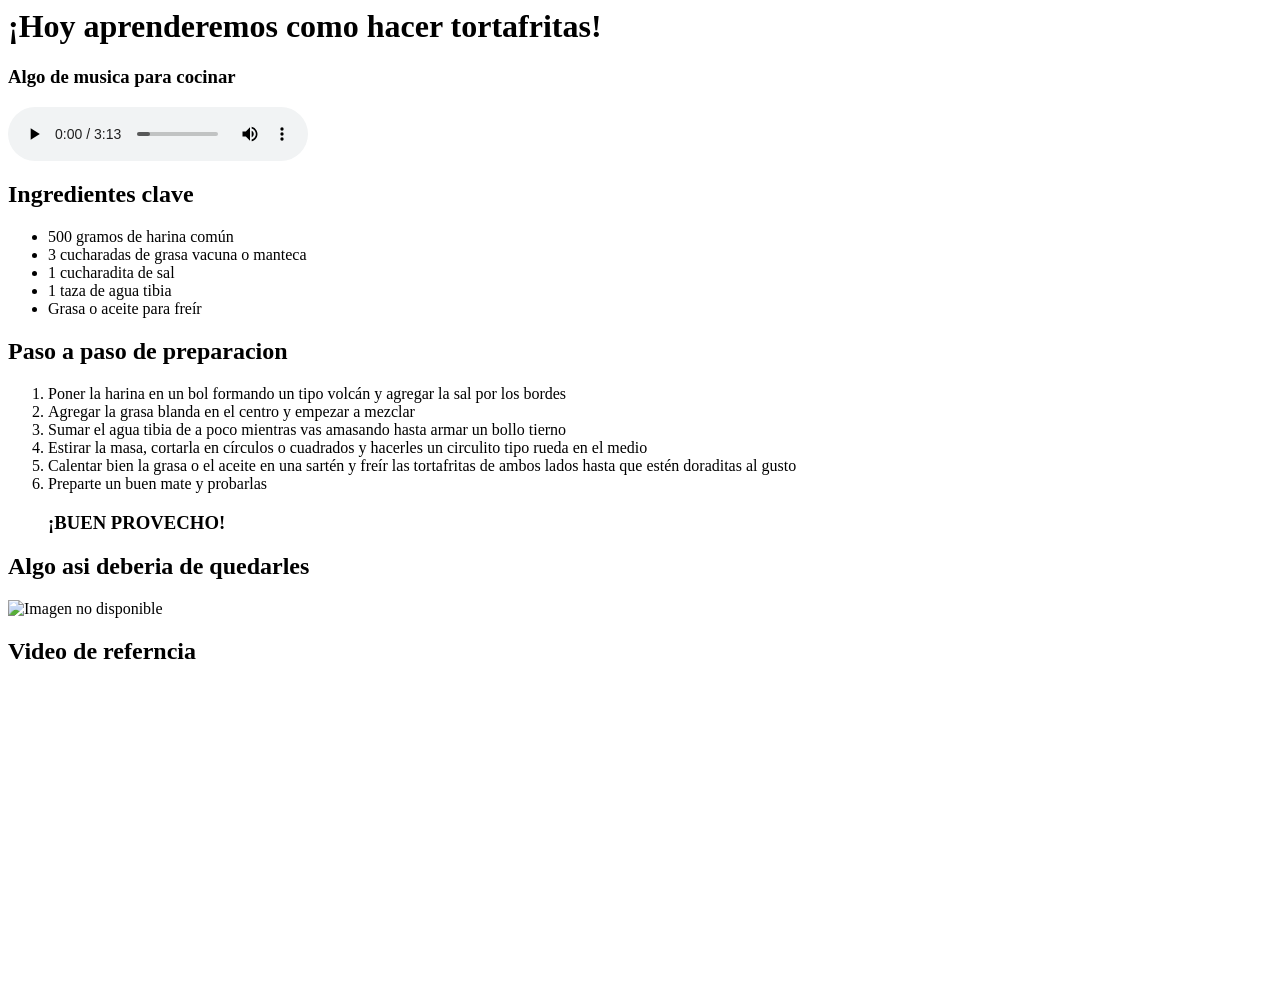
==== index.html @ 272dd84a "Add files via upload" ====
<html lang="en" dir="ltr">
<head>
<meta charset="utf-8">
<title>Receta de tortafritas</title>
</head>
<body>
    <h1>¡Hoy aprenderemos como hacer tortafritas!</h1>
    <h3>Algo de musica para cocinar</h3>
    <audio controls src="./sonidos/musichill.mp3"></audio>
<h2>Ingredientes clave</h2>
<ul>
        <li>500 gramos de harina común</li>
        <li>3 cucharadas de grasa vacuna o manteca</li>
        <li>1 cucharadita de sal</li>
        <li>1 taza de agua tibia</li>
        <li>Grasa o aceite para freír</li>
    </ul>

<h2>Paso a paso de preparacion</h2>
<ol>
<li>Poner la harina en un bol formando un tipo volcán y agregar la sal por los bordes</li>
        <li>Agregar la grasa blanda en el centro y empezar a mezclar</li>
        <li>Sumar el agua tibia de a poco mientras vas amasando hasta armar un bollo tierno</li>
        <li>Estirar la masa, cortarla en círculos o cuadrados y hacerles un circulito tipo rueda en el medio</li>
        <li>Calentar bien la grasa o el aceite en una sartén y freír las tortafritas de ambos lados hasta que estén doraditas al gusto</li>
        <li>Preparte un buen mate y probarlas</li>
        <h3>¡BUEN PROVECHO!</h3>
</ol>
        <h2>Algo asi deberia de quedarles</h2>
       <img src="https://media.sitioandino.com.ar/p/e0432204cb98eb2c34073217943a50ac/adjuntos/335/imagenes/000/647/0000647000/790x0/smart/imagepng.png" alt="Imagen no disponible">
    <h2>Video de referncia</h2>
    <iframe width="560" height="315" src="https://www.youtube.com/embed/6IPBfIj3O6Y?si=H_TmVHT4lkJ5EJUw" title="YouTube video player" frameborder="0" allow="accelerometer; autoplay; clipboard-write; encrypted-media; gyroscope; picture-in-picture; web-share" referrerpolicy="strict-origin-when-cross-origin" allowfullscreen></iframe>


    </body>




</html>
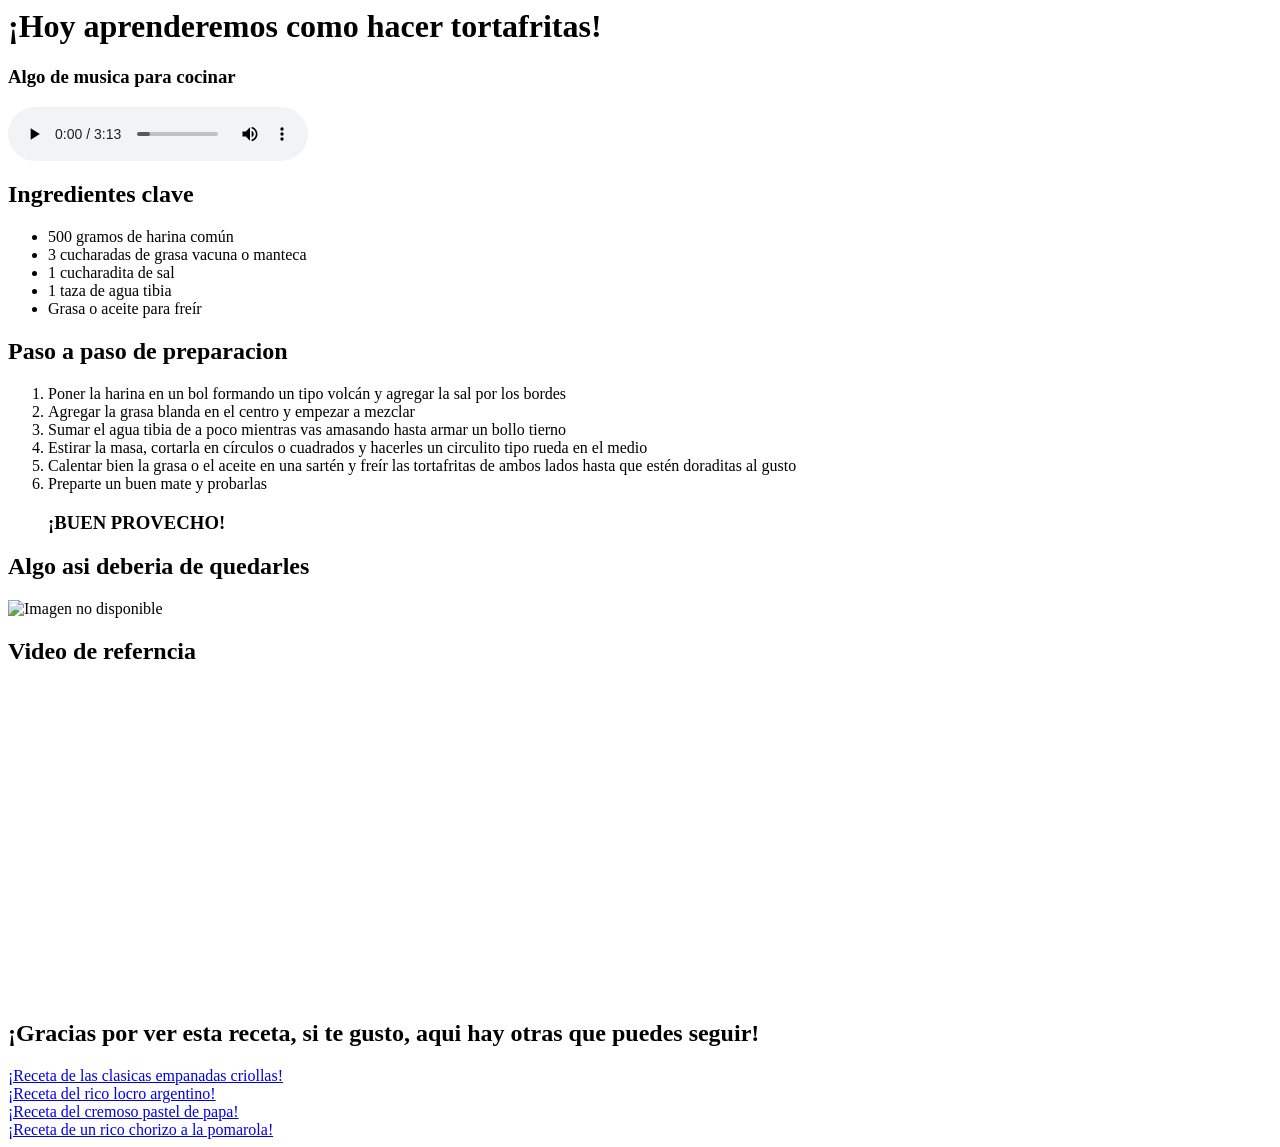
==== commit fd124301: "Add files via upload" ====
--- a/index.html
+++ b/index.html
@@ -6,7 +6,7 @@
 <body>
     <h1>¡Hoy aprenderemos como hacer tortafritas!</h1>
     <h3>Algo de musica para cocinar</h3>
-    <audio controls src="./sonidos/musichill.mp3"></audio>
+    <audio controls src="./sonidos/musichill.mp3" ></audio>
 <h2>Ingredientes clave</h2>
 <ul>
         <li>500 gramos de harina común</li>
@@ -32,9 +32,17 @@
     <iframe width="560" height="315" src="https://www.youtube.com/embed/6IPBfIj3O6Y?si=H_TmVHT4lkJ5EJUw" title="YouTube video player" frameborder="0" allow="accelerometer; autoplay; clipboard-write; encrypted-media; gyroscope; picture-in-picture; web-share" referrerpolicy="strict-origin-when-cross-origin" allowfullscreen></iframe>
 
 
-    </body>
+<br>
 
+<h2>¡Gracias por ver esta receta, si te gusto, aqui hay otras que puedes seguir!</h2>
 
+  <a target="_blank" href="https://cookpad.com/ar/recetas/4762215">¡Receta de las clasicas empanadas criollas!</a>
+  <br>
+ <a target="_blank" href="https://cookpad.com/ar/recetas/25757726?ref=search&search_term=locro+argentino">¡Receta del rico locro argentino!</a>
+    <br>
+    <a target="_blank" href="https://cookpad.com/ar/recetas/26665431?ref=search&search_term=pastel+de+papa+facil ">¡Receta del cremoso pastel de papa!</a>
+<br>
+    <a target="_blank" href="https://cookpad.com/ar/recetas/15467545">¡Receta de un rico chorizo a la pomarola!</a>
 
 
 </html>
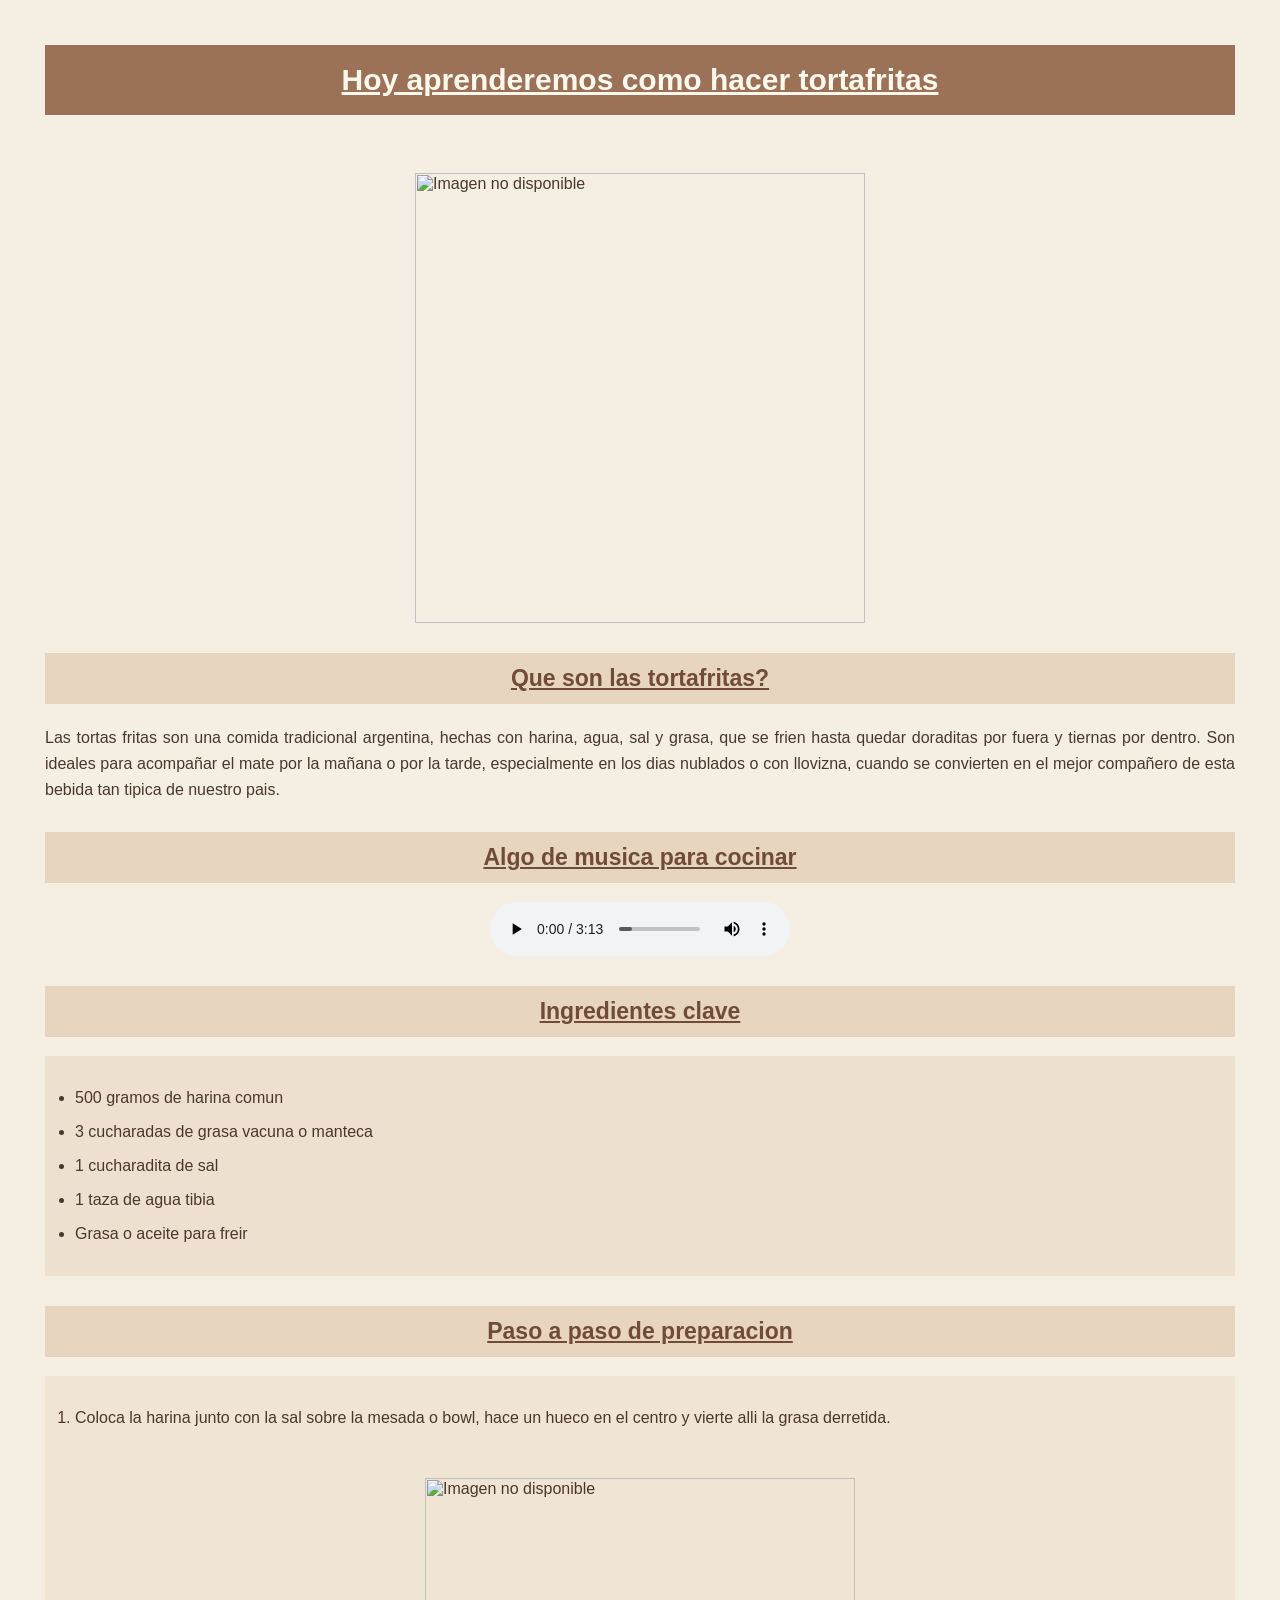
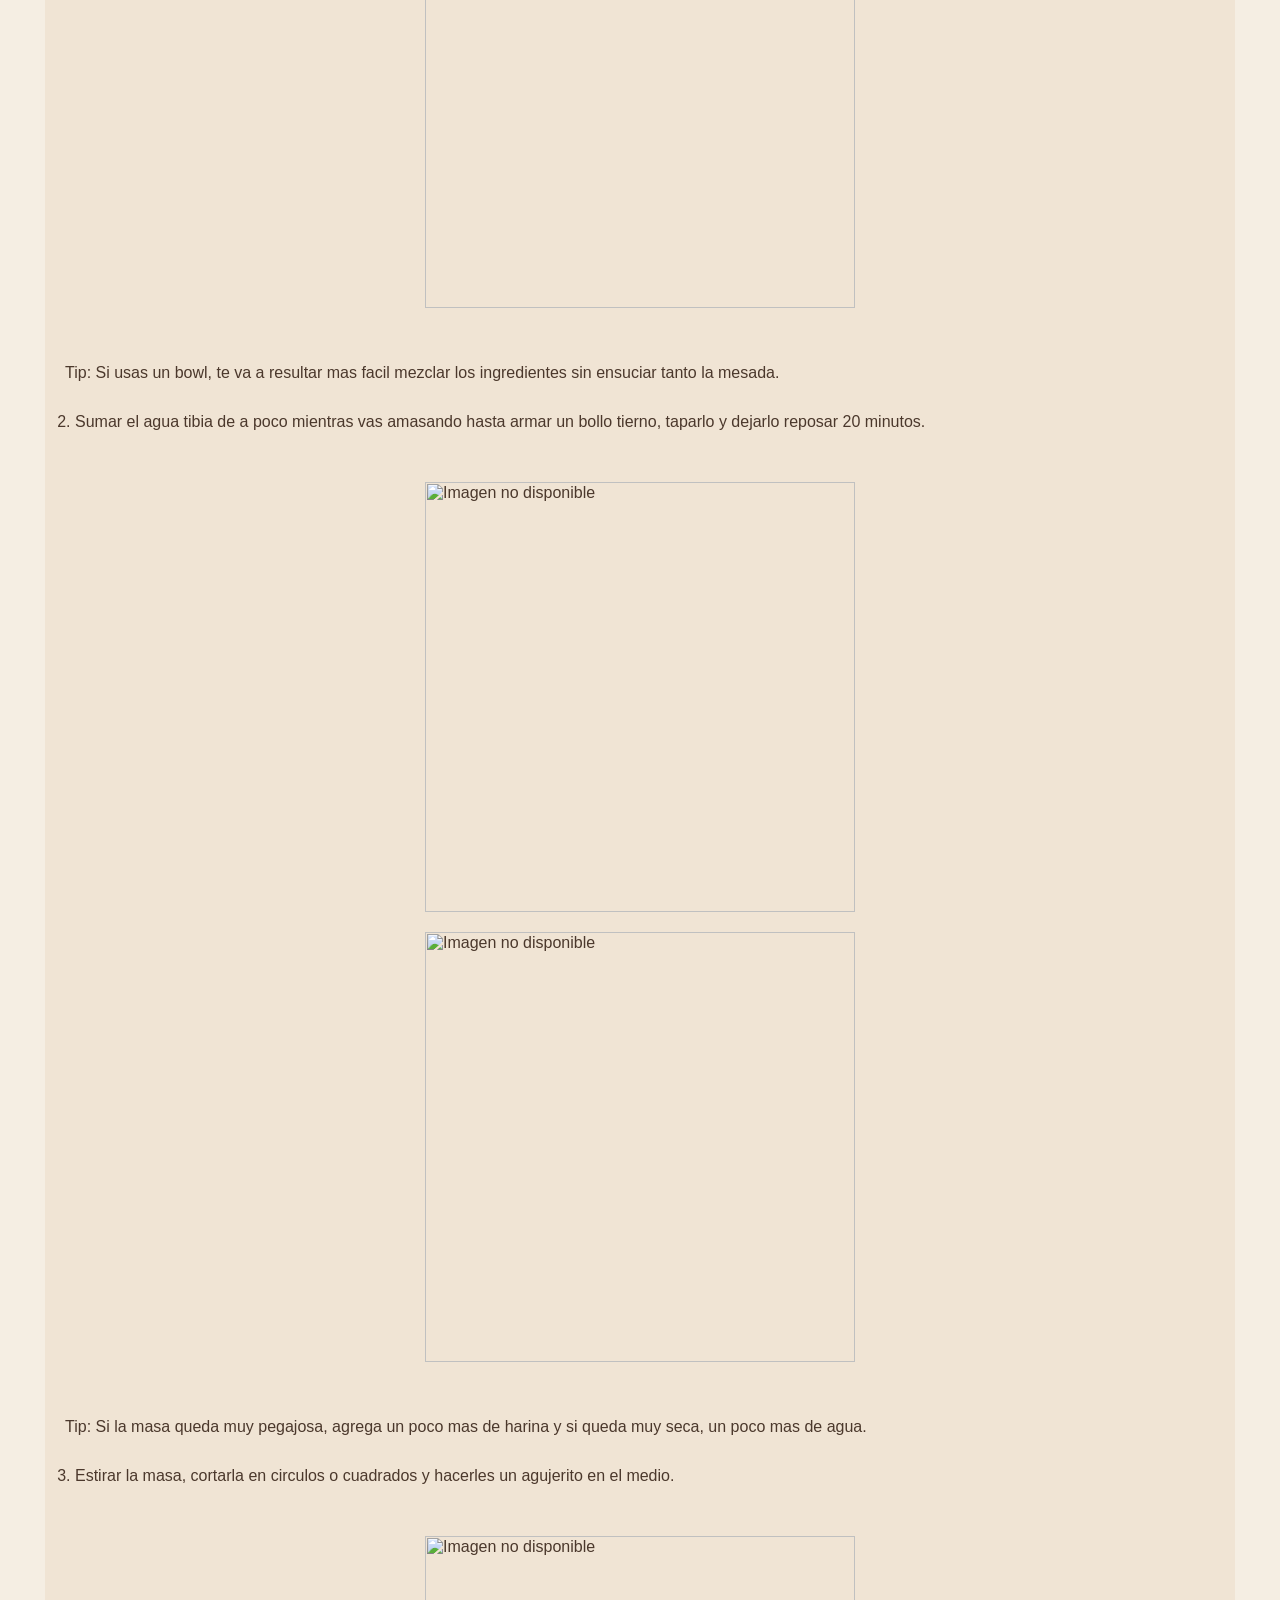
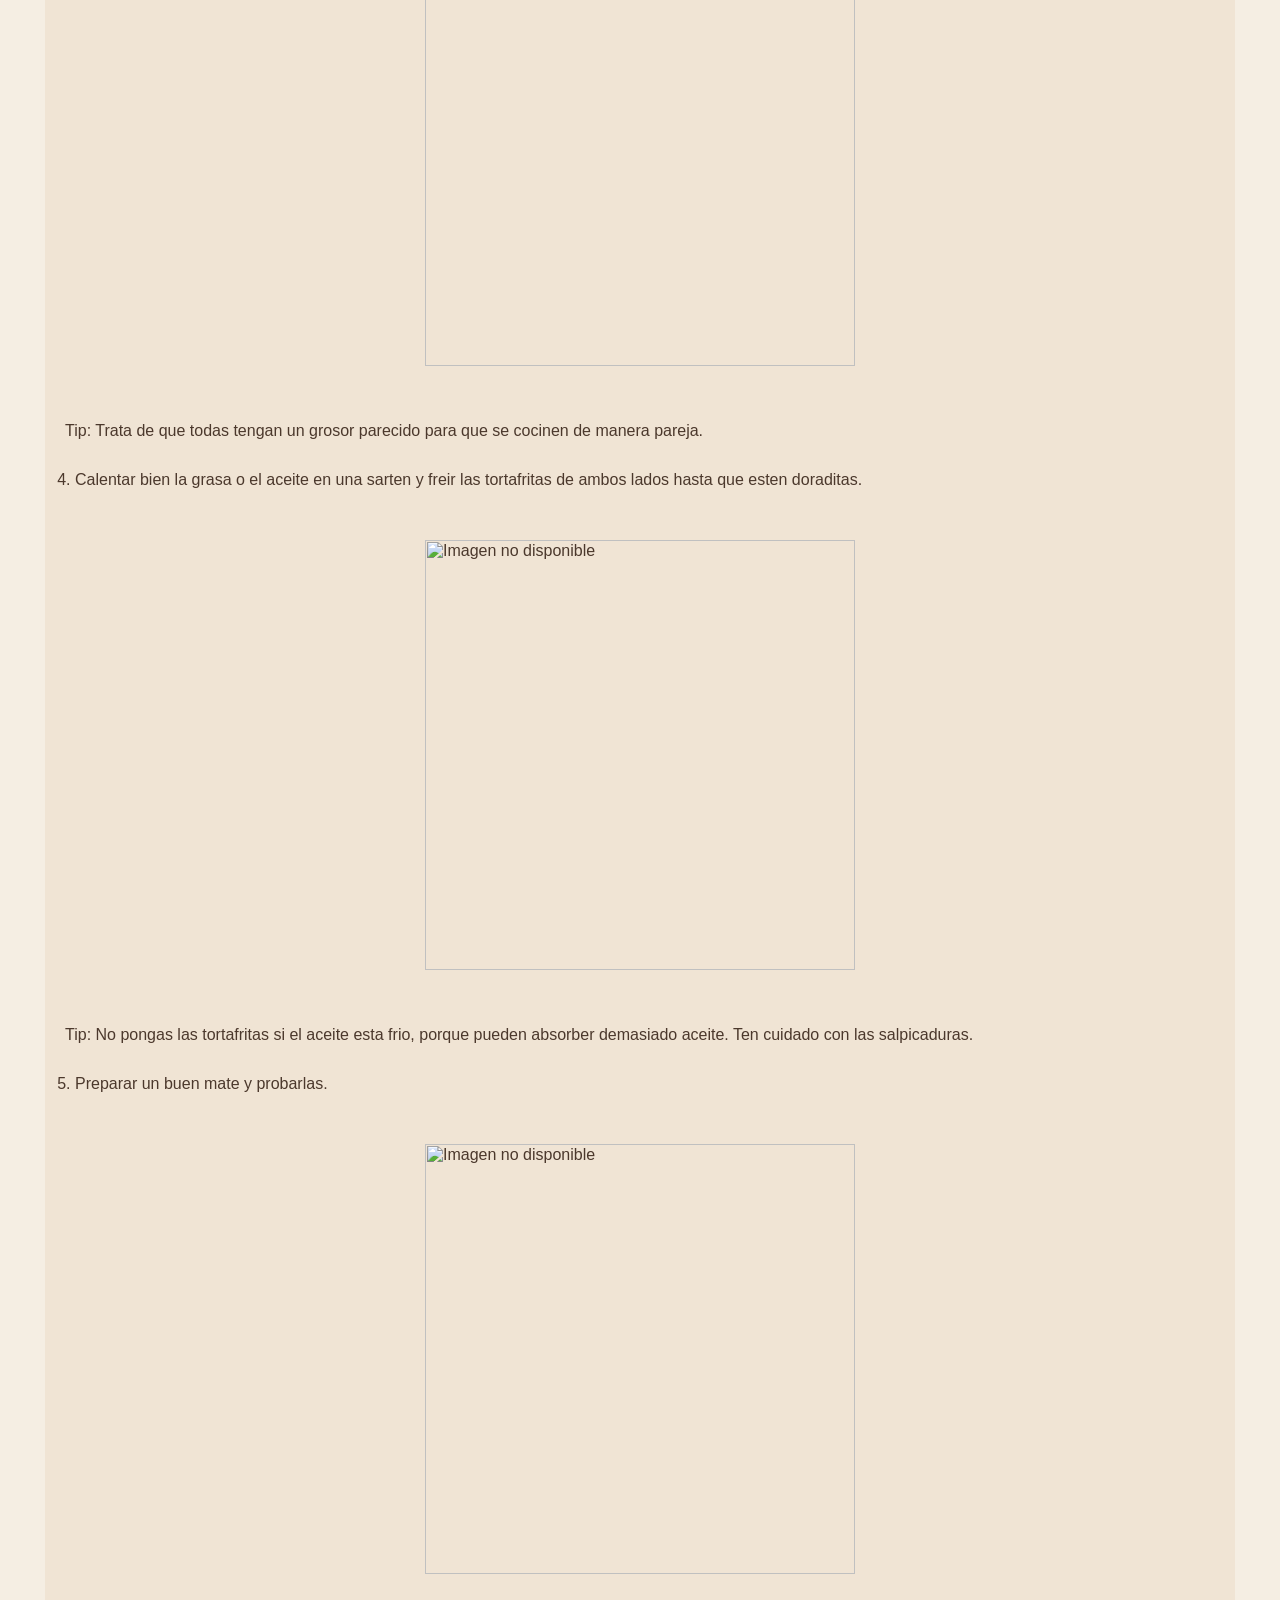
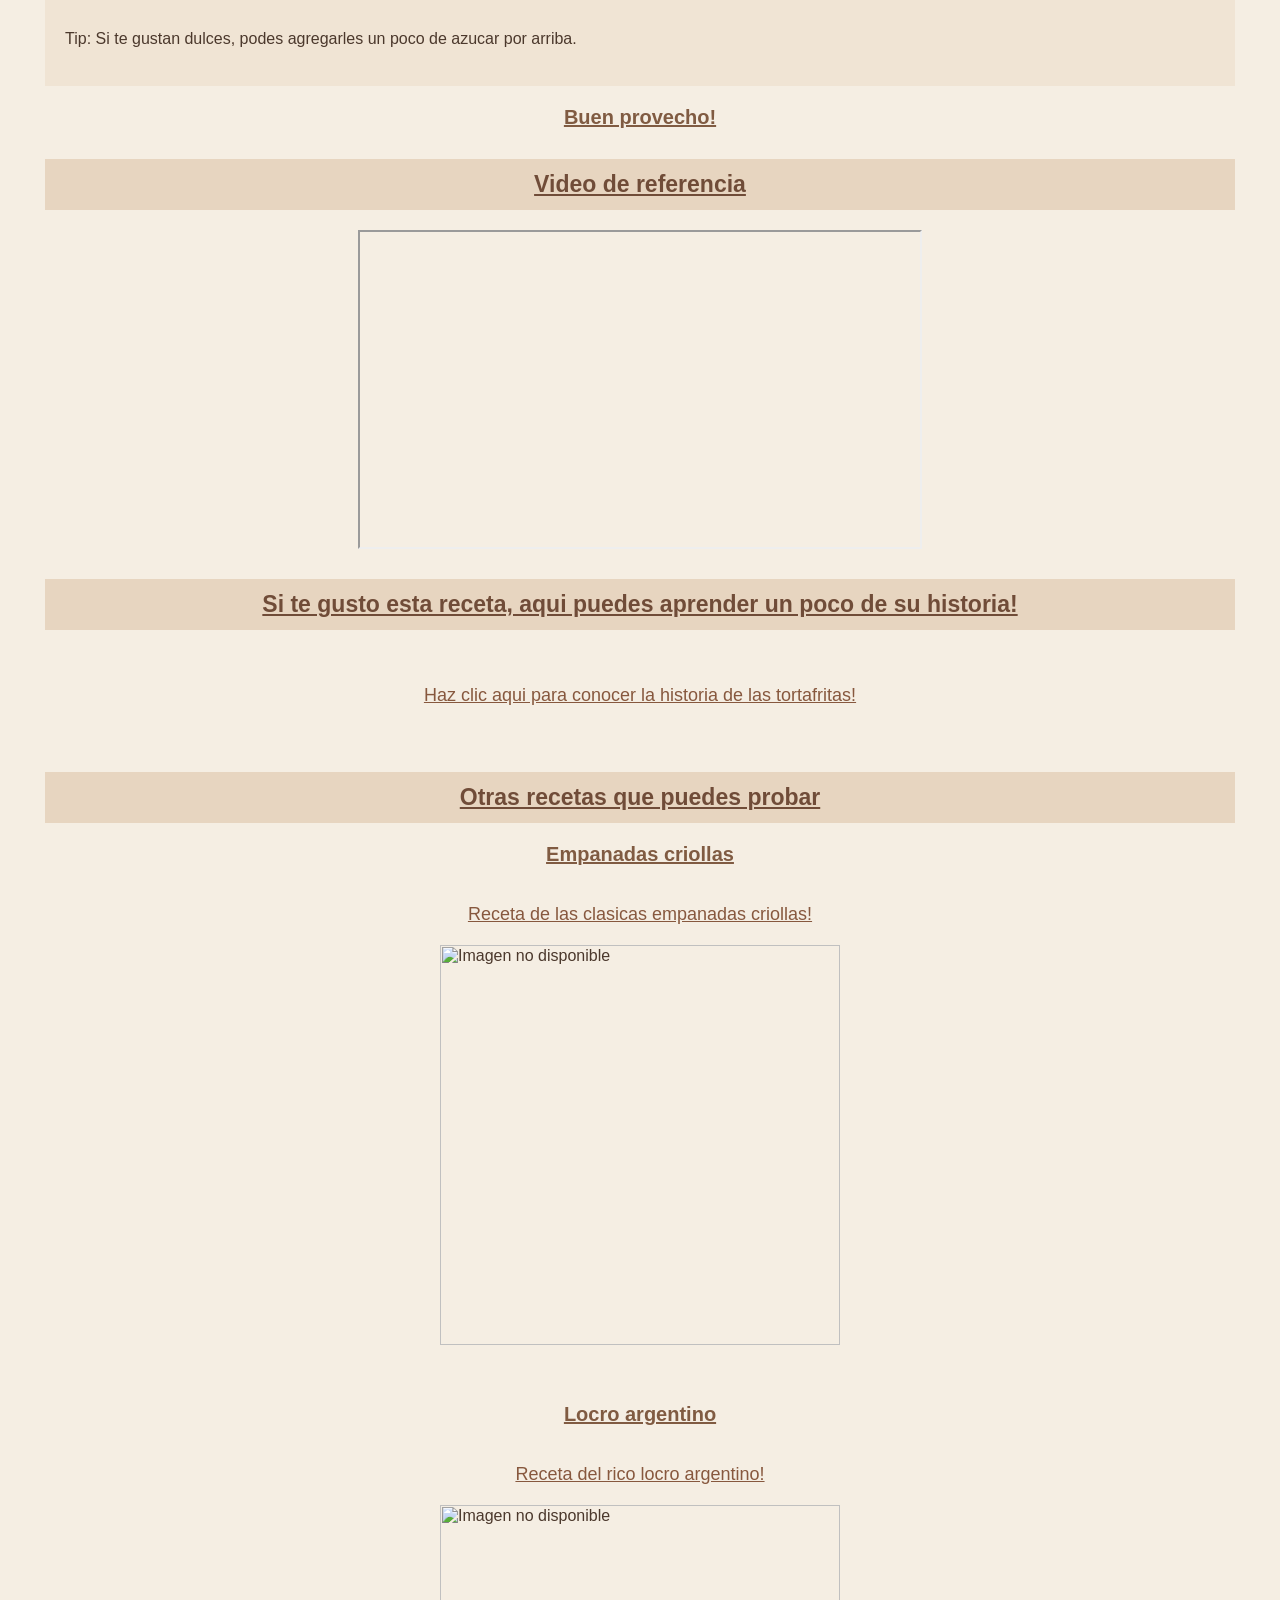
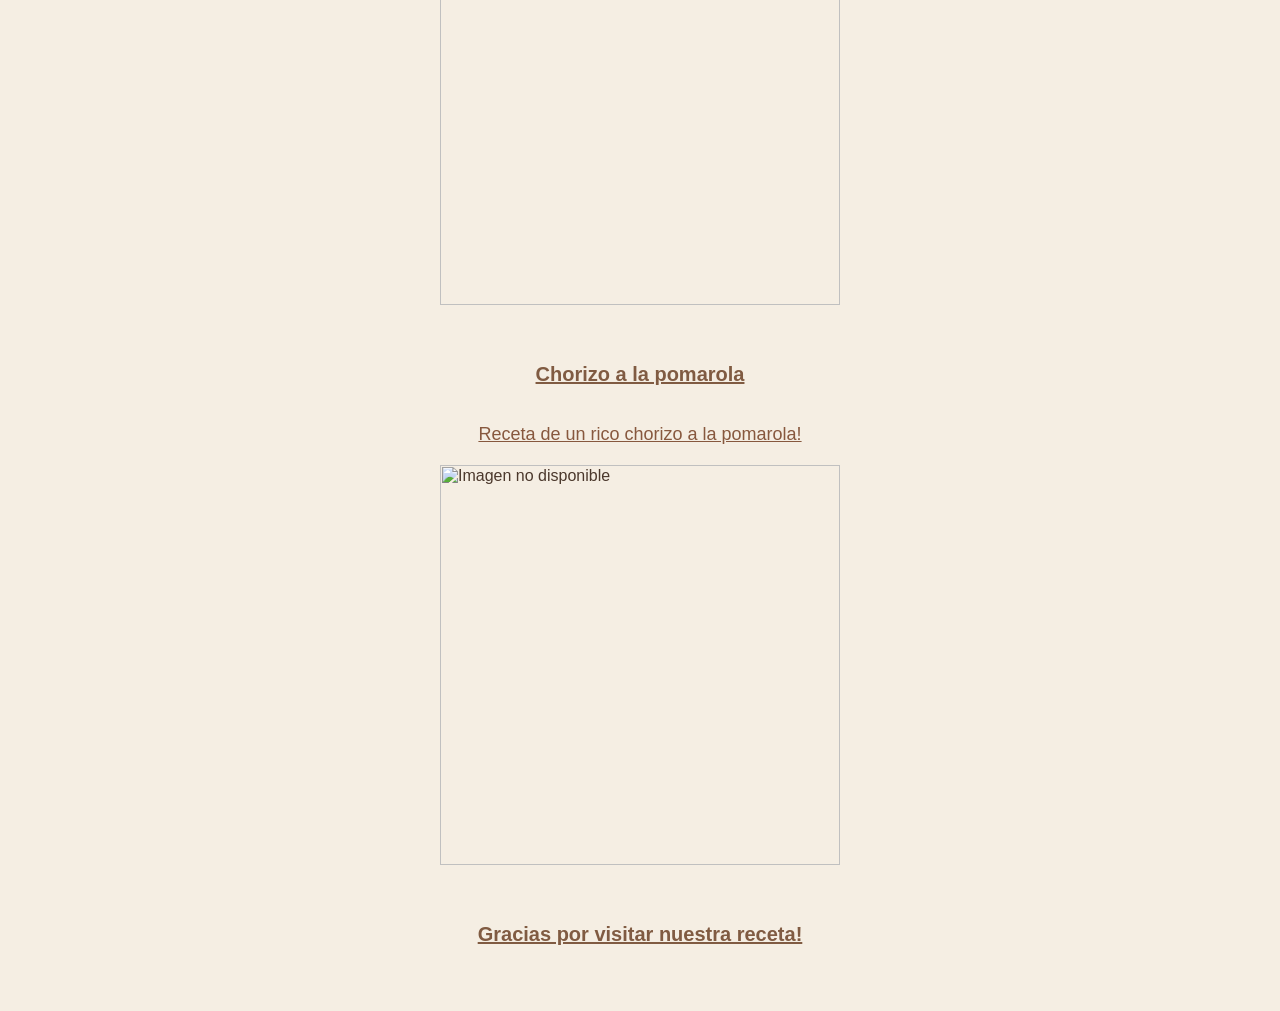
==== commit 26f5b74a: "Add files via upload" ====
--- a/index.html
+++ b/index.html
@@ -1,50 +1,205 @@
-<html lang="en" dir="ltr">
+<html lang="es" dir="ltr">
+
 <head>
+
 <meta charset="utf-8">
+
 <title>Receta de tortafritas</title>
+
+<style>
+
+body {
+    background-color: #f5eee3;
+    color: #4b382c;
+    font-family: Arial;
+    font-size: 16px;
+    margin: 30px;
+    padding: 15px;
+}
+
+
+h1 {
+    color: #fff8ed;
+    background-color: #9b7257;
+    text-align: center;
+    font-size: 30px;
+    text-decoration: underline;
+    padding: 18px;
+}
+
+
+h2 {
+    color: #704c38;
+    background-color: #e7d5c0;
+    text-align: center;
+    font-size: 23px;
+    text-decoration: underline;
+    padding: 12px;
+    margin-top: 30px;
+}
+
+
+
+h3 {
+    color: #805b42;
+    text-align: center;
+    font-size: 20px;
+    text-decoration: underline;
+}
+
+h4 {
+    font-size: 16px;
+    font-weight: normal;
+    text-align: justify;
+    line-height: 1.6;
+}
+
+
+img {
+    width: 430px;
+    height: auto;
+    display: block;
+    margin: 20px auto;
+}
+
+
+audio {
+    display: block;
+    margin: 15px auto;
+    width: 300px;
+}
+
+
+iframe {
+    width: 560px;
+    height: 315px;
+    display: block;
+    margin: 20px auto;
+}
+
+a {
+    color: #87583e;
+    font-size: 18px;
+}
+
+ul {
+    background-color: #eee0ce;
+    padding: 20px;
+}
+
+ol {
+    background-color: #f0e4d4;
+    padding: 20px;
+}
+
+li {
+    margin: 10px;
+    line-height: 1.5;
+}
+
+a:hover {
+    color: #704c38;
+}
+</style>
+
 </head>
+
 <body>
-    <h1>¡Hoy aprenderemos como hacer tortafritas!</h1>
-    <h3>Algo de musica para cocinar</h3>
-    <audio controls src="./sonidos/musichill.mp3" ></audio>
+
+<h1>Hoy aprenderemos como hacer tortafritas</h1>
+<br>
+<img src="https://i.pinimg.com/1200x/34/27/d9/3427d9c845c27f4b9c7a7f54c7a5d3ba.jpg" alt="Imagen no disponible" style="width: 450px;">
+
+<h2>Que son las tortafritas?</h2>
+
+<h4>Las tortas fritas son una comida tradicional argentina, hechas con harina, agua, sal y grasa, que se frien hasta quedar doraditas por fuera y tiernas por dentro. Son ideales para acompañar el mate por la mañana o por la tarde, especialmente en los dias nublados o con llovizna, cuando se convierten en el mejor compañero de esta bebida tan tipica de nuestro pais.</h4>
+
+<h2>Algo de musica para cocinar</h2>
+
+<audio controls src="./sonidos/musichill.mp3"></audio>
+
 <h2>Ingredientes clave</h2>
+
 <ul>
-        <li>500 gramos de harina común</li>
-        <li>3 cucharadas de grasa vacuna o manteca</li>
-        <li>1 cucharadita de sal</li>
-        <li>1 taza de agua tibia</li>
-        <li>Grasa o aceite para freír</li>
-    </ul>
+<li>500 gramos de harina comun</li>
+<li>3 cucharadas de grasa vacuna o manteca</li>
+<li>1 cucharadita de sal</li>
+<li>1 taza de agua tibia</li>
+<li>Grasa o aceite para freir</li>
+</ul>
 
 <h2>Paso a paso de preparacion</h2>
 <ol>
-<li>Poner la harina en un bol formando un tipo volcán y agregar la sal por los bordes</li>
-        <li>Agregar la grasa blanda en el centro y empezar a mezclar</li>
-        <li>Sumar el agua tibia de a poco mientras vas amasando hasta armar un bollo tierno</li>
-        <li>Estirar la masa, cortarla en círculos o cuadrados y hacerles un circulito tipo rueda en el medio</li>
-        <li>Calentar bien la grasa o el aceite en una sartén y freír las tortafritas de ambos lados hasta que estén doraditas al gusto</li>
-        <li>Preparte un buen mate y probarlas</li>
-        <h3>¡BUEN PROVECHO!</h3>
+<li>Coloca la harina junto con la sal sobre la mesada o bowl, hace un hueco en el centro y vierte alli la grasa derretida.</li>
+<br>
+<img src="https://cdn0.recetasgratis.net/es/posts/2/3/6/tortas_fritas_con_grasa_76632_paso_0_600.webp" alt="Imagen no disponible">
+<br><br>
+Tip: Si usas un bowl, te va a resultar mas facil mezclar los ingredientes sin ensuciar tanto la mesada.
+<br><br>
+
+<li>Sumar el agua tibia de a poco mientras vas amasando hasta armar un bollo tierno, taparlo y dejarlo reposar 20 minutos.</li>
+<br>
+<img src="https://cdn0.recetasgratis.net/es/posts/2/3/6/tortas_fritas_con_grasa_76632_paso_1_600.webp" alt="Imagen no disponible">
+<img src="https://cdn0.recetasgratis.net/es/posts/2/3/6/tortas_fritas_con_grasa_76632_paso_2_600.webp" alt="Imagen no disponible">
+<br><br>
+Tip: Si la masa queda muy pegajosa, agrega un poco mas de harina y si queda muy seca, un poco mas de agua.
+<br><br>
+
+<li>Estirar la masa, cortarla en circulos o cuadrados y hacerles un agujerito en el medio.</li>
+<br>
+<img src="https://cdn0.recetasgratis.net/es/posts/2/3/6/tortas_fritas_con_grasa_76632_paso_3_600.webp" alt="Imagen no disponible">
+<br><br>
+Tip: Trata de que todas tengan un grosor parecido para que se cocinen de manera pareja.
+<br><br>
+
+<li>Calentar bien la grasa o el aceite en una sarten y freir las tortafritas de ambos lados hasta que esten doraditas.</li>
+<br>
+<img src="https://cdn0.recetasgratis.net/es/posts/2/3/6/tortas_fritas_con_grasa_76632_paso_4_600.webp" alt="Imagen no disponible">
+<br><br>
+Tip: No pongas las tortafritas si el aceite esta frio, porque pueden absorber demasiado aceite. Ten cuidado con las salpicaduras.
+<br><br>
+
+<li>Preparar un buen mate y probarlas.</li>
+<br>
+<img src="https://cdn0.recetasgratis.net/es/posts/2/3/6/tortas_fritas_con_grasa_76632_paso_7_600.webp" alt="Imagen no disponible">
+<br><br>
+Tip: Si te gustan dulces, podes agregarles un poco de azucar por arriba.
+<br><br>
 </ol>
-        <h2>Algo asi deberia de quedarles</h2>
-       <img src="https://media.sitioandino.com.ar/p/e0432204cb98eb2c34073217943a50ac/adjuntos/335/imagenes/000/647/0000647000/790x0/smart/imagepng.png" alt="Imagen no disponible">
-    <h2>Video de referncia</h2>
-    <iframe width="560" height="315" src="https://www.youtube.com/embed/6IPBfIj3O6Y?si=H_TmVHT4lkJ5EJUw" title="YouTube video player" frameborder="0" allow="accelerometer; autoplay; clipboard-write; encrypted-media; gyroscope; picture-in-picture; web-share" referrerpolicy="strict-origin-when-cross-origin" allowfullscreen></iframe>
-
-
-<br>
-
-<h2>¡Gracias por ver esta receta, si te gusto, aqui hay otras que puedes seguir!</h2>
-
-  <a target="_blank" href="https://cookpad.com/ar/recetas/4762215">¡Receta de las clasicas empanadas criollas!</a>
-  <br>
- <a target="_blank" href="https://cookpad.com/ar/recetas/25757726?ref=search&search_term=locro+argentino">¡Receta del rico locro argentino!</a>
-    <br>
-    <a target="_blank" href="https://cookpad.com/ar/recetas/26665431?ref=search&search_term=pastel+de+papa+facil ">¡Receta del cremoso pastel de papa!</a>
-<br>
-    <a target="_blank" href="https://cookpad.com/ar/recetas/15467545">¡Receta de un rico chorizo a la pomarola!</a>
-
-
-</html>
-
-
+
+<h3>Buen provecho!</h3>
+
+<h2>Video de referencia</h2>
+
+<iframe src="https://www.youtube.com/embed/6IPBfIj3O6Y" title="Video de tortafritas" allowfullscreen></iframe>
+
+<h2>Si te gusto esta receta, aqui puedes aprender un poco de su historia!</h2>
+<br><br>
+<a target="_blank" href="https://gasda.com.ar/hombre-hace-torta-frita-la-mujer-manda/?shared=false" style="text-align: center; font-size: 18px; display: block;">Haz clic aqui para conocer la historia de las tortafritas!</a>
+<br><br>
+
+<h2>Otras recetas que puedes probar</h2>
+
+<h3>Empanadas criollas</h3>
+<br>
+<a target="_blank" href="https://cookpad.com/ar/recetas/4762215" style="text-align: center; font-size: 18px; display: block;">Receta de las clasicas empanadas criollas!</a>
+<img src="https://img-global.cpcdn.com/steps/072178d5751e1dc9/640x640sq80/photo.webp" alt="Imagen no disponible" style="width: 400px;">
+<br>
+
+<h3>Locro argentino</h3>
+<br>
+<a target="_blank" href="https://cookpad.com/ar/recetas/25757726?ref=search&search_term=locro+argentino" style="text-align: center; font-size: 18px; display: block;">Receta del rico locro argentino!</a>
+<img src="https://img-global.cpcdn.com/recipes/f1ad92f18b80a983/640x640sq80/photo.webp" alt="Imagen no disponible" style="width: 400px;">
+<br>
+
+<h3>Chorizo a la pomarola</h3>
+<br>
+<a target="_blank" href="https://cookpad.com/ar/recetas/15467545" style="text-align: center; font-size: 18px; display: block;">Receta de un rico chorizo a la pomarola!</a>
+<img src="https://img-global.cpcdn.com/recipes/68cd344e56e866be/640x640sq80/photo.webp" alt="Imagen no disponible" style="width: 400px;">
+<br>
+
+<h3>Gracias por visitar nuestra receta!</h3>
+
+</body>
+
+</html>
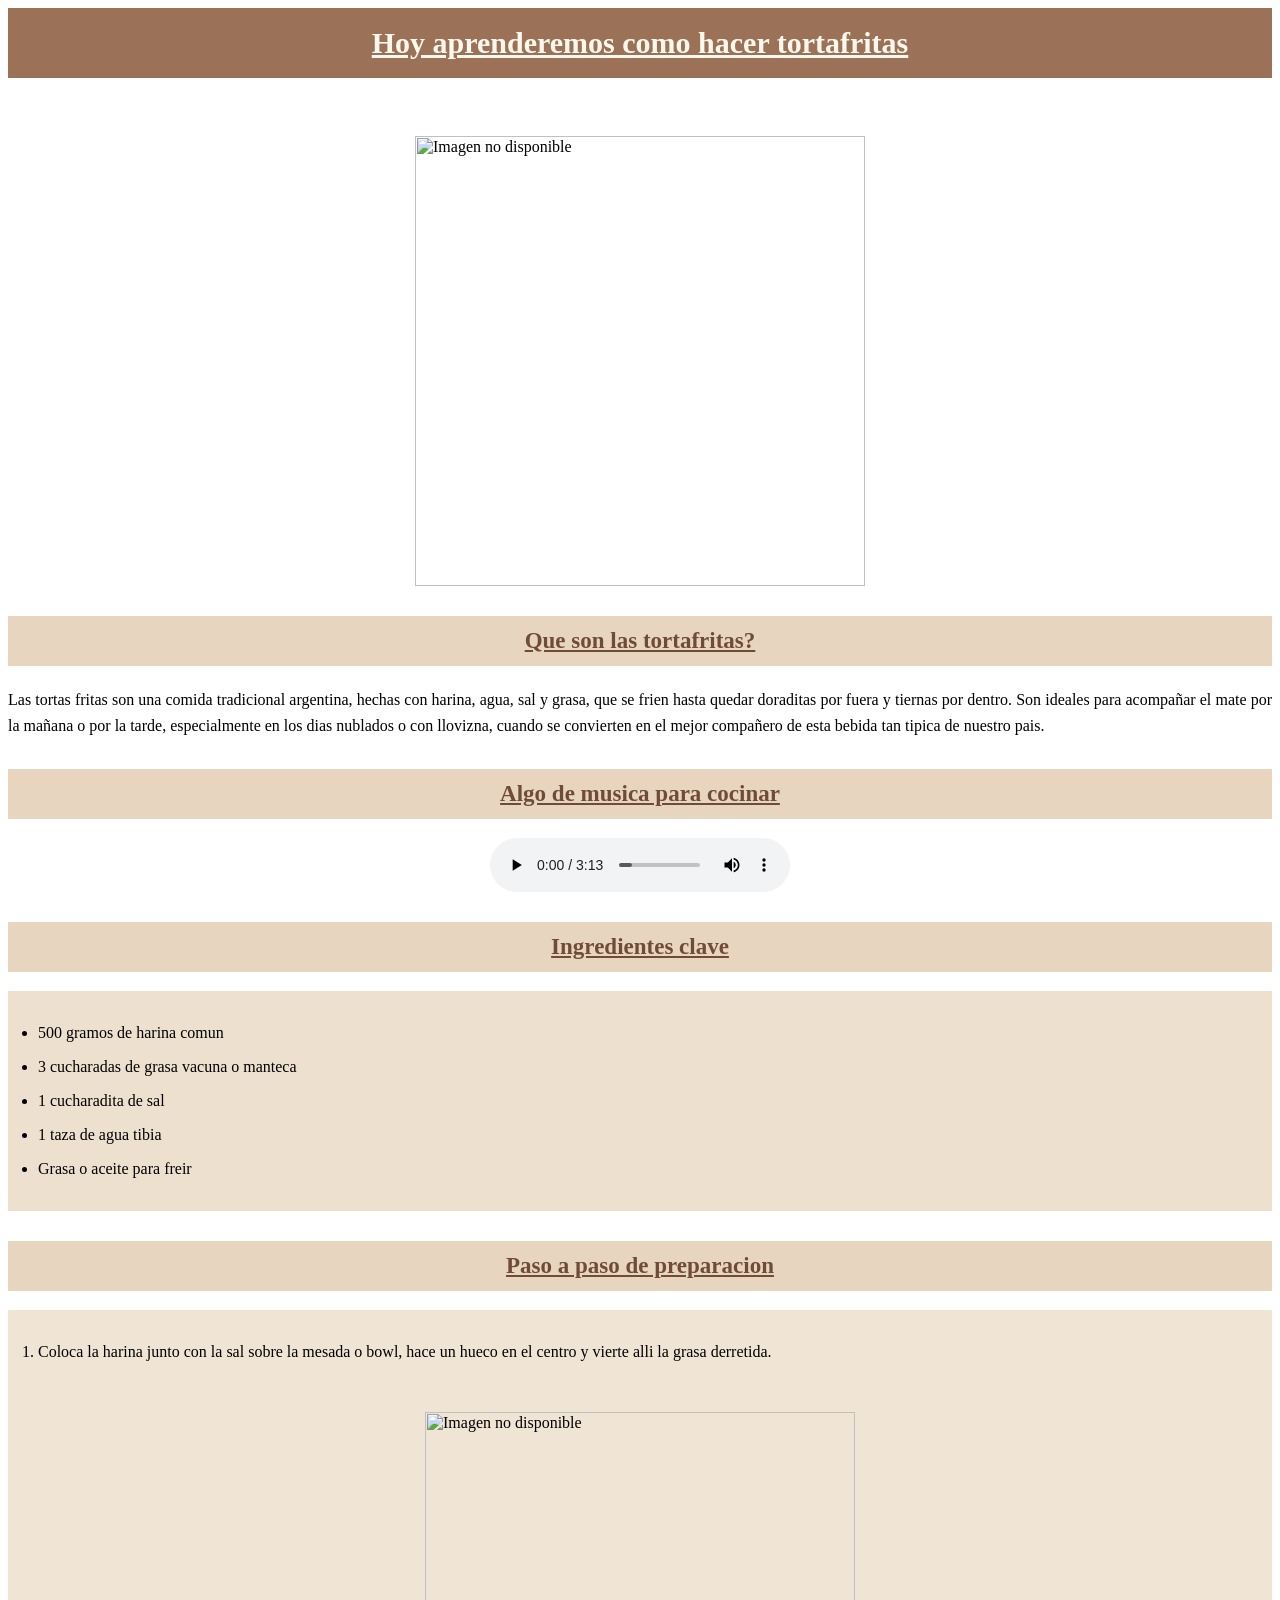
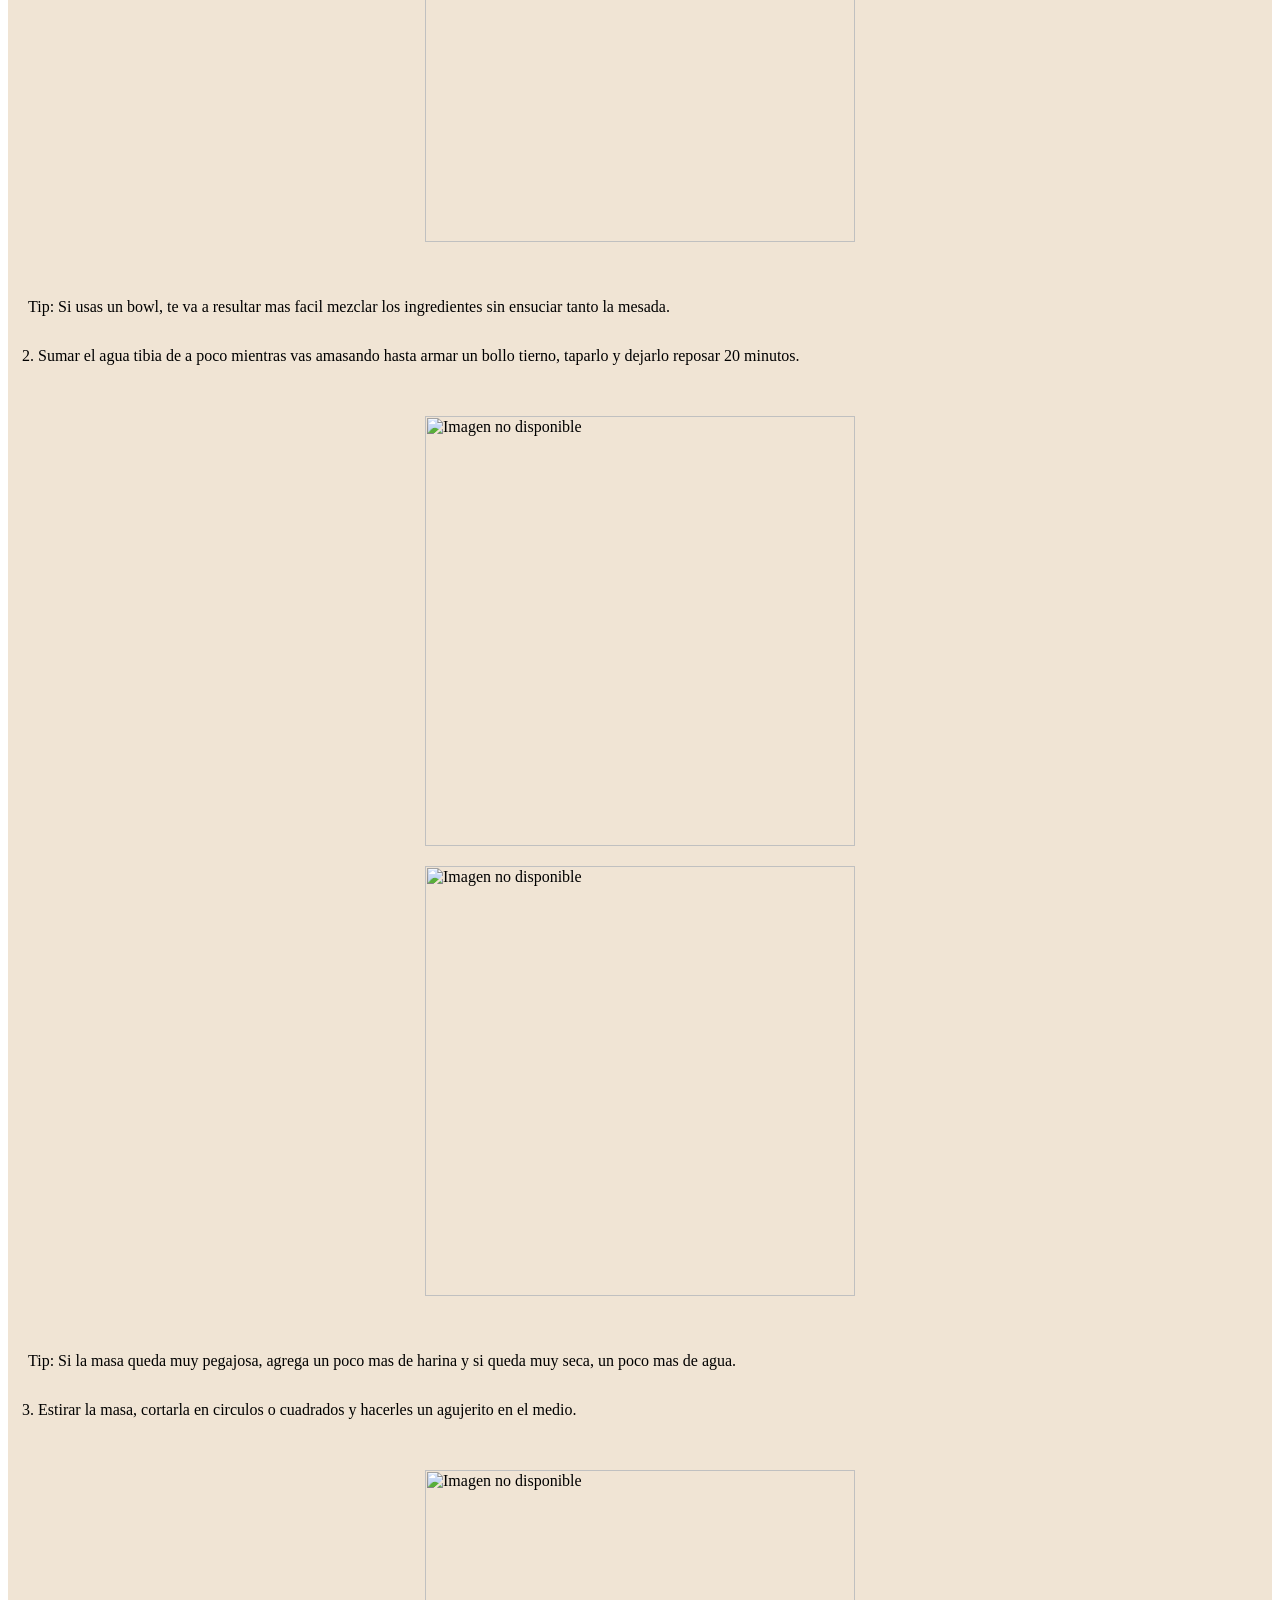
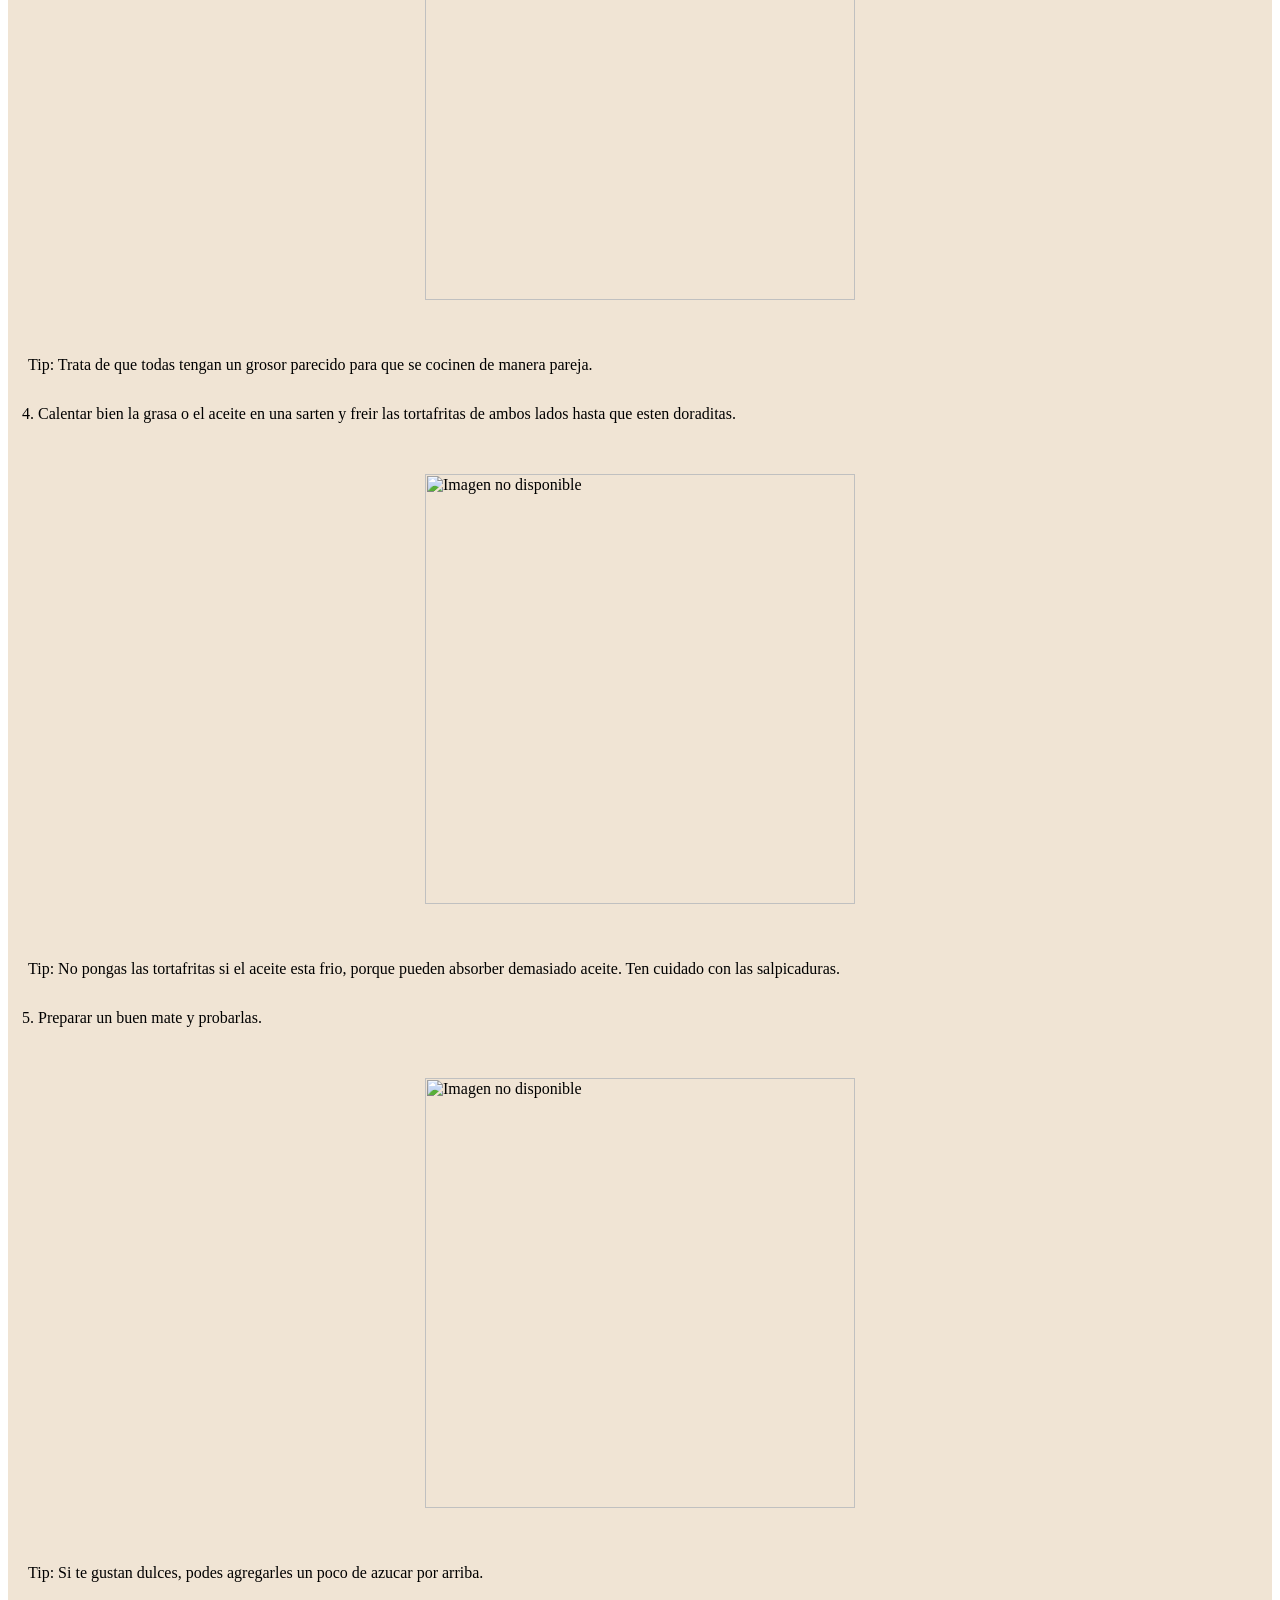
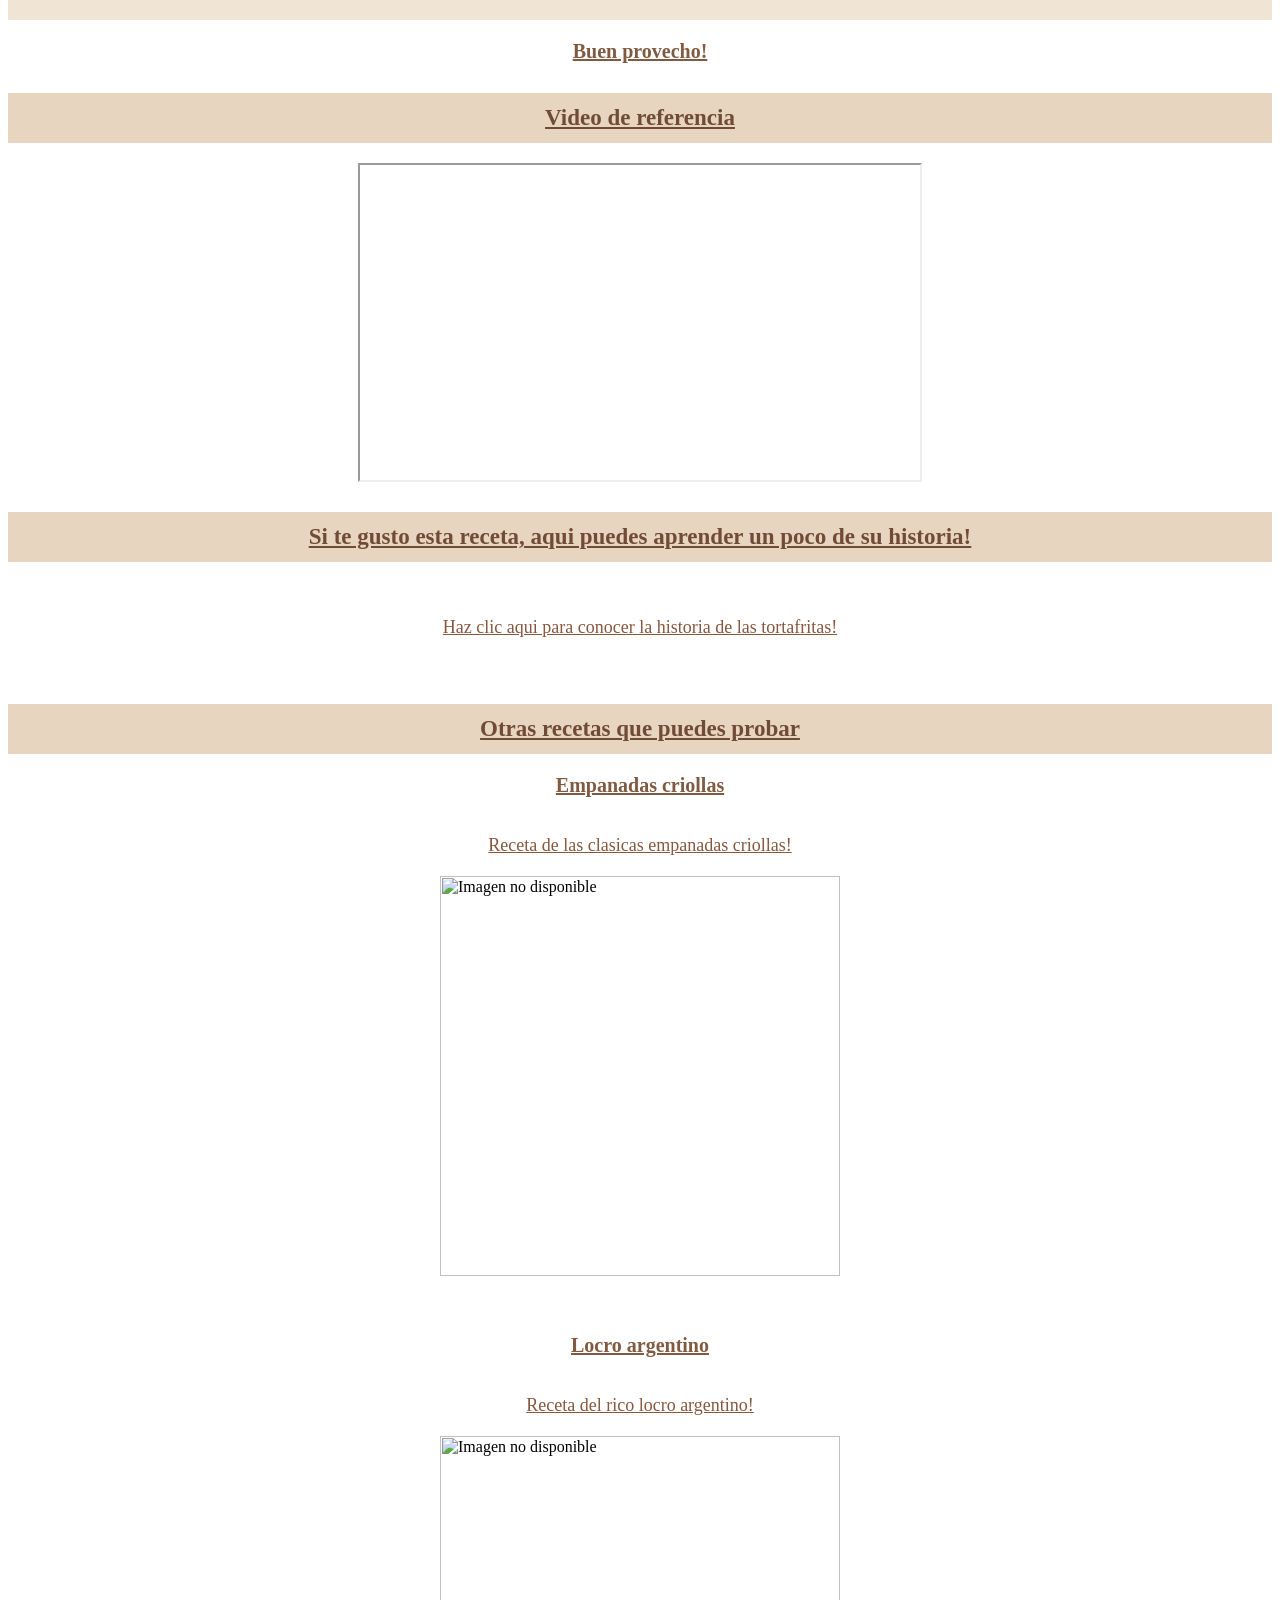
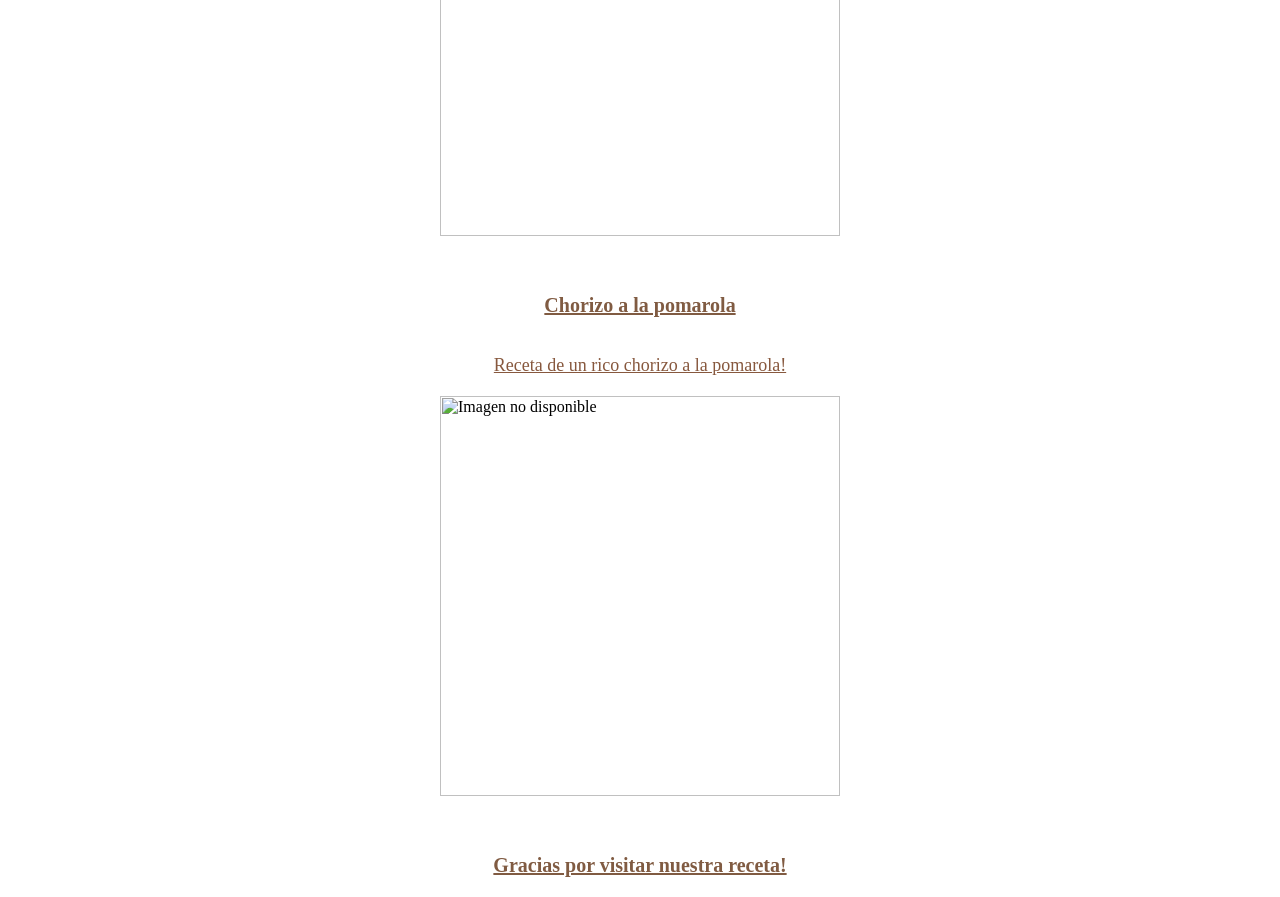
==== commit 66fcdfee: "Add files via upload" ====
--- a/index.html
+++ b/index.html
@@ -6,101 +6,7 @@
 
 <title>Receta de tortafritas</title>
 
-<style>
-
-body {
-    background-color: #f5eee3;
-    color: #4b382c;
-    font-family: Arial;
-    font-size: 16px;
-    margin: 30px;
-    padding: 15px;
-}
-
-
-h1 {
-    color: #fff8ed;
-    background-color: #9b7257;
-    text-align: center;
-    font-size: 30px;
-    text-decoration: underline;
-    padding: 18px;
-}
-
-
-h2 {
-    color: #704c38;
-    background-color: #e7d5c0;
-    text-align: center;
-    font-size: 23px;
-    text-decoration: underline;
-    padding: 12px;
-    margin-top: 30px;
-}
-
-
-
-h3 {
-    color: #805b42;
-    text-align: center;
-    font-size: 20px;
-    text-decoration: underline;
-}
-
-h4 {
-    font-size: 16px;
-    font-weight: normal;
-    text-align: justify;
-    line-height: 1.6;
-}
-
-
-img {
-    width: 430px;
-    height: auto;
-    display: block;
-    margin: 20px auto;
-}
-
-
-audio {
-    display: block;
-    margin: 15px auto;
-    width: 300px;
-}
-
-
-iframe {
-    width: 560px;
-    height: 315px;
-    display: block;
-    margin: 20px auto;
-}
-
-a {
-    color: #87583e;
-    font-size: 18px;
-}
-
-ul {
-    background-color: #eee0ce;
-    padding: 20px;
-}
-
-ol {
-    background-color: #f0e4d4;
-    padding: 20px;
-}
-
-li {
-    margin: 10px;
-    line-height: 1.5;
-}
-
-a:hover {
-    color: #704c38;
-}
-</style>
+<link rel="stylesheet" href="CSS/style.css">
 
 </head>
 
--- a/CSS/style.css
+++ b/CSS/style.css
@@ -0,0 +1,99 @@
+<style>
+
+body {
+    background-color: #f5eee3;
+    color: #4b382c;
+    font-family: Arial;
+    font-size: 16px;
+    margin: 30px;
+    padding: 15px;
+}
+
+
+h1 {
+    color: #fff8ed;
+    background-color: #9b7257;
+    text-align: center;
+    font-size: 30px;
+    text-decoration: underline;
+    padding: 18px;
+}
+
+
+h2 {
+    color: #704c38;
+    background-color: #e7d5c0;
+    text-align: center;
+    font-size: 23px;
+    text-decoration: underline;
+    padding: 12px;
+    margin-top: 30px;
+}
+
+
+
+h3 {
+    color: #805b42;
+    text-align: center;
+    font-size: 20px;
+    text-decoration: underline;
+}
+
+h4 {
+    font-size: 16px;
+    font-weight: normal;
+    text-align: justify;
+    line-height: 1.6;
+}
+
+
+img {
+    width: 430px;
+    height: auto;
+    display: block;
+    margin: 20px auto;
+}
+
+
+audio {
+    display: block;
+    margin: 15px auto;
+    width: 300px;
+}
+
+
+iframe {
+    width: 560px;
+    height: 315px;
+    display: block;
+    margin: 20px auto;
+}
+
+a {
+    color: #87583e;
+    font-size: 18px;
+}
+
+ul {
+    background-color: #eee0ce;
+    padding: 20px;
+}
+
+ol {
+    background-color: #f0e4d4;
+    padding: 20px;
+}
+
+li {
+    margin: 10px;
+    line-height: 1.5;
+}
+
+a:hover {
+    color: #704c38;
+}
+
+
+
+
+</style>
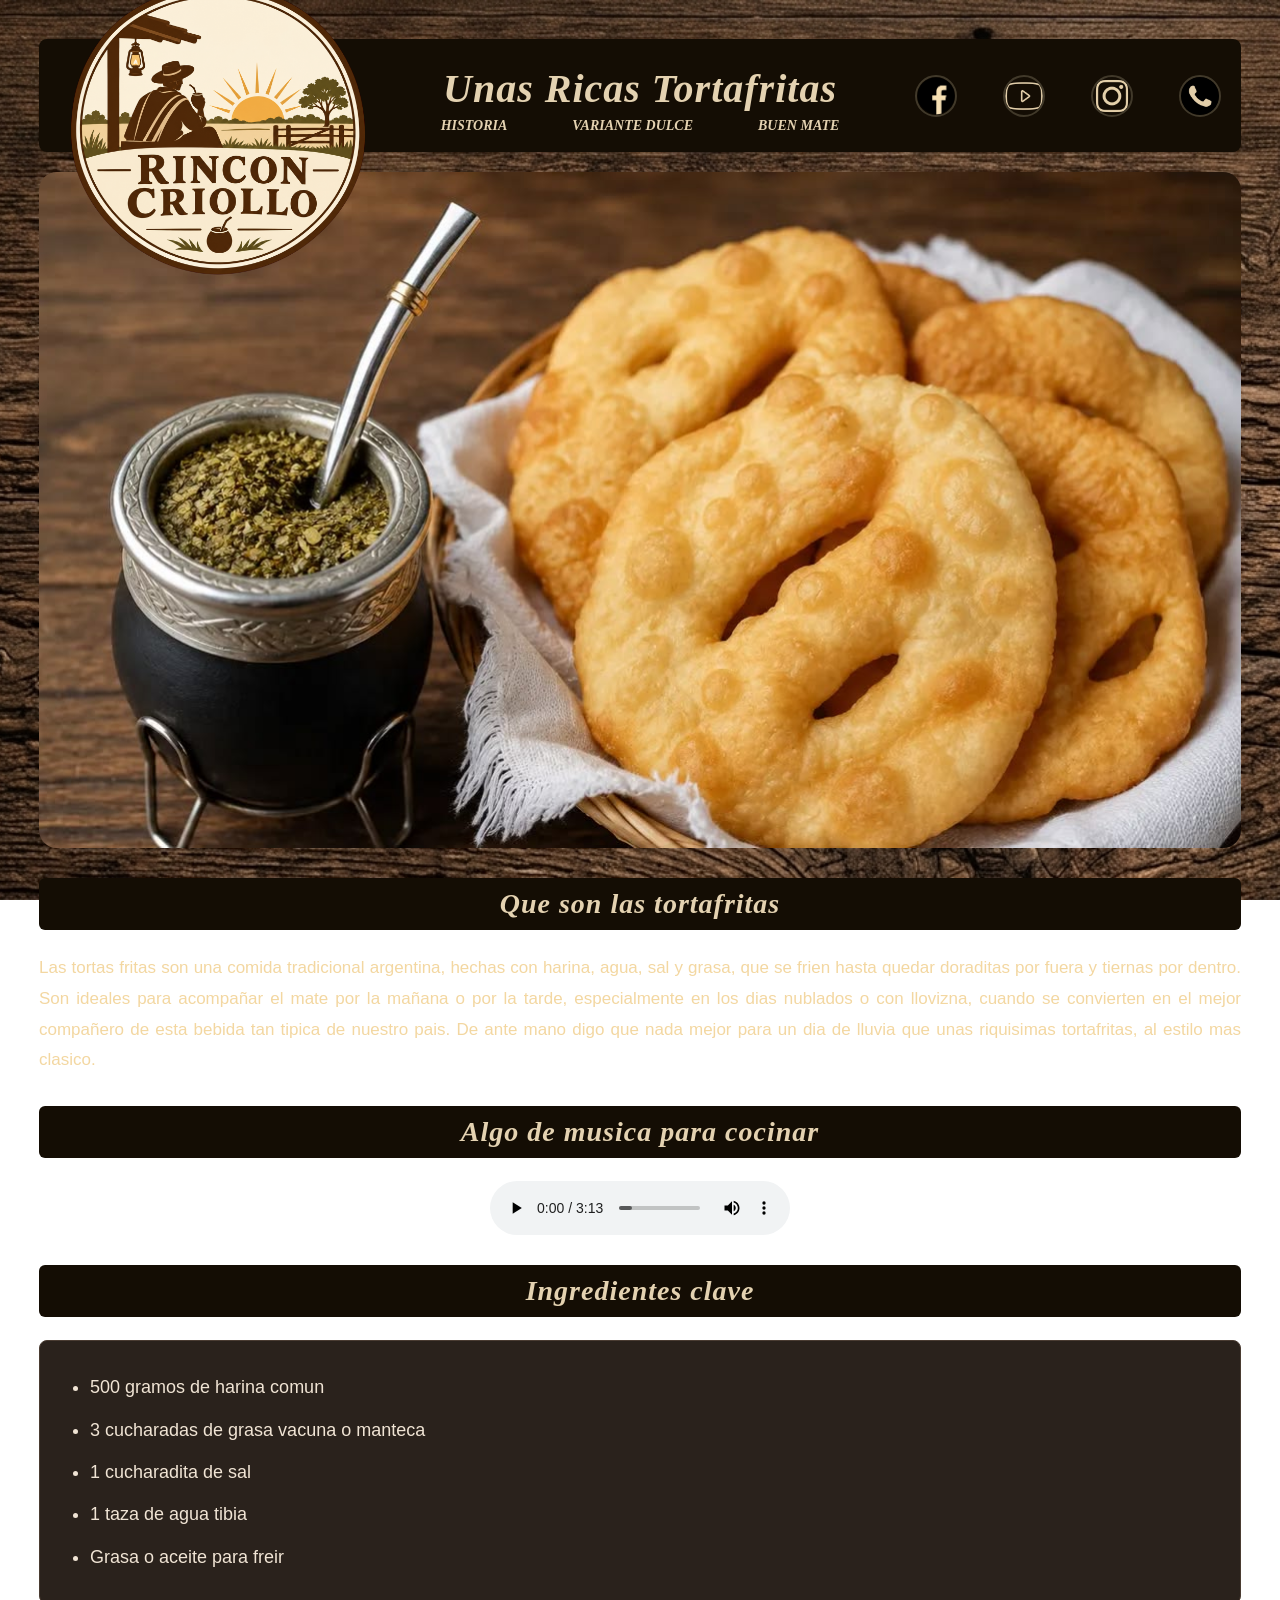
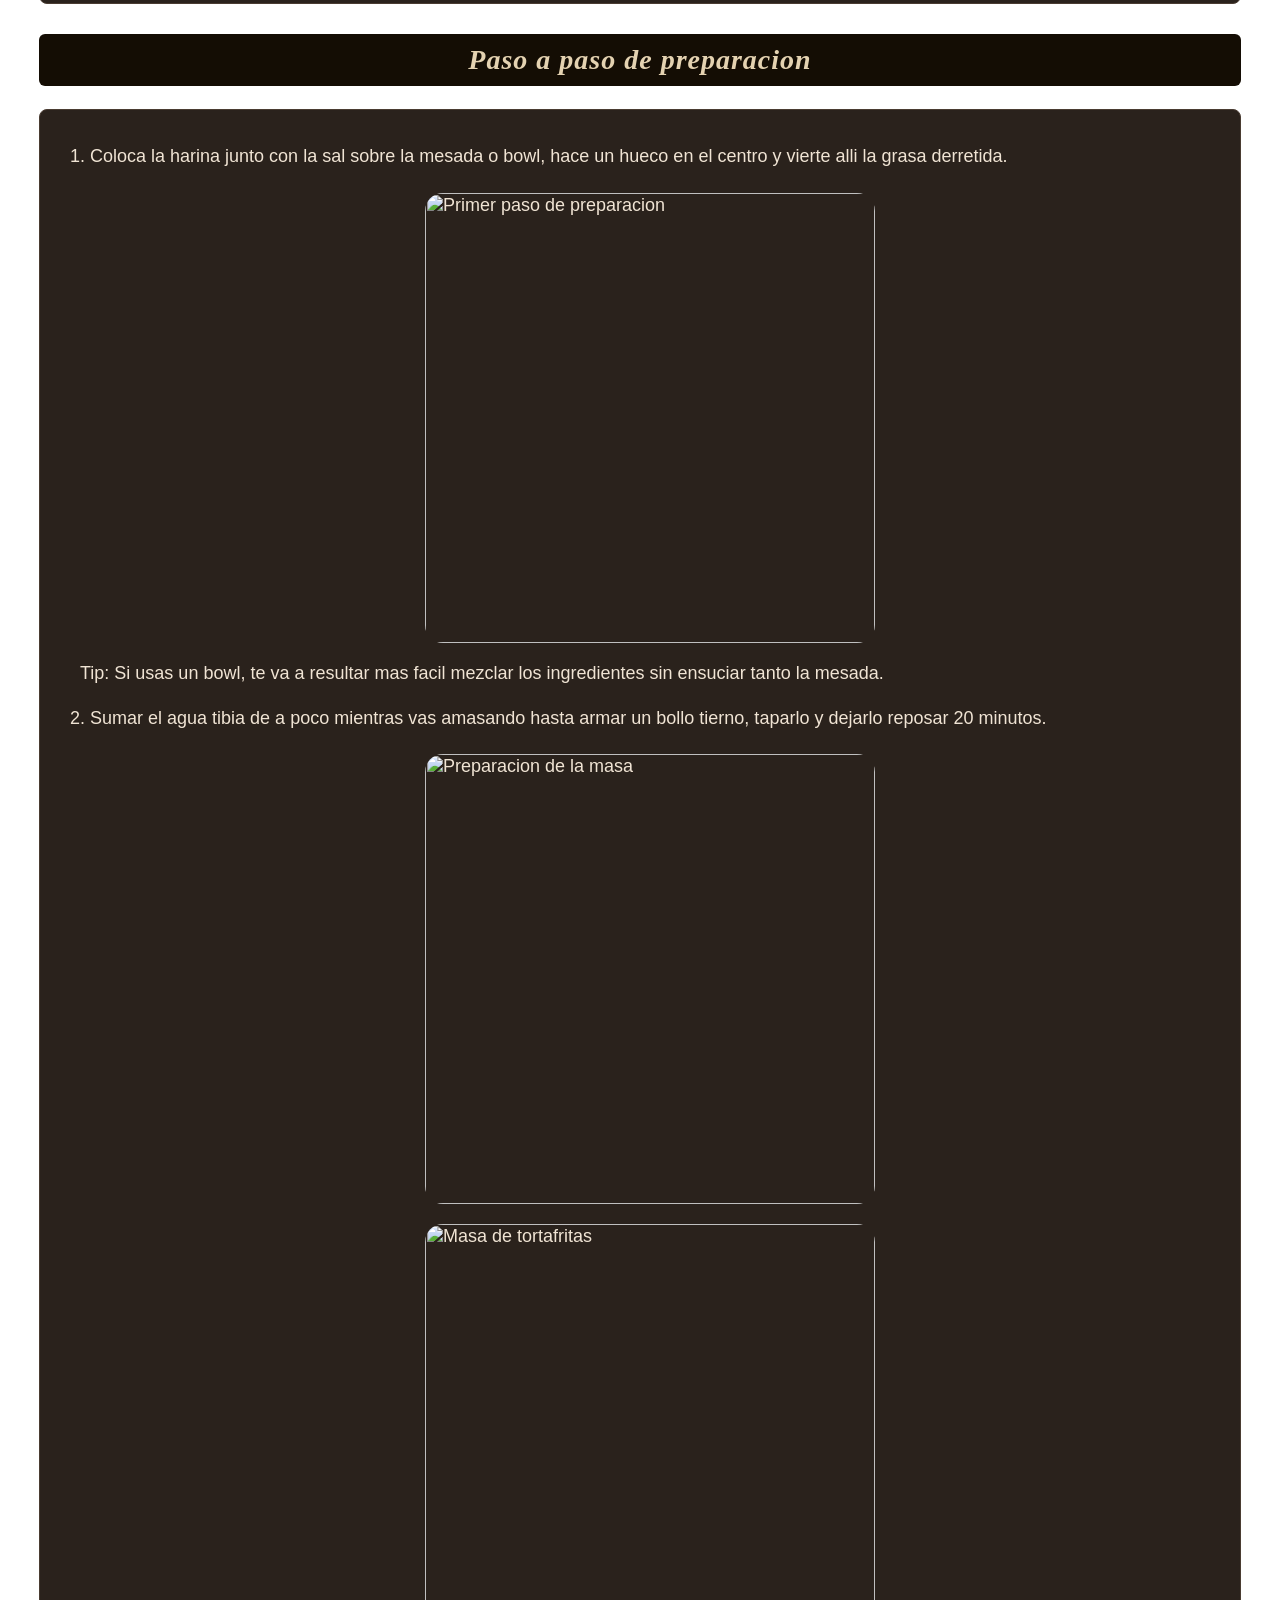
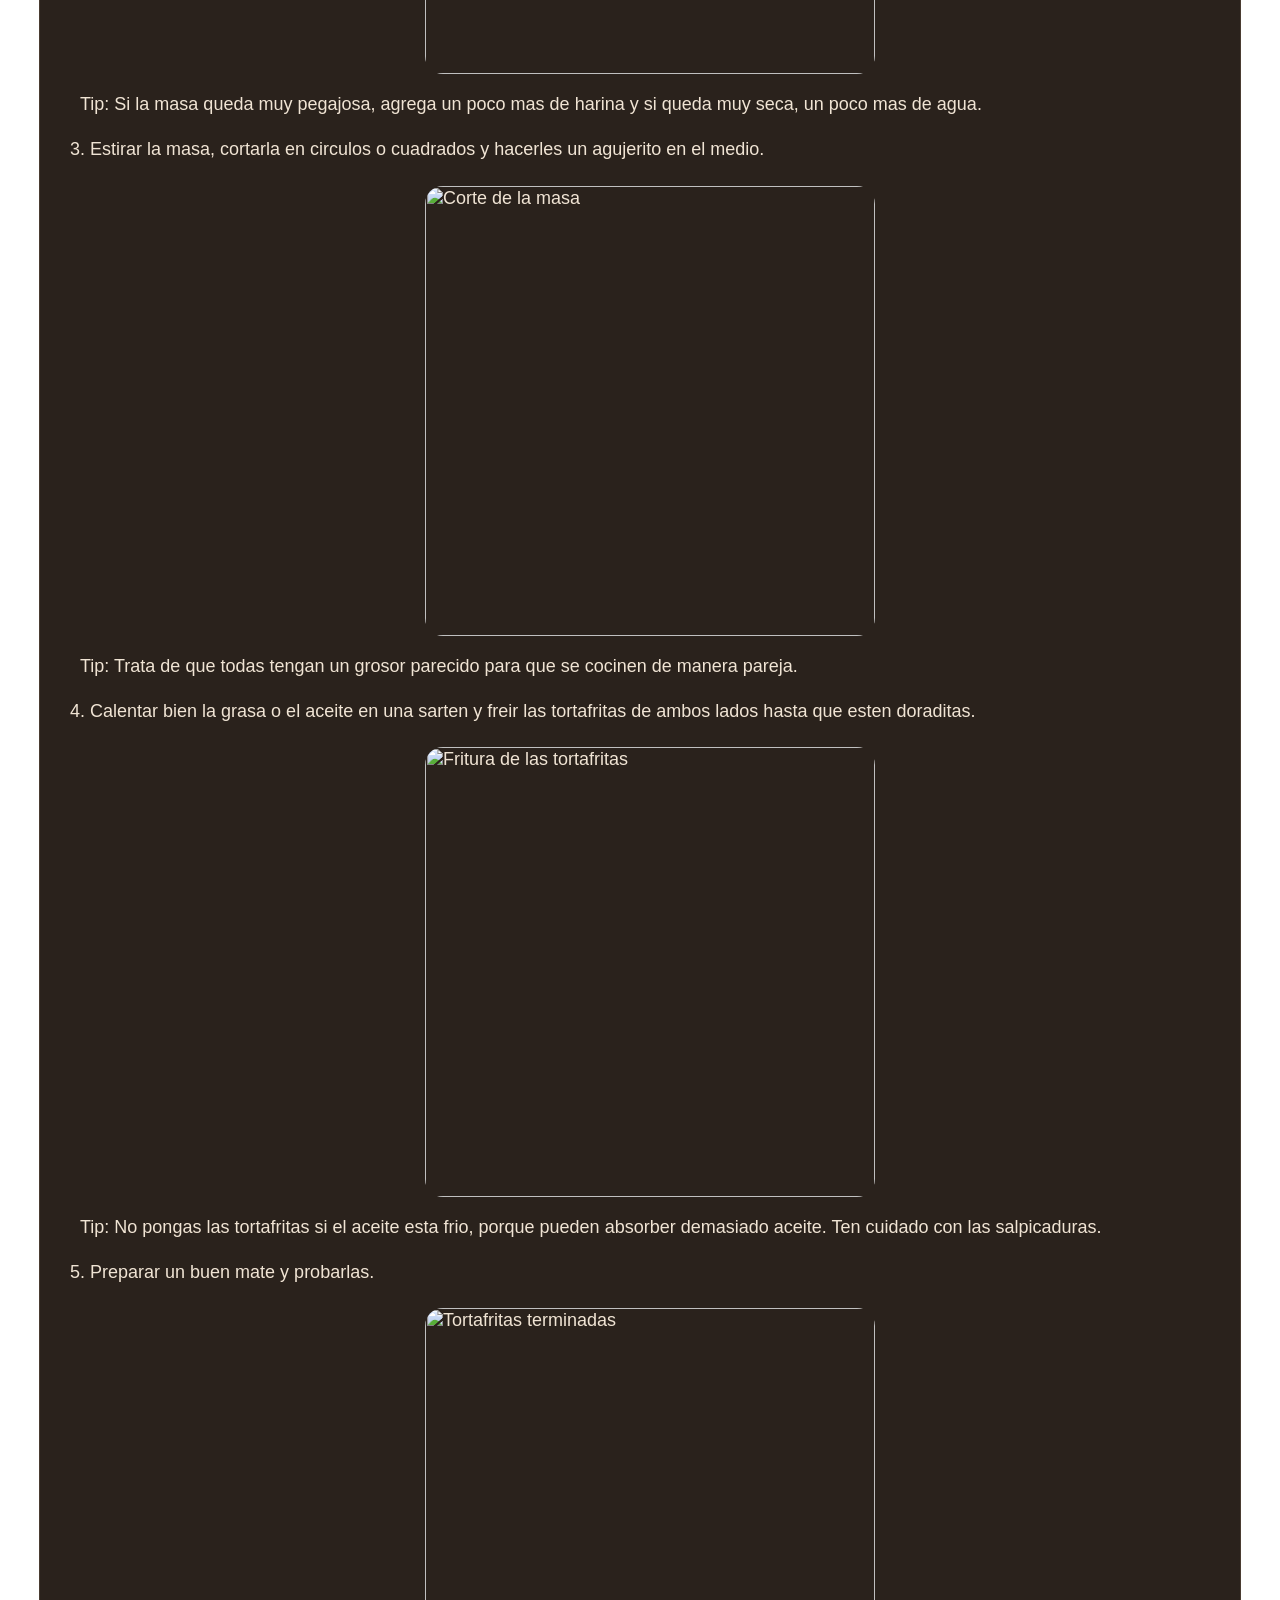
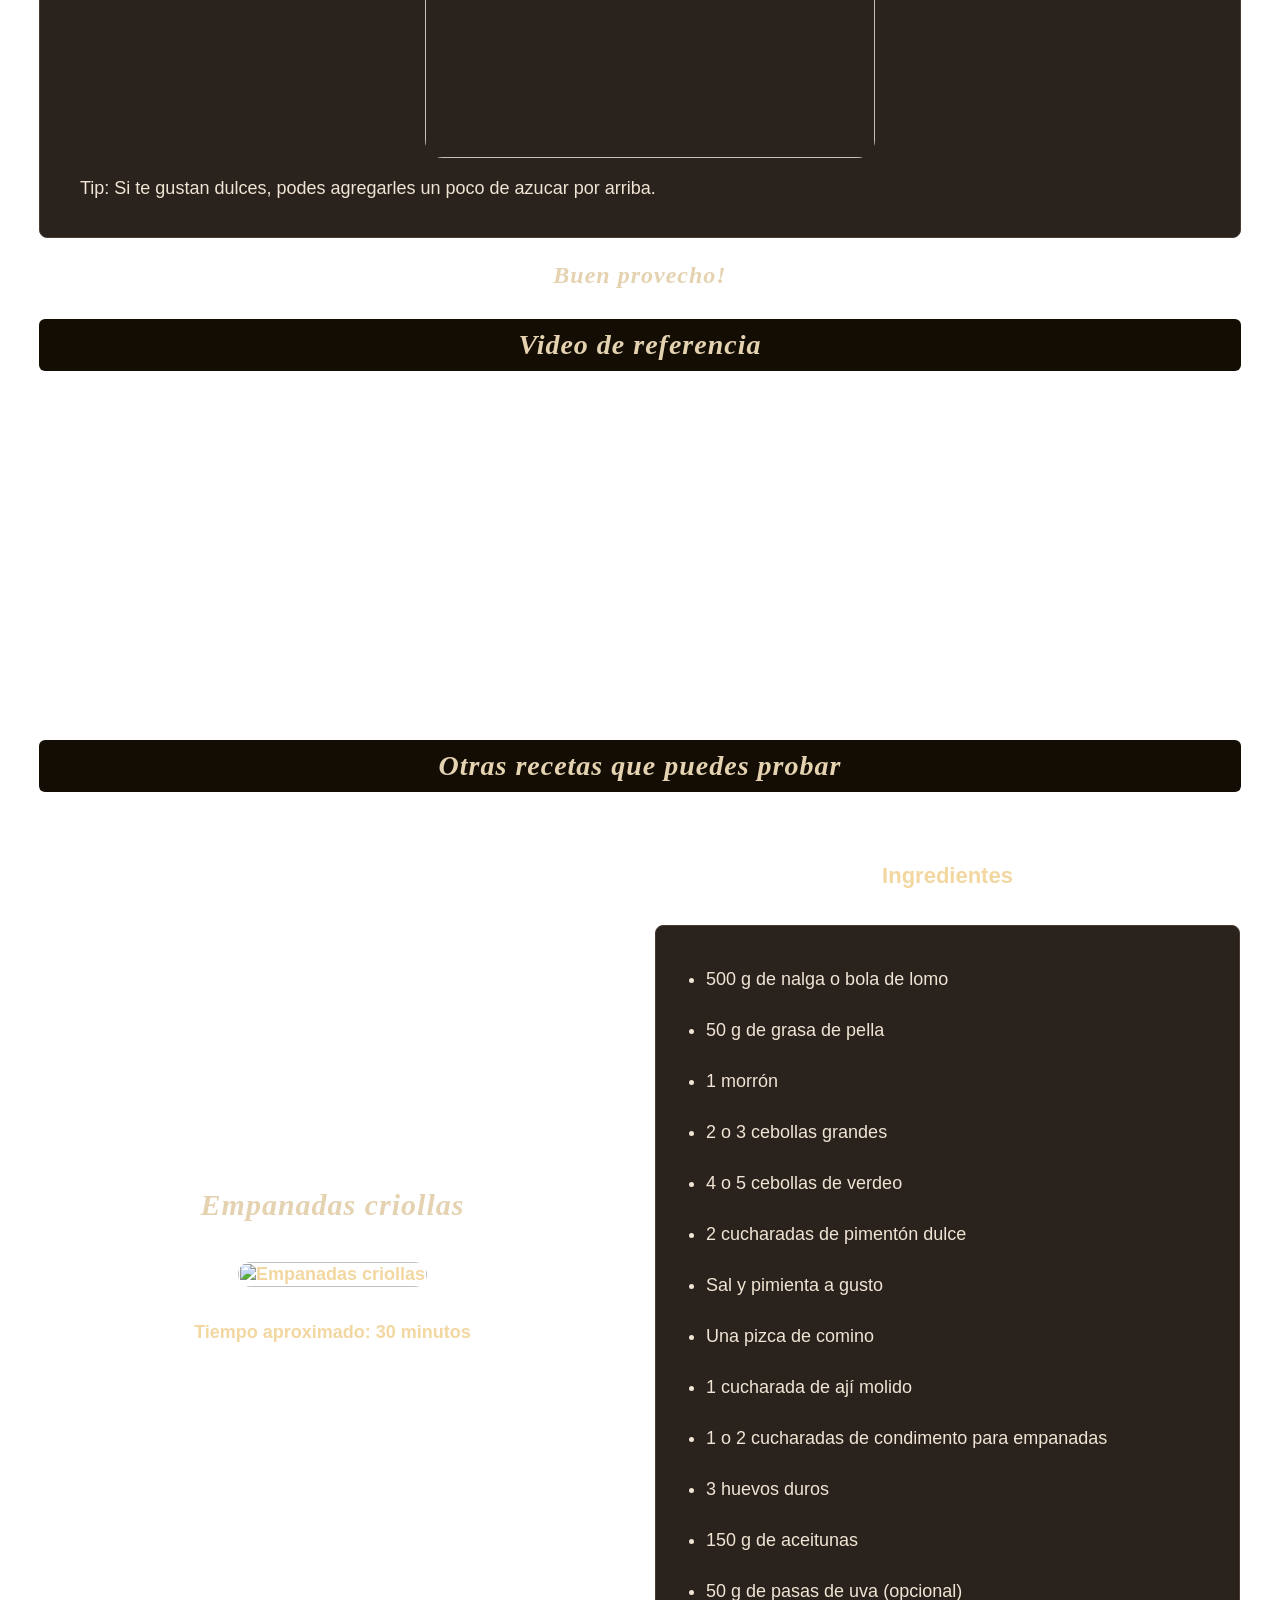
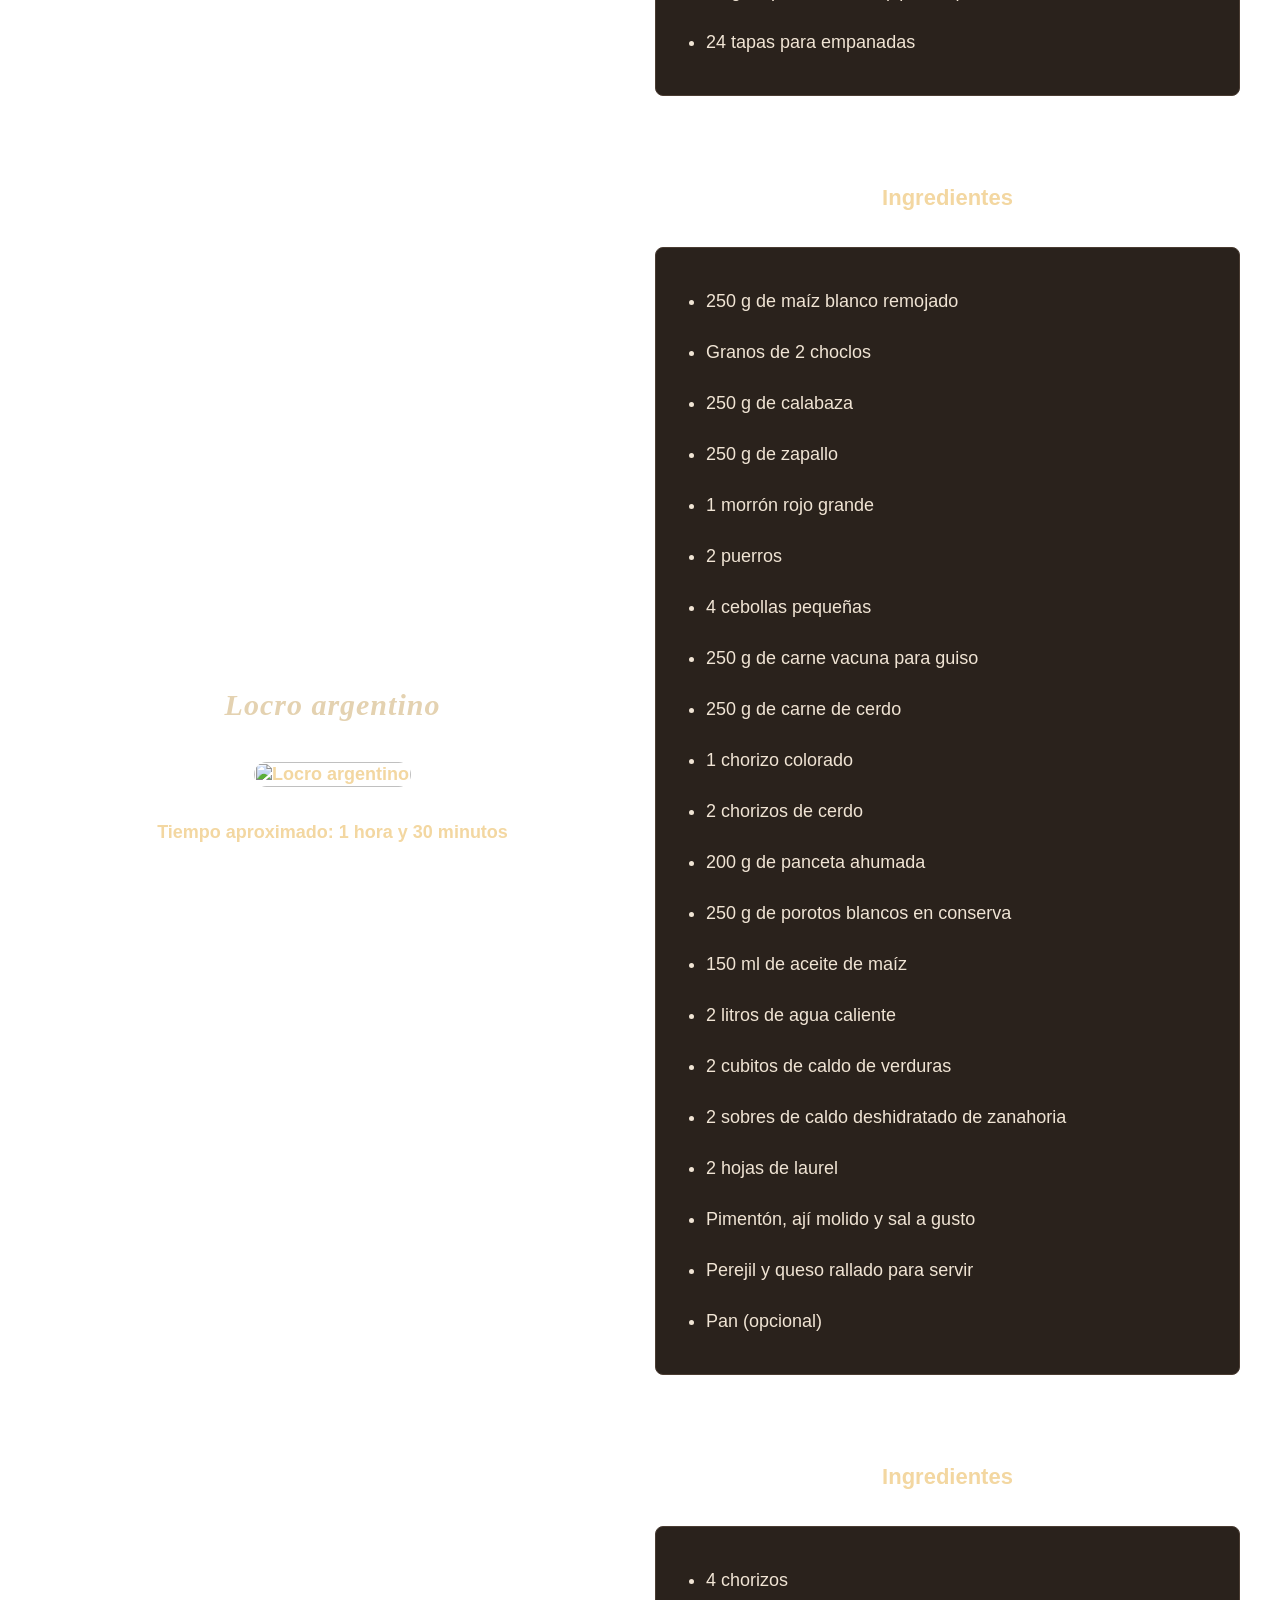
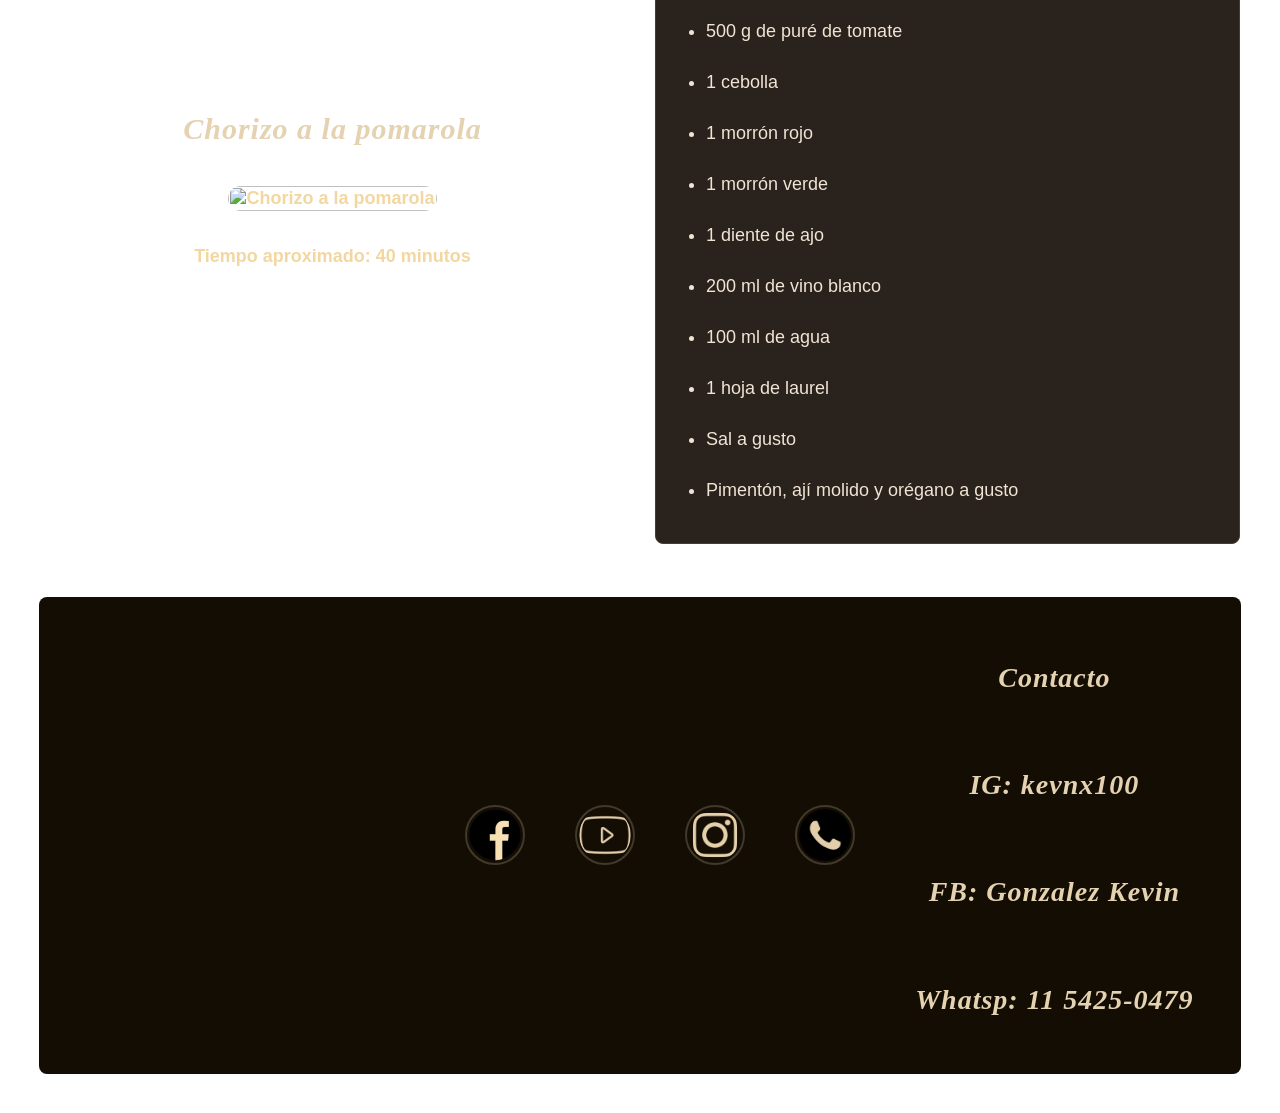
==== commit bd693605: "Add files via upload" ====
--- a/index.html
+++ b/index.html
@@ -4,7 +4,9 @@
 
 <meta charset="utf-8">
 
-<title>Receta de tortafritas</title>
+<meta name="viewport" content="width=device-width, initial-scale=1.0">
+
+<title>Rincon Criollo</title>
 
 <link rel="stylesheet" href="CSS/style.css">
 
@@ -12,13 +14,44 @@
 
 <body>
 
-<h1>Hoy aprenderemos como hacer tortafritas</h1>
-<br>
-<img src="https://i.pinimg.com/1200x/34/27/d9/3427d9c845c27f4b9c7a7f54c7a5d3ba.jpg" alt="Imagen no disponible" style="width: 450px;">
-
-<h2>Que son las tortafritas?</h2>
-
-<h4>Las tortas fritas son una comida tradicional argentina, hechas con harina, agua, sal y grasa, que se frien hasta quedar doraditas por fuera y tiernas por dentro. Son ideales para acompañar el mate por la mañana o por la tarde, especialmente en los dias nublados o con llovizna, cuando se convierten en el mejor compañero de esta bebida tan tipica de nuestro pais.</h4>
+<header>
+
+    <div class="logo-container">
+        <img class="logo" src="./Imagenes/Logo.jpg" alt="Logo de tortafritas">
+    </div>
+
+    <div class="titulo">
+        <h1>Unas Ricas Tortafritas</h1>
+    </div>
+
+    <div class="menu-links">
+        <a href="https://gasda.com.ar/hombre-hace-torta-frita-la-mujer-manda/?shared=false">Historia</a>
+        <a href="https://saborargento.com.ar/postres/tortas-fritas-dulces/">Variante dulce</a>
+        <a href="https://www.taragui.com/post/receta-para-preparar-un-mate-tradicional-argentino">Buen mate</a>
+    </div>
+
+    <div class="redes-container">
+        <a href="https://www.facebook.com" target="_blank" rel="noopener noreferrer">
+            <img class="redes" src="./Imagenes/facebook.png" alt="Facebook">
+        </a>
+        <a href="https://www.youtube.com" target="_blank" rel="noopener noreferrer">
+            <img class="redes" src="./Imagenes/youtube.png" alt="YouTube">
+        </a>
+        <a href="https://www.instagram.com" target="_blank" rel="noopener noreferrer">
+  <img class="redes" src="./Imagenes/instagram.png" alt="Instagram">
+</a> 
+<a href="https://web.whatsapp.com/" target="_blank" rel="noopener noreferrer">
+            <img class="redes" src="./Imagenes/whatsapp.png" alt="WhatsApp">
+        </a>
+    </div>
+</header>
+
+
+<img src="./Imagenes/tortafrita.jpg" alt="Tortafritas caseras" style="width: 100%;">
+
+<h2>Que son las tortafritas</h2>
+
+<h4>Las tortas fritas son una comida tradicional argentina, hechas con harina, agua, sal y grasa, que se frien hasta quedar doraditas por fuera y tiernas por dentro. Son ideales para acompañar el mate por la mañana o por la tarde, especialmente en los dias nublados o con llovizna, cuando se convierten en el mejor compañero de esta bebida tan tipica de nuestro pais. De ante mano digo que nada mejor para un dia de lluvia que unas riquisimas tortafritas, al estilo mas clasico.</h4>
 
 <h2>Algo de musica para cocinar</h2>
 
@@ -27,50 +60,55 @@
 <h2>Ingredientes clave</h2>
 
 <ul>
+
 <li>500 gramos de harina comun</li>
+
 <li>3 cucharadas de grasa vacuna o manteca</li>
+
 <li>1 cucharadita de sal</li>
+
 <li>1 taza de agua tibia</li>
+
 <li>Grasa o aceite para freir</li>
+
 </ul>
 
 <h2>Paso a paso de preparacion</h2>
+
 <ol>
+
 <li>Coloca la harina junto con la sal sobre la mesada o bowl, hace un hueco en el centro y vierte alli la grasa derretida.</li>
-<br>
-<img src="https://cdn0.recetasgratis.net/es/posts/2/3/6/tortas_fritas_con_grasa_76632_paso_0_600.webp" alt="Imagen no disponible">
-<br><br>
-Tip: Si usas un bowl, te va a resultar mas facil mezclar los ingredientes sin ensuciar tanto la mesada.
-<br><br>
+
+<img src="https://cdn0.recetasgratis.net/es/posts/2/3/6/tortas_fritas_con_grasa_76632_paso_0_600.webp" alt="Primer paso de preparacion">
+
+<p>Tip: Si usas un bowl, te va a resultar mas facil mezclar los ingredientes sin ensuciar tanto la mesada.</p>
 
 <li>Sumar el agua tibia de a poco mientras vas amasando hasta armar un bollo tierno, taparlo y dejarlo reposar 20 minutos.</li>
-<br>
-<img src="https://cdn0.recetasgratis.net/es/posts/2/3/6/tortas_fritas_con_grasa_76632_paso_1_600.webp" alt="Imagen no disponible">
-<img src="https://cdn0.recetasgratis.net/es/posts/2/3/6/tortas_fritas_con_grasa_76632_paso_2_600.webp" alt="Imagen no disponible">
-<br><br>
-Tip: Si la masa queda muy pegajosa, agrega un poco mas de harina y si queda muy seca, un poco mas de agua.
-<br><br>
+
+<img src="https://cdn0.recetasgratis.net/es/posts/2/3/6/tortas_fritas_con_grasa_76632_paso_1_600.webp" alt="Preparacion de la masa">
+
+<img src="https://cdn0.recetasgratis.net/es/posts/2/3/6/tortas_fritas_con_grasa_76632_paso_2_600.webp" alt="Masa de tortafritas">
+
+<p>Tip: Si la masa queda muy pegajosa, agrega un poco mas de harina y si queda muy seca, un poco mas de agua.</p>
 
 <li>Estirar la masa, cortarla en circulos o cuadrados y hacerles un agujerito en el medio.</li>
-<br>
-<img src="https://cdn0.recetasgratis.net/es/posts/2/3/6/tortas_fritas_con_grasa_76632_paso_3_600.webp" alt="Imagen no disponible">
-<br><br>
-Tip: Trata de que todas tengan un grosor parecido para que se cocinen de manera pareja.
-<br><br>
+
+<img src="https://cdn0.recetasgratis.net/es/posts/2/3/6/tortas_fritas_con_grasa_76632_paso_3_600.webp" alt="Corte de la masa">
+
+<p>Tip: Trata de que todas tengan un grosor parecido para que se cocinen de manera pareja.</p>
 
 <li>Calentar bien la grasa o el aceite en una sarten y freir las tortafritas de ambos lados hasta que esten doraditas.</li>
-<br>
-<img src="https://cdn0.recetasgratis.net/es/posts/2/3/6/tortas_fritas_con_grasa_76632_paso_4_600.webp" alt="Imagen no disponible">
-<br><br>
-Tip: No pongas las tortafritas si el aceite esta frio, porque pueden absorber demasiado aceite. Ten cuidado con las salpicaduras.
-<br><br>
+
+<img src="https://cdn0.recetasgratis.net/es/posts/2/3/6/tortas_fritas_con_grasa_76632_paso_4_600.webp" alt="Fritura de las tortafritas">
+
+<p>Tip: No pongas las tortafritas si el aceite esta frio, porque pueden absorber demasiado aceite. Ten cuidado con las salpicaduras.</p>
 
 <li>Preparar un buen mate y probarlas.</li>
-<br>
-<img src="https://cdn0.recetasgratis.net/es/posts/2/3/6/tortas_fritas_con_grasa_76632_paso_7_600.webp" alt="Imagen no disponible">
-<br><br>
-Tip: Si te gustan dulces, podes agregarles un poco de azucar por arriba.
-<br><br>
+
+<img src="https://cdn0.recetasgratis.net/es/posts/2/3/6/tortas_fritas_con_grasa_76632_paso_7_600.webp" alt="Tortafritas terminadas">
+
+<p>Tip: Si te gustan dulces, podes agregarles un poco de azucar por arriba.</p>
+
 </ol>
 
 <h3>Buen provecho!</h3>
@@ -79,33 +117,132 @@
 
 <iframe src="https://www.youtube.com/embed/6IPBfIj3O6Y" title="Video de tortafritas" allowfullscreen></iframe>
 
-<h2>Si te gusto esta receta, aqui puedes aprender un poco de su historia!</h2>
-<br><br>
-<a target="_blank" href="https://gasda.com.ar/hombre-hace-torta-frita-la-mujer-manda/?shared=false" style="text-align: center; font-size: 18px; display: block;">Haz clic aqui para conocer la historia de las tortafritas!</a>
-<br><br>
-
 <h2>Otras recetas que puedes probar</h2>
 
+<div class="receta">
+<div class="receta-imagen">
 <h3>Empanadas criollas</h3>
-<br>
-<a target="_blank" href="https://cookpad.com/ar/recetas/4762215" style="text-align: center; font-size: 18px; display: block;">Receta de las clasicas empanadas criollas!</a>
-<img src="https://img-global.cpcdn.com/steps/072178d5751e1dc9/640x640sq80/photo.webp" alt="Imagen no disponible" style="width: 400px;">
-<br>
-
+<a href="https://cookpad.com/ar/recetas/4762215"
+target="_blank">
+<img src="https://img-global.cpcdn.com/steps/072178d5751e1dc9/640x640sq80/photo.webp"
+alt="Empanadas criollas">
+</a>
+<p>Tiempo aproximado: 30 minutos</p>
+</div>
+<div class="receta-ingredientes">
+<h4>Ingredientes</h4>
+<ul>
+<li>500 g de nalga o bola de lomo</li>
+<li>50 g de grasa de pella</li>
+<li>1 morrón</li>
+<li>2 o 3 cebollas grandes</li>
+<li>4 o 5 cebollas de verdeo</li>
+<li>2 cucharadas de pimentón dulce</li>
+<li>Sal y pimienta a gusto</li>
+<li>Una pizca de comino</li>
+<li>1 cucharada de ají molido</li>
+<li>1 o 2 cucharadas de condimento para empanadas</li>
+<li>3 huevos duros</li>
+<li>150 g de aceitunas</li>
+<li>50 g de pasas de uva (opcional)</li>
+<li>24 tapas para empanadas</li>
+</ul>
+</div>
+</div>
+
+<div class="receta">
+<div class="receta-imagen">
 <h3>Locro argentino</h3>
-<br>
-<a target="_blank" href="https://cookpad.com/ar/recetas/25757726?ref=search&search_term=locro+argentino" style="text-align: center; font-size: 18px; display: block;">Receta del rico locro argentino!</a>
-<img src="https://img-global.cpcdn.com/recipes/f1ad92f18b80a983/640x640sq80/photo.webp" alt="Imagen no disponible" style="width: 400px;">
-<br>
-
+<a href="https://cookpad.com/ar/recetas/25757726?ref=search&search_term=locro+argentino"
+target="_blank">
+<img src="https://img-global.cpcdn.com/recipes/f1ad92f18b80a983/640x640sq80/photo.webp"
+alt="Locro argentino">
+</a>
+<p>Tiempo aproximado: 1 hora y 30 minutos</p>
+</div>
+<div class="receta-ingredientes">
+<h4>Ingredientes</h4>
+<ul>
+<li>250 g de maíz blanco remojado</li>
+<li>Granos de 2 choclos</li>
+<li>250 g de calabaza</li>
+<li>250 g de zapallo</li>
+<li>1 morrón rojo grande</li>
+<li>2 puerros</li>
+<li>4 cebollas pequeñas</li>
+<li>250 g de carne vacuna para guiso</li>
+<li>250 g de carne de cerdo</li>
+<li>1 chorizo colorado</li>
+<li>2 chorizos de cerdo</li>
+<li>200 g de panceta ahumada</li>
+<li>250 g de porotos blancos en conserva</li>
+<li>150 ml de aceite de maíz</li>
+<li>2 litros de agua caliente</li>
+<li>2 cubitos de caldo de verduras</li>
+<li>2 sobres de caldo deshidratado de zanahoria</li>
+<li>2 hojas de laurel</li>
+<li>Pimentón, ají molido y sal a gusto</li>
+<li>Perejil y queso rallado para servir</li>
+<li>Pan (opcional)</li>
+</ul>
+</div>
+</div>
+
+<div class="receta">
+<div class="receta-imagen">
 <h3>Chorizo a la pomarola</h3>
-<br>
-<a target="_blank" href="https://cookpad.com/ar/recetas/15467545" style="text-align: center; font-size: 18px; display: block;">Receta de un rico chorizo a la pomarola!</a>
-<img src="https://img-global.cpcdn.com/recipes/68cd344e56e866be/640x640sq80/photo.webp" alt="Imagen no disponible" style="width: 400px;">
-<br>
-
-<h3>Gracias por visitar nuestra receta!</h3>
+<a href="https://cookpad.com/ar/recetas/15467545"
+target="_blank">
+<img src="https://img-global.cpcdn.com/recipes/68cd344e56e866be/640x640sq80/photo.webp"
+alt="Chorizo a la pomarola">
+</a>
+<p>Tiempo aproximado: 40 minutos</p>
+</div>
+<div class="receta-ingredientes">
+<h4>Ingredientes</h4>
+<ul>
+<li>4 chorizos</li>
+<li>500 g de puré de tomate</li>
+<li>1 cebolla</li>
+<li>1 morrón rojo</li>
+<li>1 morrón verde</li>
+<li>1 diente de ajo</li>
+<li>200 ml de vino blanco</li>
+<li>100 ml de agua</li>
+<li>1 hoja de laurel</li>
+<li>Sal a gusto</li>
+<li>Pimentón, ají molido y orégano a gusto</li>
+</ul>
+</div>
+</div>
+
+<footer class="footer">
+
+<iframe src="https://www.google.com/maps/embed?pb=!1m17!1m12!1m3!1d4039.2428535338186!2d-58.77622628799678!3d-34.54941097286101!2m3!1f0!2f0!3f0!3m2!1i1024!2i768!4f13.1!3m2!1m1!2zMzTCsDMyJzU3LjkiUyA1OMKwNDYnMjUuMSJX!5e1!3m2!1ses!2sar!4v1793656638283!5m2!1ses!2sar" width="600" height="450" style="border:0;" allowfullscreen="" loading="lazy" referrerpolicy="strict-origin-when-cross-origin"></iframe>
+
+  <div class="redes2">
+        <a href="https://www.facebook.com" target="_blank" rel="noopener noreferrer">
+            <img class="redes" src="./Imagenes/facebook.png" alt="Facebook">
+        </a>
+        <a href="https://www.youtube.com" target="_blank" rel="noopener noreferrer">
+            <img class="redes" src="./Imagenes/youtube.png" alt="YouTube">
+        </a>
+        <a href="https://www.instagram.com" target="_blank" rel="noopener noreferrer">
+  <img class="redes" src="./Imagenes/instagram.png" alt="Instagram">
+</a> 
+<a href="https://web.whatsapp.com/" target="_blank" rel="noopener noreferrer">
+            <img class="redes" src="./Imagenes/whatsapp.png" alt="WhatsApp">
+        </a>
+    </div>
+
+<div class="contactos">
+    <h2>Contacto</h2>
+    <h2>IG: kevnx100</h2>
+    <h2>FB: Gonzalez Kevin</h2>
+    <h2>Whatsp: 11 5425-0479</h2>
+
+</footer>
+
 
 </body>
-
-</html>+<html>
--- a/CSS/style.css
+++ b/CSS/style.css
@@ -1,99 +1,274 @@
-<style>
-
 body {
-    background-color: #f5eee3;
-    color: #4b382c;
-    font-family: Arial;
-    font-size: 16px;
-    margin: 30px;
-    padding: 15px;
-}
-
-
+background-image: url("../Imagenes/Madera.jpg");
+background-size: cover;
+background-position: center;
+background-attachment: fixed;
+color: #F0E4D4;
+font-family: Arial, sans-serif;
+font-size: 18px;
+margin: 20px;
+padding: 19px;
+}
+h1, h2, h3 {
+color: #e4d2b1;
+font-family: Georgia, serif;
+font-style: italic;
+font-weight: bold;
+text-align: center;
+letter-spacing: 1px;
+}
 h1 {
-    color: #fff8ed;
-    background-color: #9b7257;
+background-color: #140d04;
+font-size: 36px;
+padding: 20px;
+border-radius: 8px;
+}
+h2 {
+background-color: #140d04;
+font-size: 28px;
+padding: 10px;
+margin-top: 30px;
+border-radius: 6px;
+}
+h3 {
+font-size: 24px;
+}
+h4 {
+color: #F3D7A1;
+font-size: 17px;
+font-weight: normal;
+text-align: justify;
+line-height: 1.8;
+}
+h1:hover, h2:hover {
+color: #dbc193;
+background-color: #1a130a;
+}
+img {
+width: 450px;
+height: auto;
+display: block;
+margin: 20px auto;   
+border-radius: 18px;
+} 
+audio {
+display: block;
+margin: 15px auto;
+width: 300px;
+}
+iframe {
+width: 560px;
+height: 315px;
+display: block;
+margin: 20px auto;
+border: none;
+border-radius: 8px;
+}
+a {
+color: #F3D7A1;
+font-size: 18px;
+font-weight: bold;
+text-decoration: none;
+display: inline-block;
+}
+a + a {
+margin-left: 40px;
+}
+a:hover {
+color: #E8C58E;
+text-decoration: underline;
+}
+ul, ol {
+background-color: #2A221C;
+padding: 20px 20px 20px 40px;
+border: 1px solid #4A3C32;
+border-radius: 8px;
+}
+li {
+margin: 10px;
+line-height: 1.8;
+}
+.receta {
+display: flex;
+align-items: center;
+gap: 30px;
+margin: 35px auto;
+max-width: 1200px;
+}
+.receta-imagen, .receta-ingredientes {
+width: 50%;
+}
+.receta-imagen {
+text-align: center;
+}
+.receta-imagen h3 {
+font-size: 30px;
+margin-top: 10px;
+margin-bottom: 25px;
+}
+.receta-imagen img {
+width: 100%;
+max-width: 500px;
+height: auto;
+display: block;
+margin: 15px auto;
+border-radius: 18px;
+}
+.receta-imagen p, .receta-ingredientes h4 {
+text-align: center;
+font-weight: bold;
+color: #F3D7A1;
+}
+.receta-imagen p {
+font-size: 18px;
+margin: 20px 0;
+}
+.receta-ingredientes h4 {
+font-size: 22px;
+}
+.receta-ingredientes ul {
+background-color: #2A221C;
+padding: 20px 20px 20px 40px;
+border: 1px solid #4A3C32;
+border-radius: 8px;
+}
+.receta-ingredientes li {
+color: #F0E4D4;
+margin: 15px 10px;
+line-height: 2;
+overflow-wrap: break-word;
+}
+@media (max-width: 700px) {
+.receta {
+flex-direction: column;
+gap: 10px;
+}
+.receta-imagen, .receta-ingredientes {
+width: 100%;
+}
+.receta-imagen img {
+max-width: 450px;
+}
+}
+
+
+header {
+    display: flex;
+    align-items: center;
+    justify-content: space-between;
+    background-color: #140d04;
+    padding: 10px 20px;
+    border-radius: 8px;
+    margin-bottom: 10px;
+    height: 93px;
+}
+
+.logo-container {
+    width: 20%;
+}
+
+.logo {
+    width: 320px;
+    height: 320px;
+    object-fit: contain;
+    margin: 0;
+    position: relative;
+    top: 38px;
+}
+
+.titulo {
+    position: absolute;
+    left: 50%;
+    top: 65px;
+    transform: translateX(-50%);
+    width: 40%;
     text-align: center;
-    font-size: 30px;
-    text-decoration: underline;
-    padding: 18px;
-}
-
-
-h2 {
-    color: #704c38;
-    background-color: #e7d5c0;
-    text-align: center;
-    font-size: 23px;
-    text-decoration: underline;
-    padding: 12px;
-    margin-top: 30px;
-}
-
-
-
-h3 {
-    color: #805b42;
-    text-align: center;
-    font-size: 20px;
-    text-decoration: underline;
-}
-
-h4 {
-    font-size: 16px;
-    font-weight: normal;
-    text-align: justify;
-    line-height: 1.6;
-}
-
-
-img {
-    width: 430px;
-    height: auto;
-    display: block;
-    margin: 20px auto;
-}
-
-
-audio {
-    display: block;
-    margin: 15px auto;
-    width: 300px;
-}
-
-
-iframe {
-    width: 560px;
-    height: 315px;
-    display: block;
-    margin: 20px auto;
-}
-
-a {
-    color: #87583e;
-    font-size: 18px;
-}
-
-ul {
-    background-color: #eee0ce;
+}
+
+.titulo h1 {
+    background-color: transparent;
+    font-size: 40px;
+    padding: 0;
+    margin: 0;
+    color: #e4d2b1;
+}
+
+.menu-links {
+    display: flex;
+    justify-content: center;
+    align-items: center;
+    gap: 25px;
+    width: 60%;
+    position: absolute;
+    left: 50%;
+    top: 118px;
+    transform: translateX(-50%);
+}
+
+.menu-links a {
+    color: #e4d2b1;
+    font-size: 14px;
+    font-family: Georgia, serif;
+    font-style: italic;
+    font-weight: bold;
+    text-decoration: none;
+    text-transform: uppercase;
+}
+
+.menu-links a:hover {
+    color: #dbc193;
+}
+
+.redes-container {
+    display: flex;
+    gap: 6px;
+    width: 30%;
+    justify-content: flex-end;
+    align-items: center;
+}
+
+.redes {
+    width: 38px;
+    height: 38px;
+    object-fit: contain;
+    border-radius: 50%;
+    border: 2px solid #41392a;
+}
+.footer {
+    display: flex;
+    justify-content: space-around;
+    align-items: center;
+    background-color: #140d04;
     padding: 20px;
-}
-
-ol {
-    background-color: #f0e4d4;
-    padding: 20px;
-}
-
-li {
-    margin: 10px;
-    line-height: 1.5;
-}
-
-a:hover {
-    color: #704c38;
-}
-
-
-
-
-</style>
+    border-radius: 8px;
+    gap: 20px;
+}
+
+.footer iframe {
+    width: 30%;
+    height: 300px;
+    margin: 0;
+    border: none;
+    border-radius: 8px;
+}
+
+.redes2 {
+    display: flex;
+    gap: 10px;
+    justify-content: space-around;
+    align-items: center;
+}
+.redes2 img {
+width: 52px;
+height: 52px;
+margin: 0;
+padding: 2px;
+}
+.contactos {
+    display: flex;
+    flex-direction: column;
+    align-items: center;
+    justify-content: center;
+    gap: 2px;
+    padding: 5px;
+}
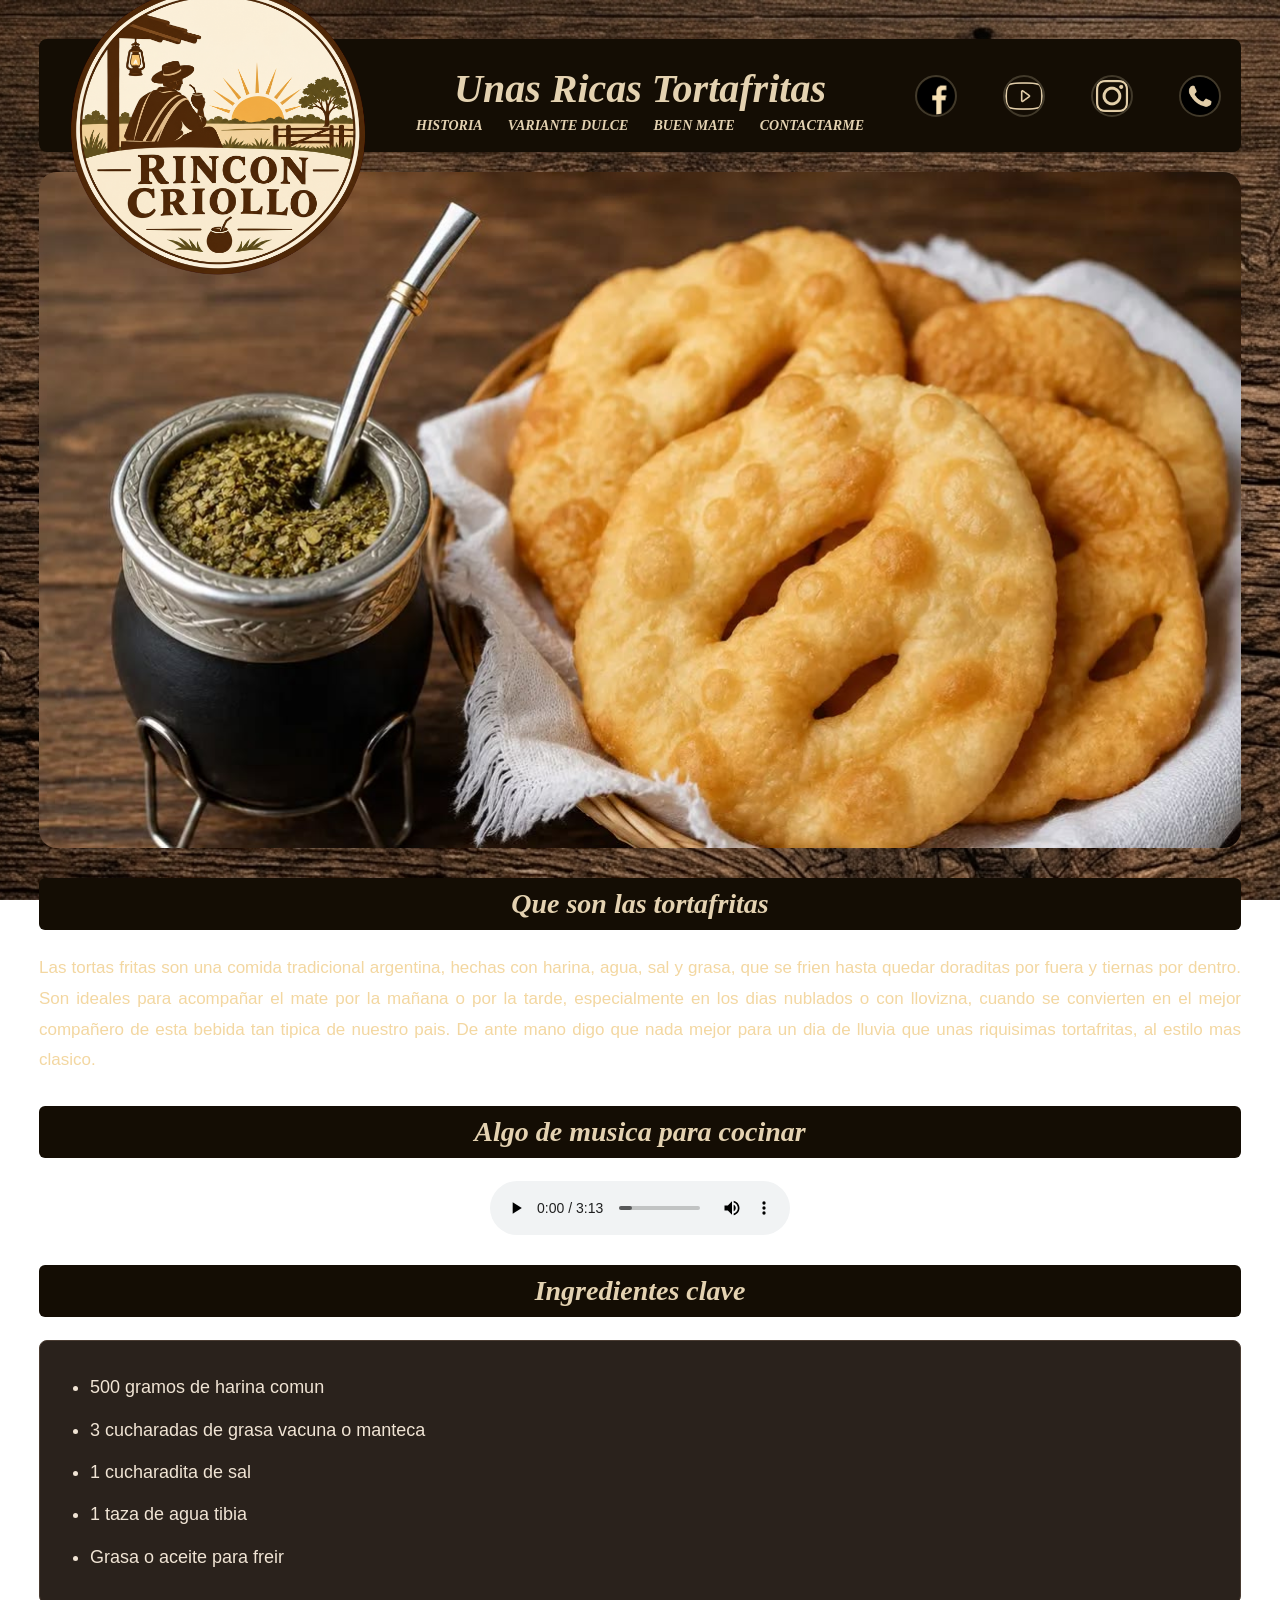
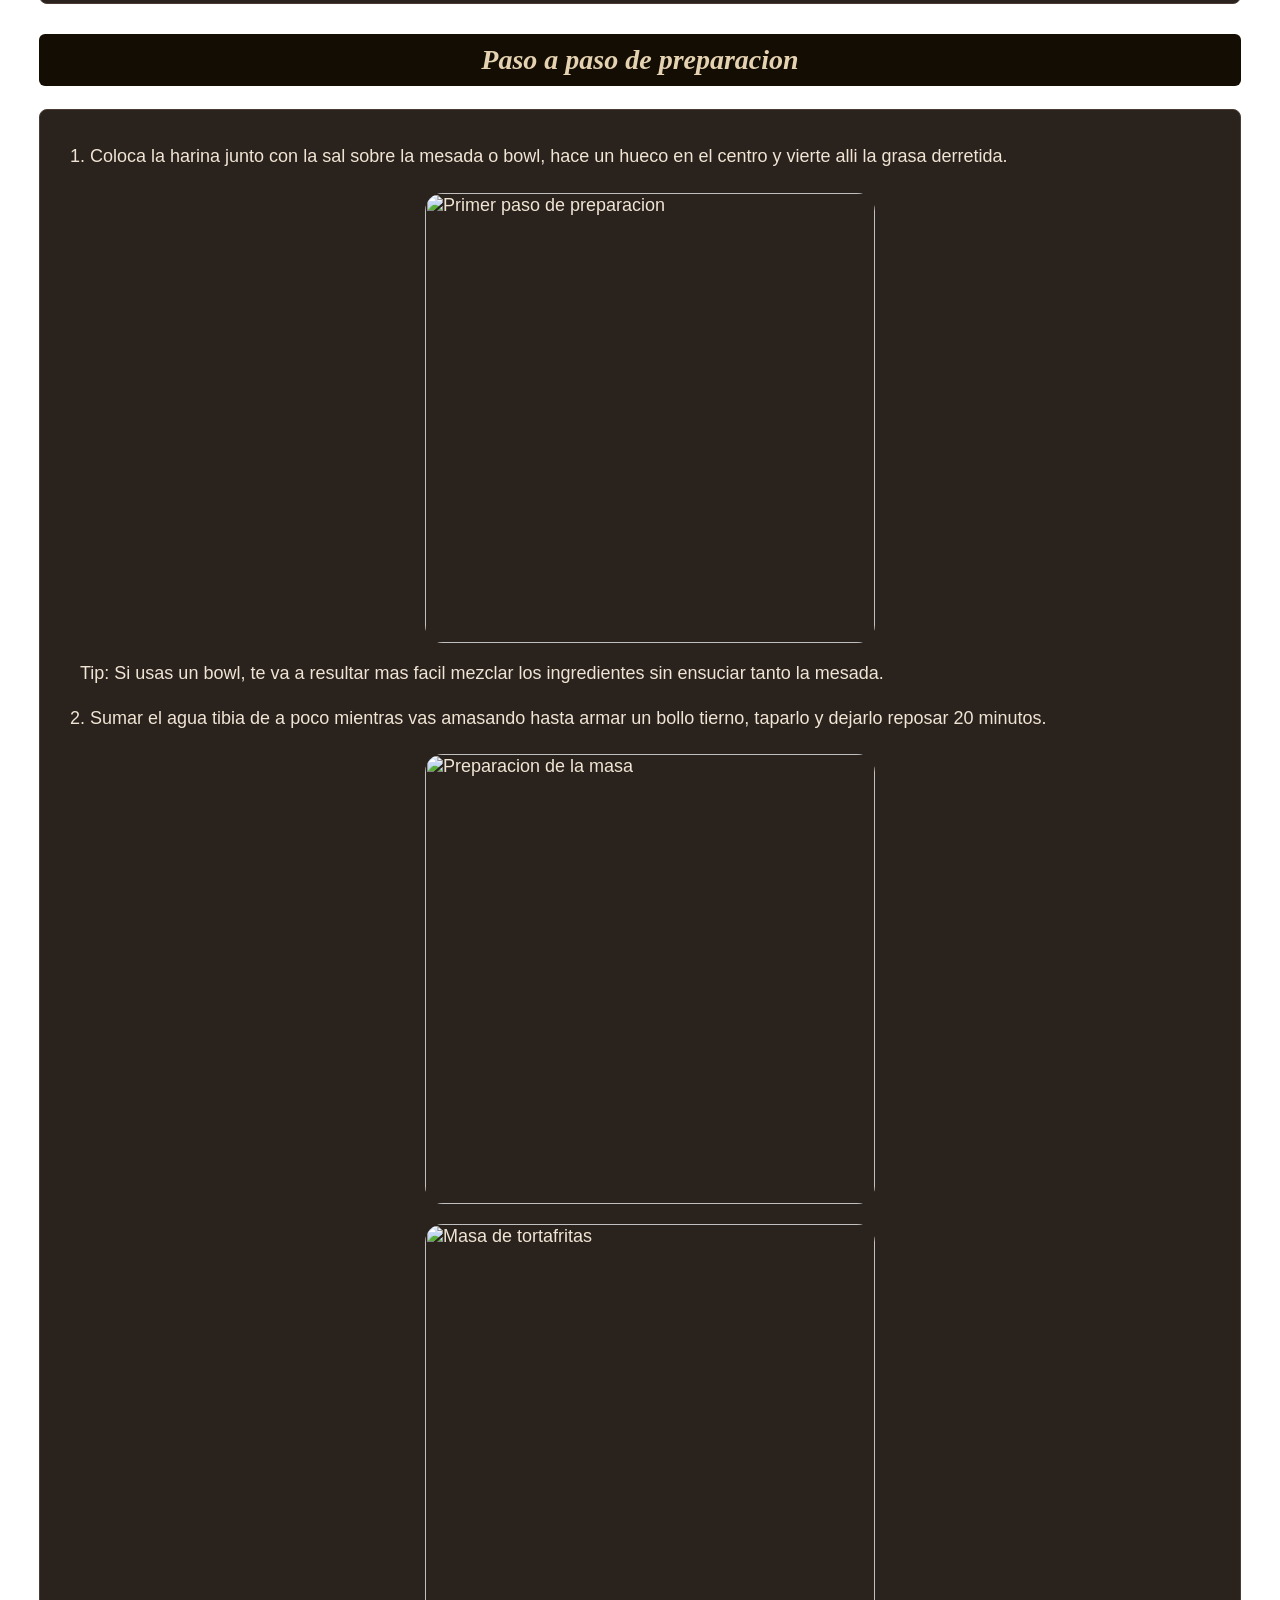
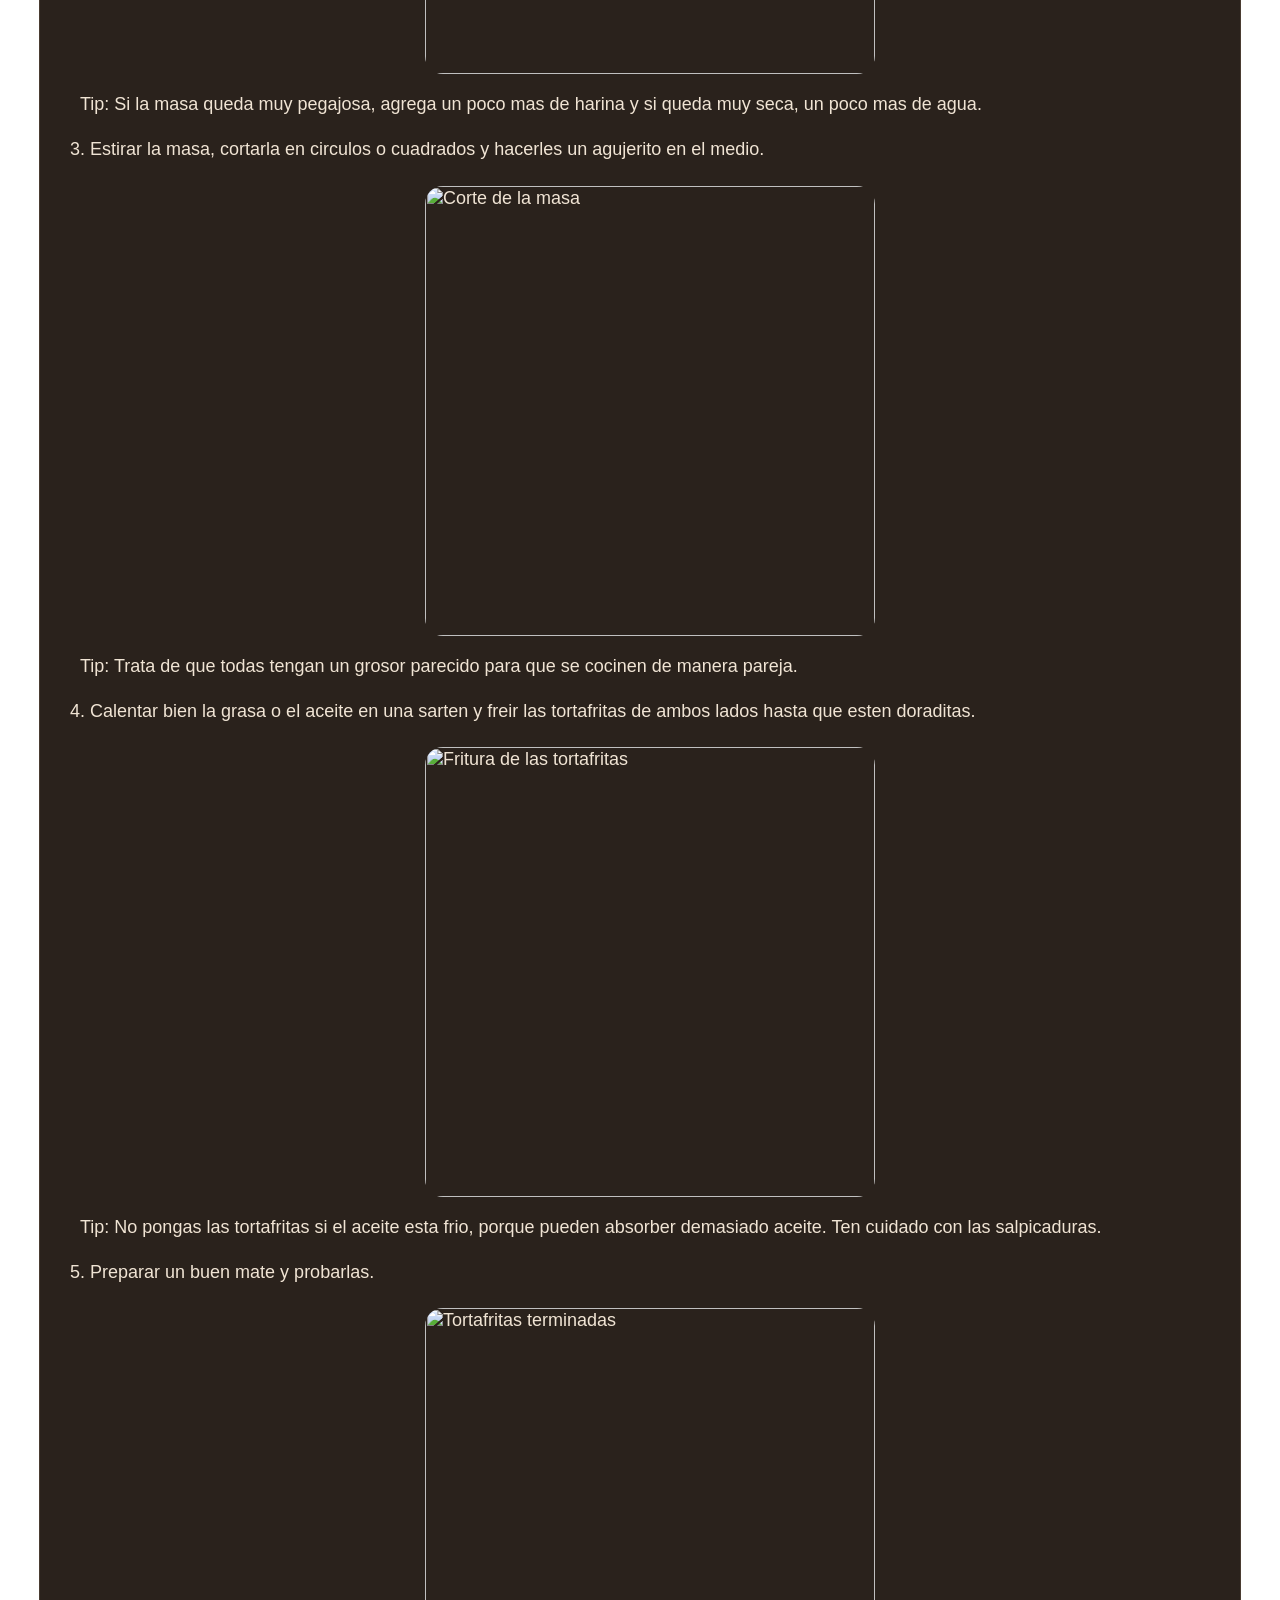
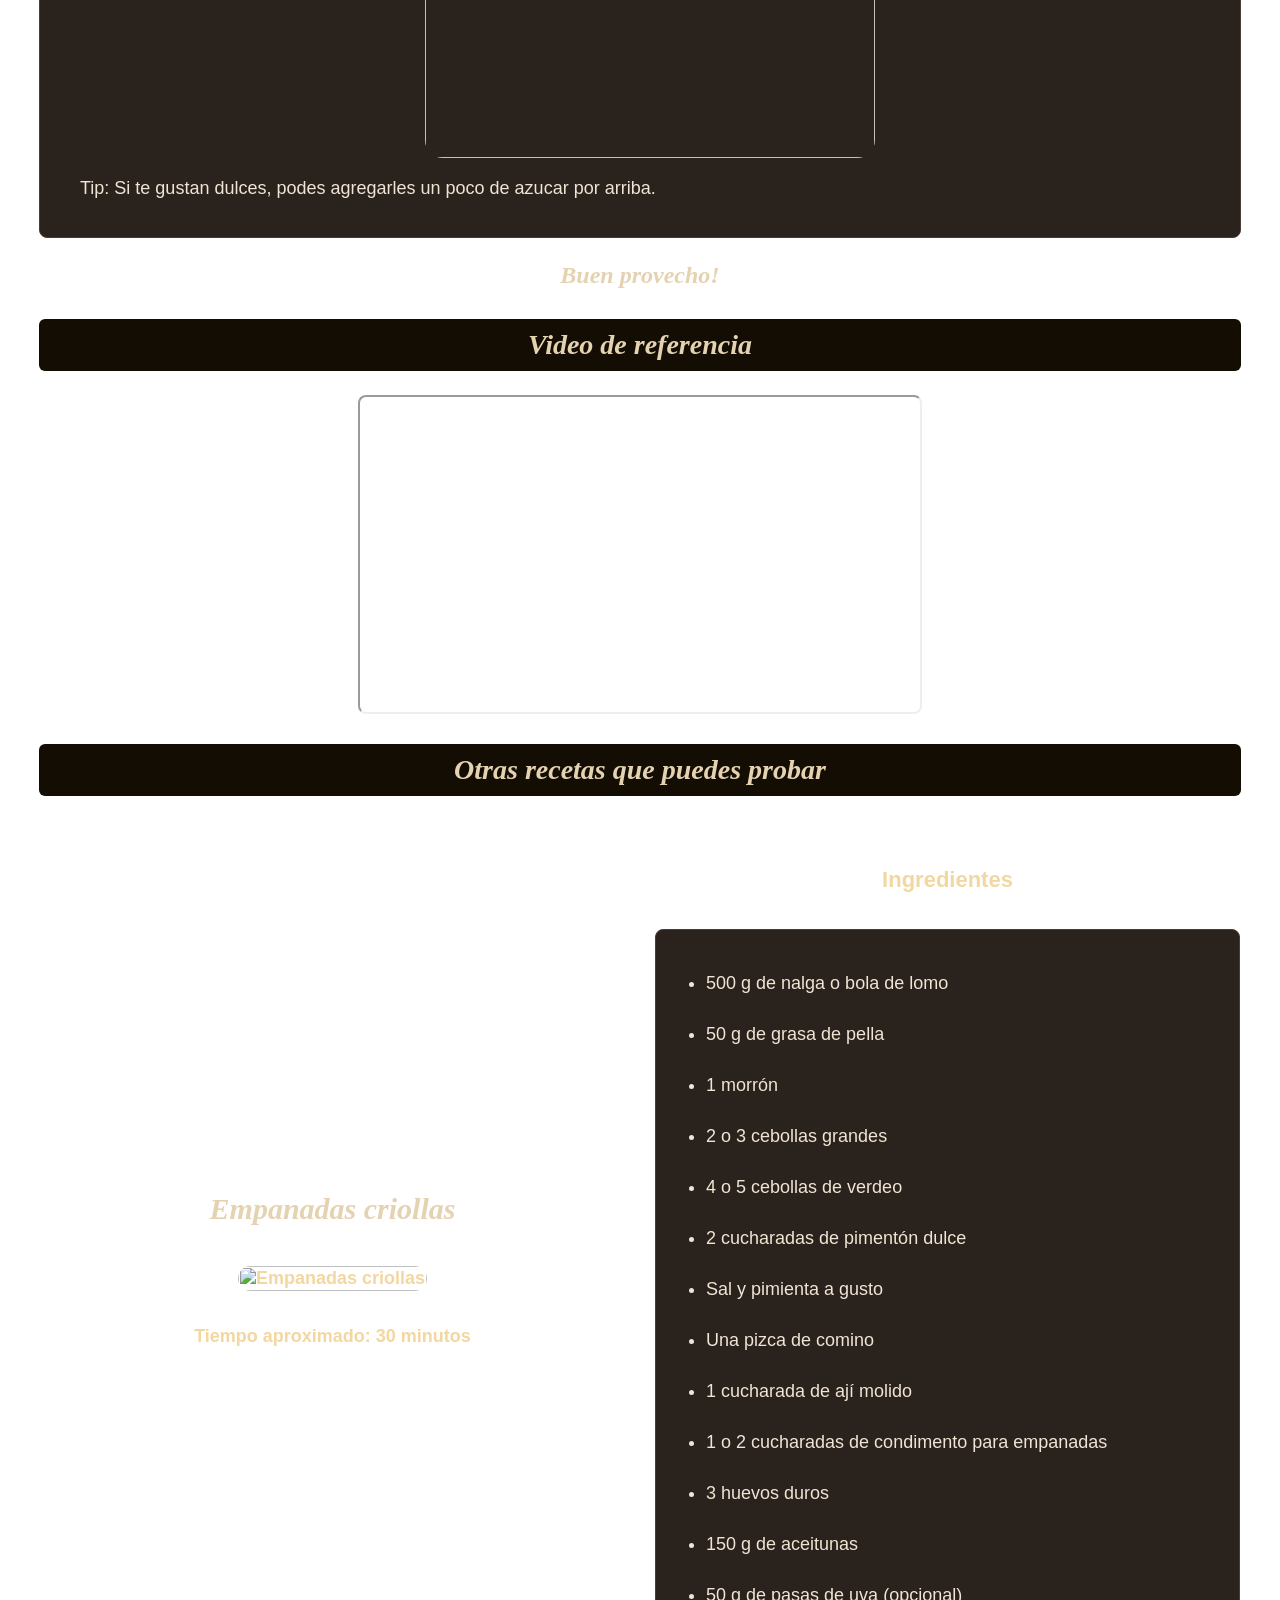
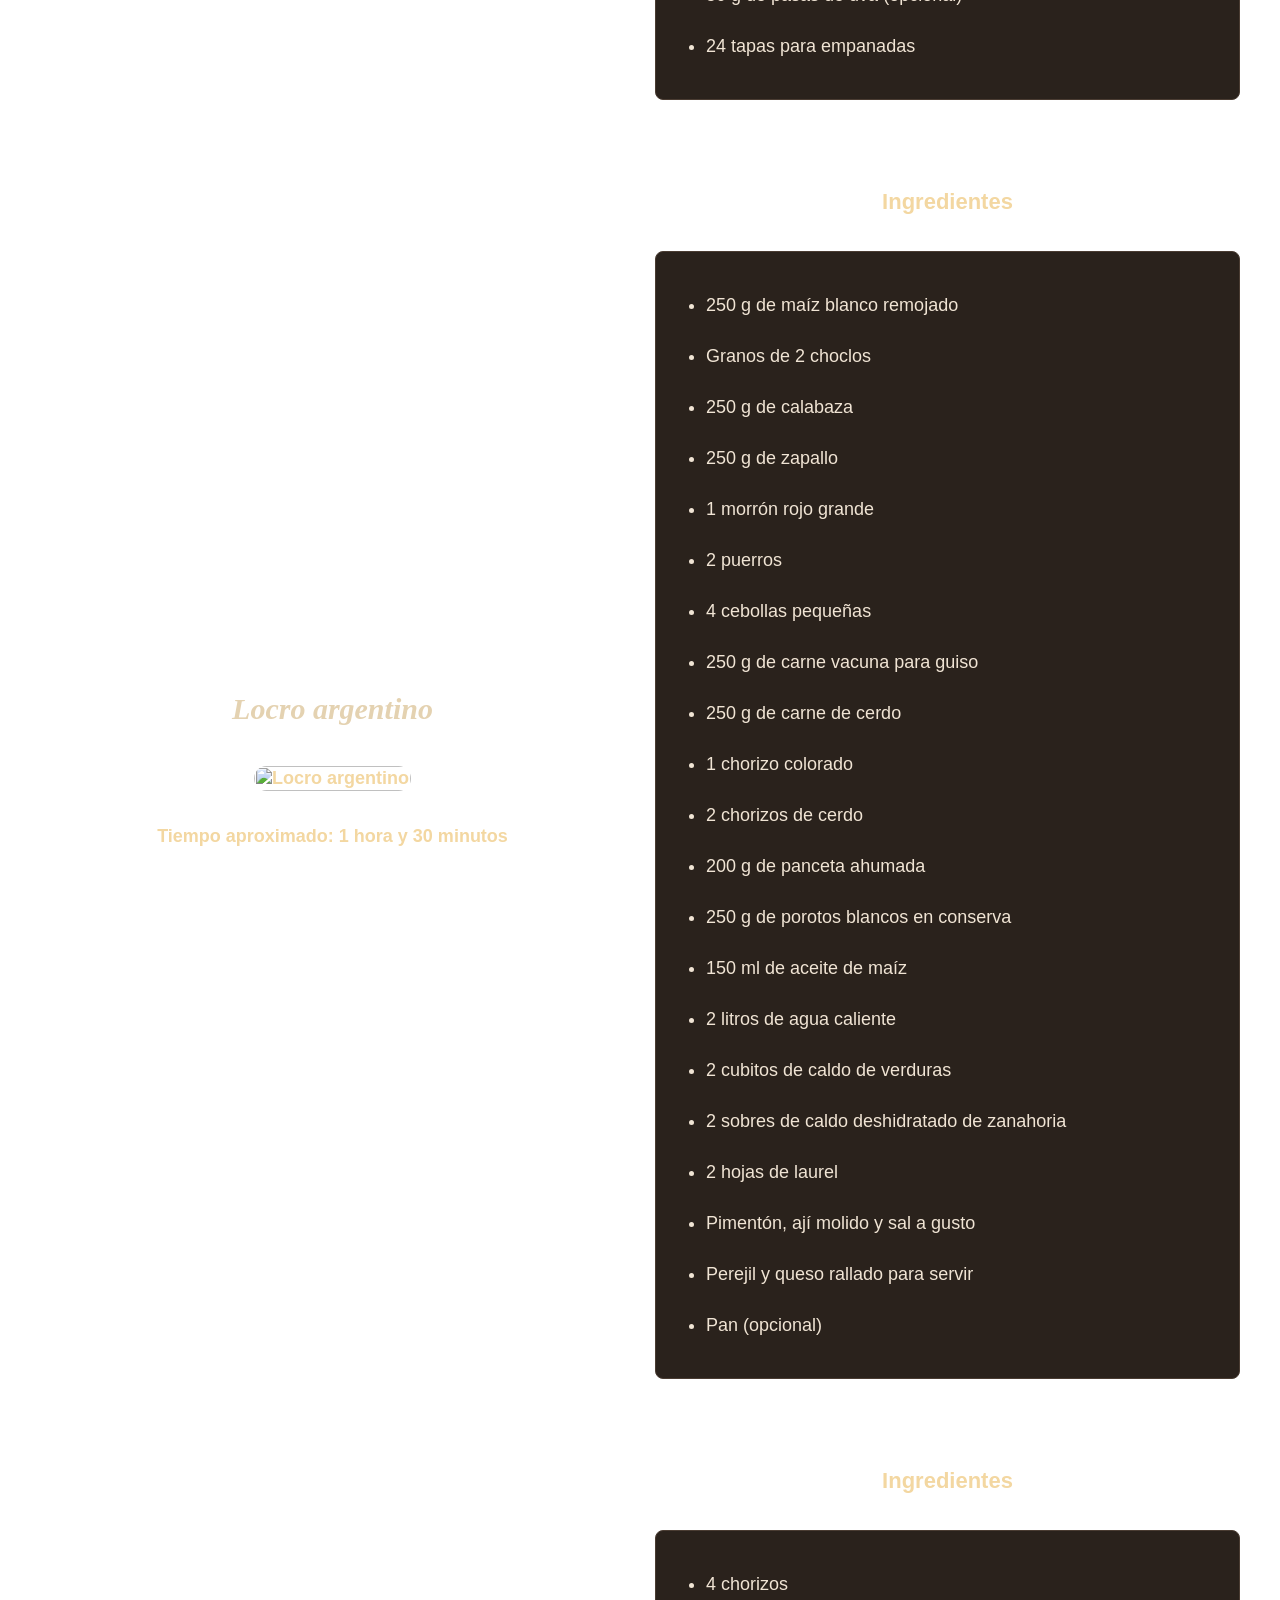
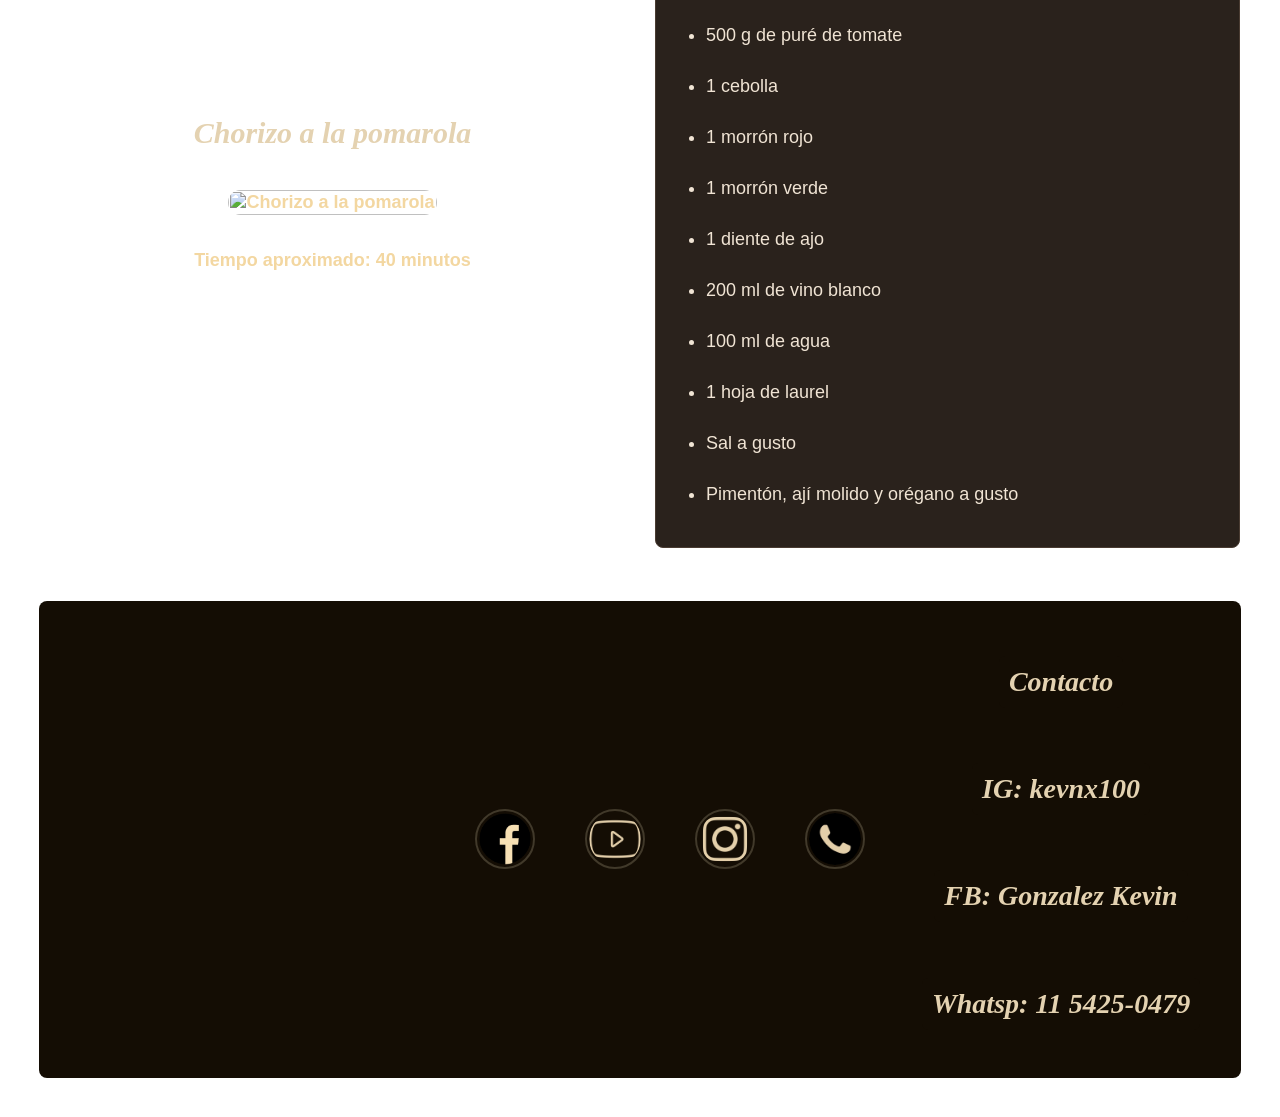
==== commit 9c4372af: "Add files via upload" ====
--- a/index.html
+++ b/index.html
@@ -8,7 +8,7 @@
 
 <title>Rincon Criollo</title>
 
-<link rel="stylesheet" href="CSS/style.css">
+<link rel="stylesheet" href="css/style.css">
 
 </head>
 
@@ -28,6 +28,9 @@
         <a href="https://gasda.com.ar/hombre-hace-torta-frita-la-mujer-manda/?shared=false">Historia</a>
         <a href="https://saborargento.com.ar/postres/tortas-fritas-dulces/">Variante dulce</a>
         <a href="https://www.taragui.com/post/receta-para-preparar-un-mate-tradicional-argentino">Buen mate</a>
+        <nav>
+      <a href="contactos.html" target="_blank">Contactarme</a>
+        </nav>  
     </div>
 
     <div class="redes-container">
--- a/css/style.css
+++ b/css/style.css
@@ -0,0 +1,290 @@
+body {
+    background-image: url("../Imagenes/Madera.jpg");
+    background-size: cover;
+    background-position: center;
+    background-attachment: fixed;
+    color: #F0E4D4;
+    font-family: Arial, sans-serif;
+    font-size: 18px;
+    margin: 20px;
+    padding: 19px;
+}
+
+h1, h2, h3 {
+    color: #e4d2b1;
+    font-family: Georgia, serif;
+    font-style: italic;
+    text-align: center;
+}
+
+h1 {
+    background-color: #140d04;
+    font-size: 36px;
+    padding: 20px;
+    border-radius: 8px;
+}
+
+h2 {
+    background-color: #140d04;
+    font-size: 28px;
+    padding: 10px;
+    margin-top: 30px;
+    border-radius: 6px;
+}
+
+h3 {
+    font-size: 24px;
+}
+
+h4 {
+    color: #F3D7A1;
+    font-size: 17px;
+    font-weight: normal;
+    text-align: justify;
+    line-height: 1.8;
+}
+
+h1:hover, h2:hover {
+    color: #dbc193;
+    background-color: #1a130a;
+}
+
+img {
+    width: 450px;
+    height: auto;
+    display: block;
+    margin: 20px auto;
+    border-radius: 18px;
+}
+
+audio {
+    display: block;
+    margin: 15px auto;
+    width: 300px;
+}
+
+iframe {
+    width: 560px;
+    height: 315px;
+    display: block;
+    margin: 20px auto;
+    border-radius: 8px;
+}
+
+a {
+    color: #F3D7A1;
+    font-size: 18px;
+    font-weight: bold;
+    text-decoration: none;
+    display: inline-block;
+}
+
+a + a {
+    margin-left: 40px;
+}
+
+a:hover {
+    color: #E8C58E;
+    text-decoration: underline;
+}
+
+ul, ol {
+    background-color: #2A221C;
+    padding: 20px 20px 20px 40px;
+    border: 1px solid #4A3C32;
+    border-radius: 8px;
+}
+
+li {
+    margin: 10px;
+    line-height: 1.8;
+}
+
+.receta {
+    display: flex;
+    align-items: center;
+    gap: 30px;
+    margin: 35px auto;
+    max-width: 1200px;
+}
+
+.receta-imagen, .receta-ingredientes {
+    width: 50%;
+}
+
+.receta-imagen {
+    text-align: center;
+}
+
+.receta-imagen h3 {
+    font-size: 30px;
+    margin-top: 10px;
+    margin-bottom: 25px;
+}
+
+.receta-imagen img {
+    width: 100%;
+    max-width: 500px;
+    height: auto;
+    margin: 15px auto;
+}
+
+.receta-imagen p, .receta-ingredientes h4 {
+    text-align: center;
+    font-weight: bold;
+    color: #F3D7A1;
+}
+
+.receta-imagen p {
+    font-size: 18px;
+    margin: 20px 0;
+}
+
+.receta-ingredientes h4 {
+    font-size: 22px;
+}
+
+.receta-ingredientes li {
+    color: #F0E4D4;
+    margin: 15px 10px;
+    line-height: 2;
+    overflow-wrap: break-word;
+}
+@media (max-width: 700px) {
+    .receta {
+        flex-direction: column;
+        gap: 10px;
+    }
+
+    .receta-imagen, .receta-ingredientes {
+        width: 100%;
+    }
+
+    .receta-imagen img {
+        max-width: 450px;
+    }
+}
+header {
+    display: flex;
+    align-items: center;
+    justify-content: space-between;
+    background-color: #140d04;
+    padding: 10px 20px;
+    border-radius: 8px;
+    margin-bottom: 10px;
+    height: 93px;
+}
+
+.logo-container {
+    width: 20%;
+}
+
+.logo {
+    width: 320px;
+    height: 320px;
+    object-fit: contain;
+    margin: 0;
+    position: relative;
+    top: 38px;
+}
+
+.titulo {
+    position: absolute;
+    left: 50%;
+    top: 65px;
+    transform: translateX(-50%);
+    width: 40%;
+    text-align: center;
+}
+
+.titulo h1 {
+    background-color: transparent;
+    font-size: 40px;
+    padding: 0;
+    margin: 0;
+}
+
+.menu-links {
+    display: flex;
+    justify-content: center;
+    align-items: center;
+    gap: 25px;
+    width: 60%;
+    position: absolute;
+    left: 50%;
+    top: 118px;
+    transform: translateX(-50%);
+}
+
+.menu-links a {
+    color: #e4d2b1;
+    font-size: 14px;
+    font-family: Georgia, serif;
+    font-style: italic;
+    font-weight: bold;
+    text-transform: uppercase;
+    margin: 0;
+}
+
+.menu-links a:hover {
+    color: #dbc193;
+}
+
+.redes-container {
+    display: flex;
+    gap: 6px;
+    width: 30%;
+    justify-content: flex-end;
+    align-items: center;
+}
+
+.redes {
+    width: 38px;
+    height: 38px;
+    object-fit: contain;
+    margin: 0;
+    padding: 0;
+    border-radius: 50%;
+    border: 2px solid #41392a;
+}
+
+.footer {
+    display: flex;
+    justify-content: space-around;
+    align-items: center;
+    background-color: #140d04;
+    padding: 20px;
+    border-radius: 8px;
+    gap: 20px;
+}
+
+.footer iframe {
+    width: 30%;
+    height: 300px;
+    margin: 0;
+}
+
+.redes2 {
+    display: flex;
+    gap: 10px;
+    justify-content: space-around;
+    align-items: center;
+}
+
+.redes2 img {
+    width: 52px;
+    height: 52px;
+    object-fit: contain;
+    margin: 0;
+    padding: 2px;
+}
+
+.contactos {
+    display: flex;
+    flex-direction: column;
+    align-items: center;
+    justify-content: center;
+    gap: 2px;
+    padding: 5px;
+}
+
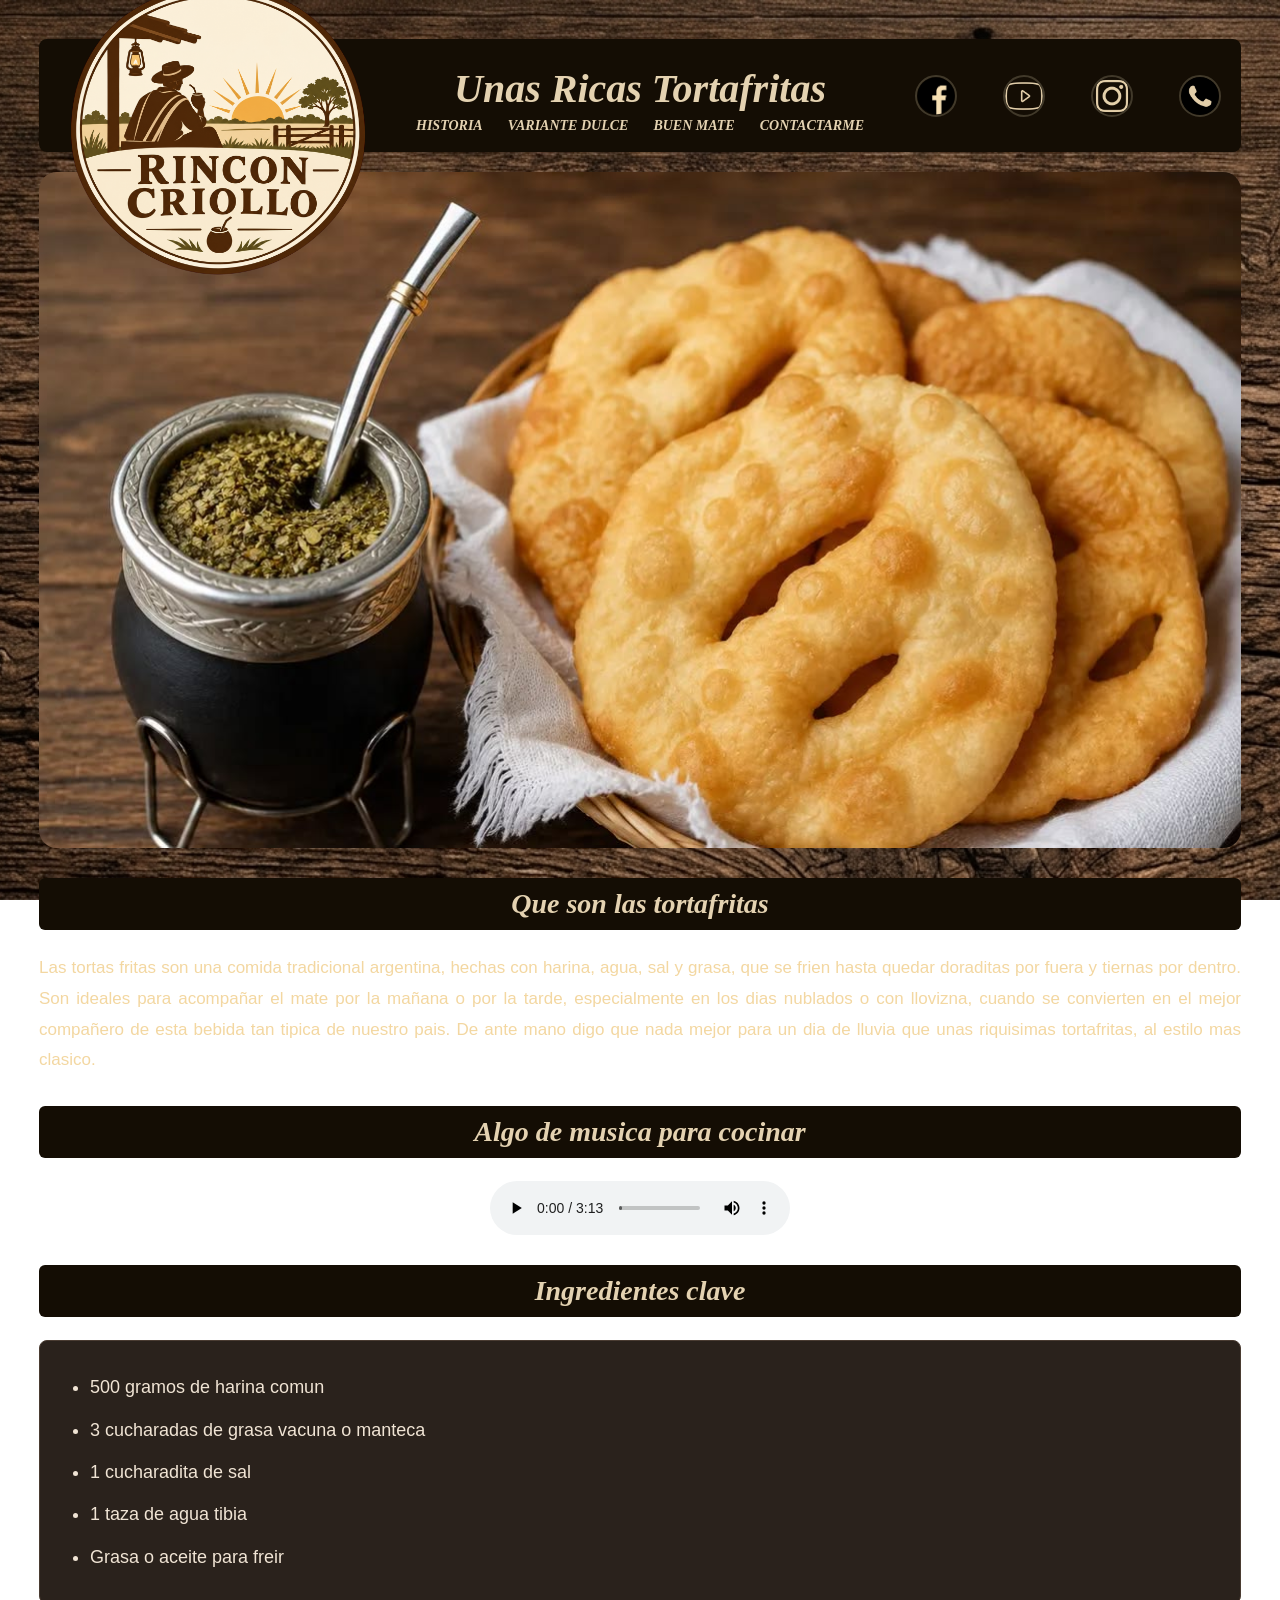
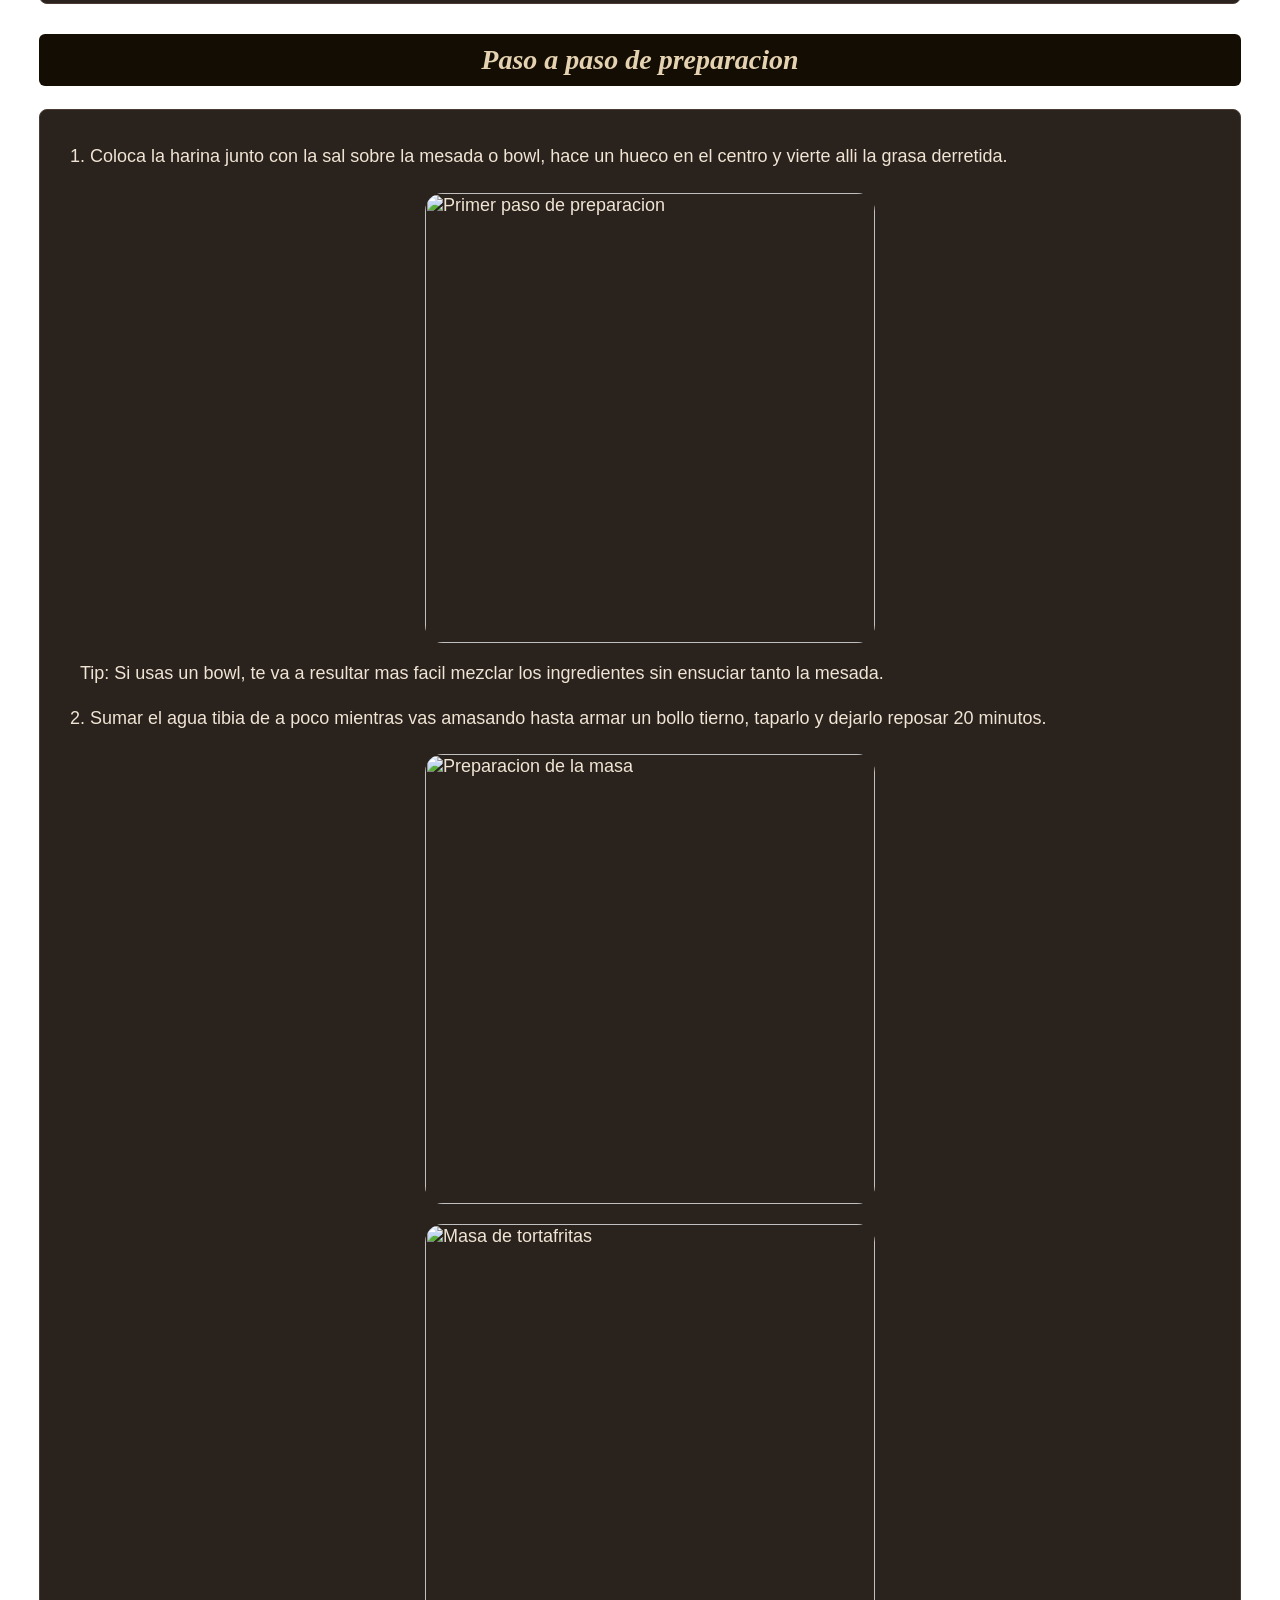
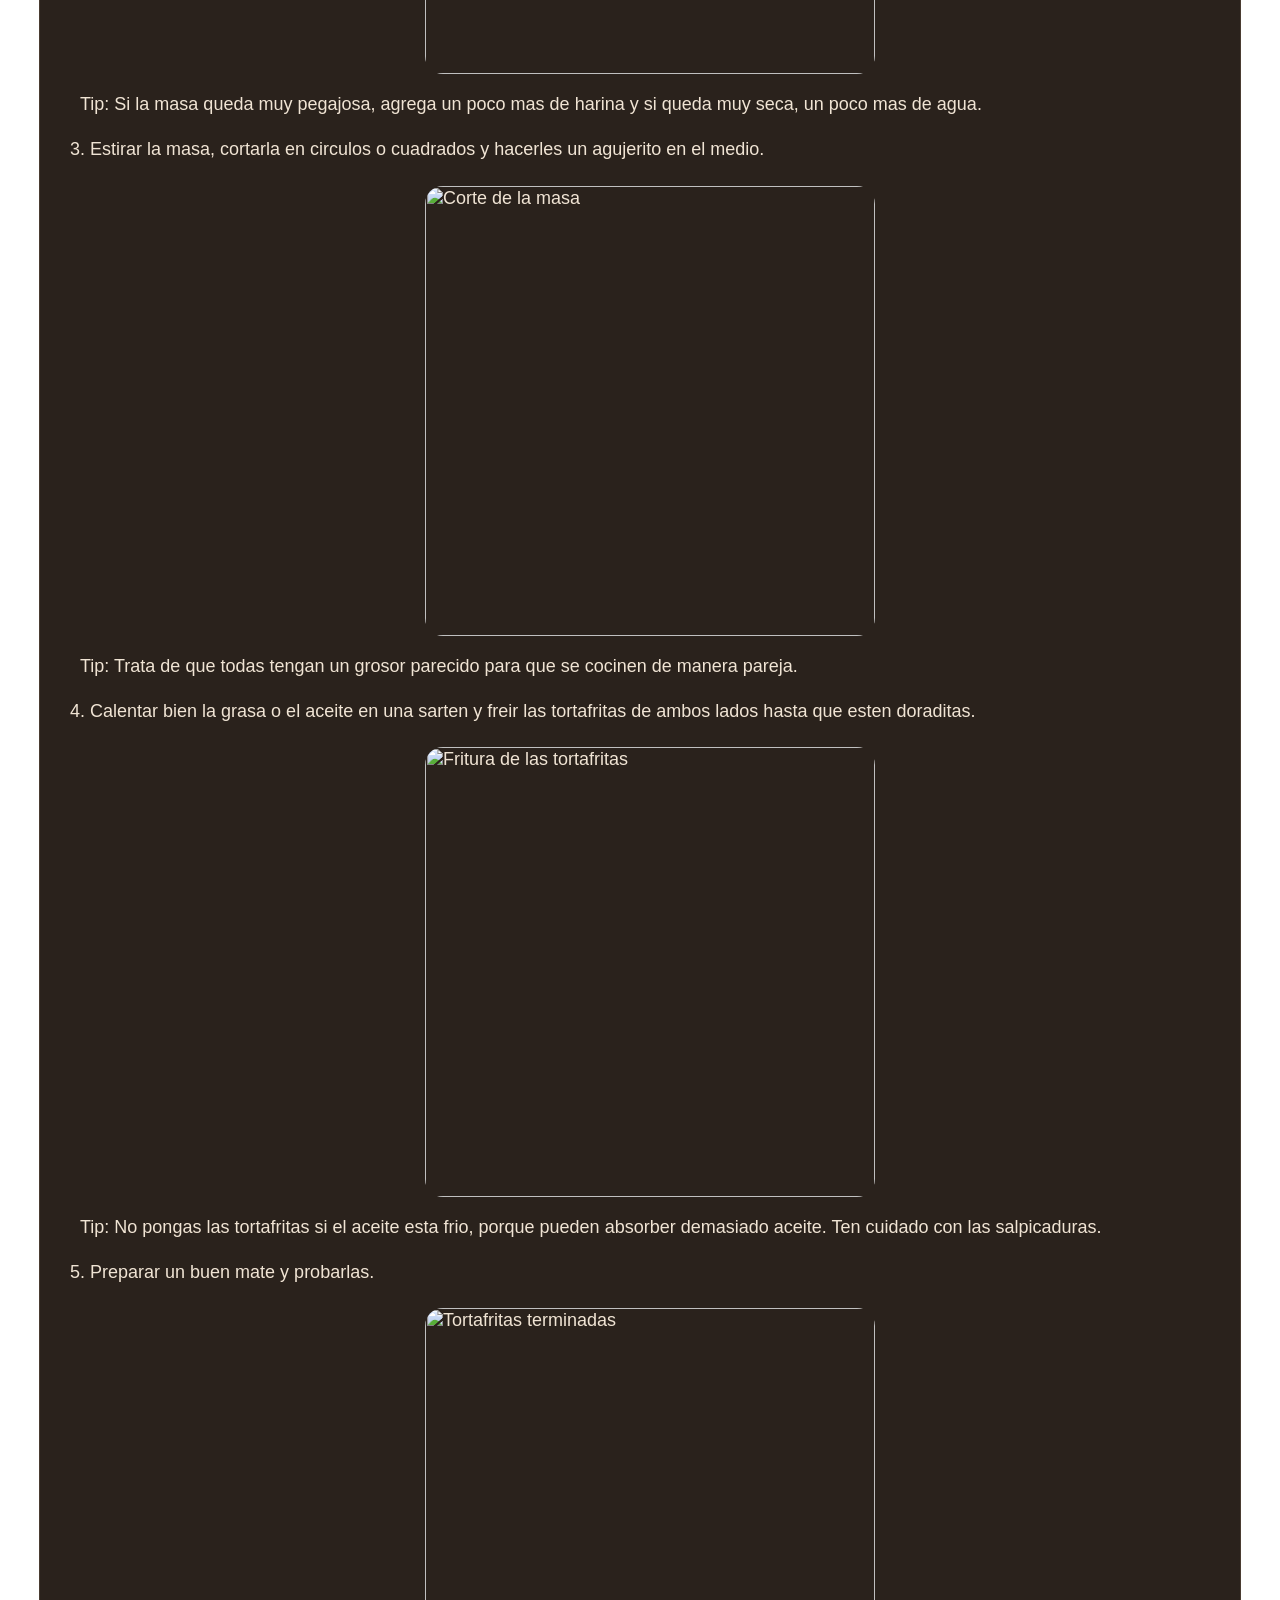
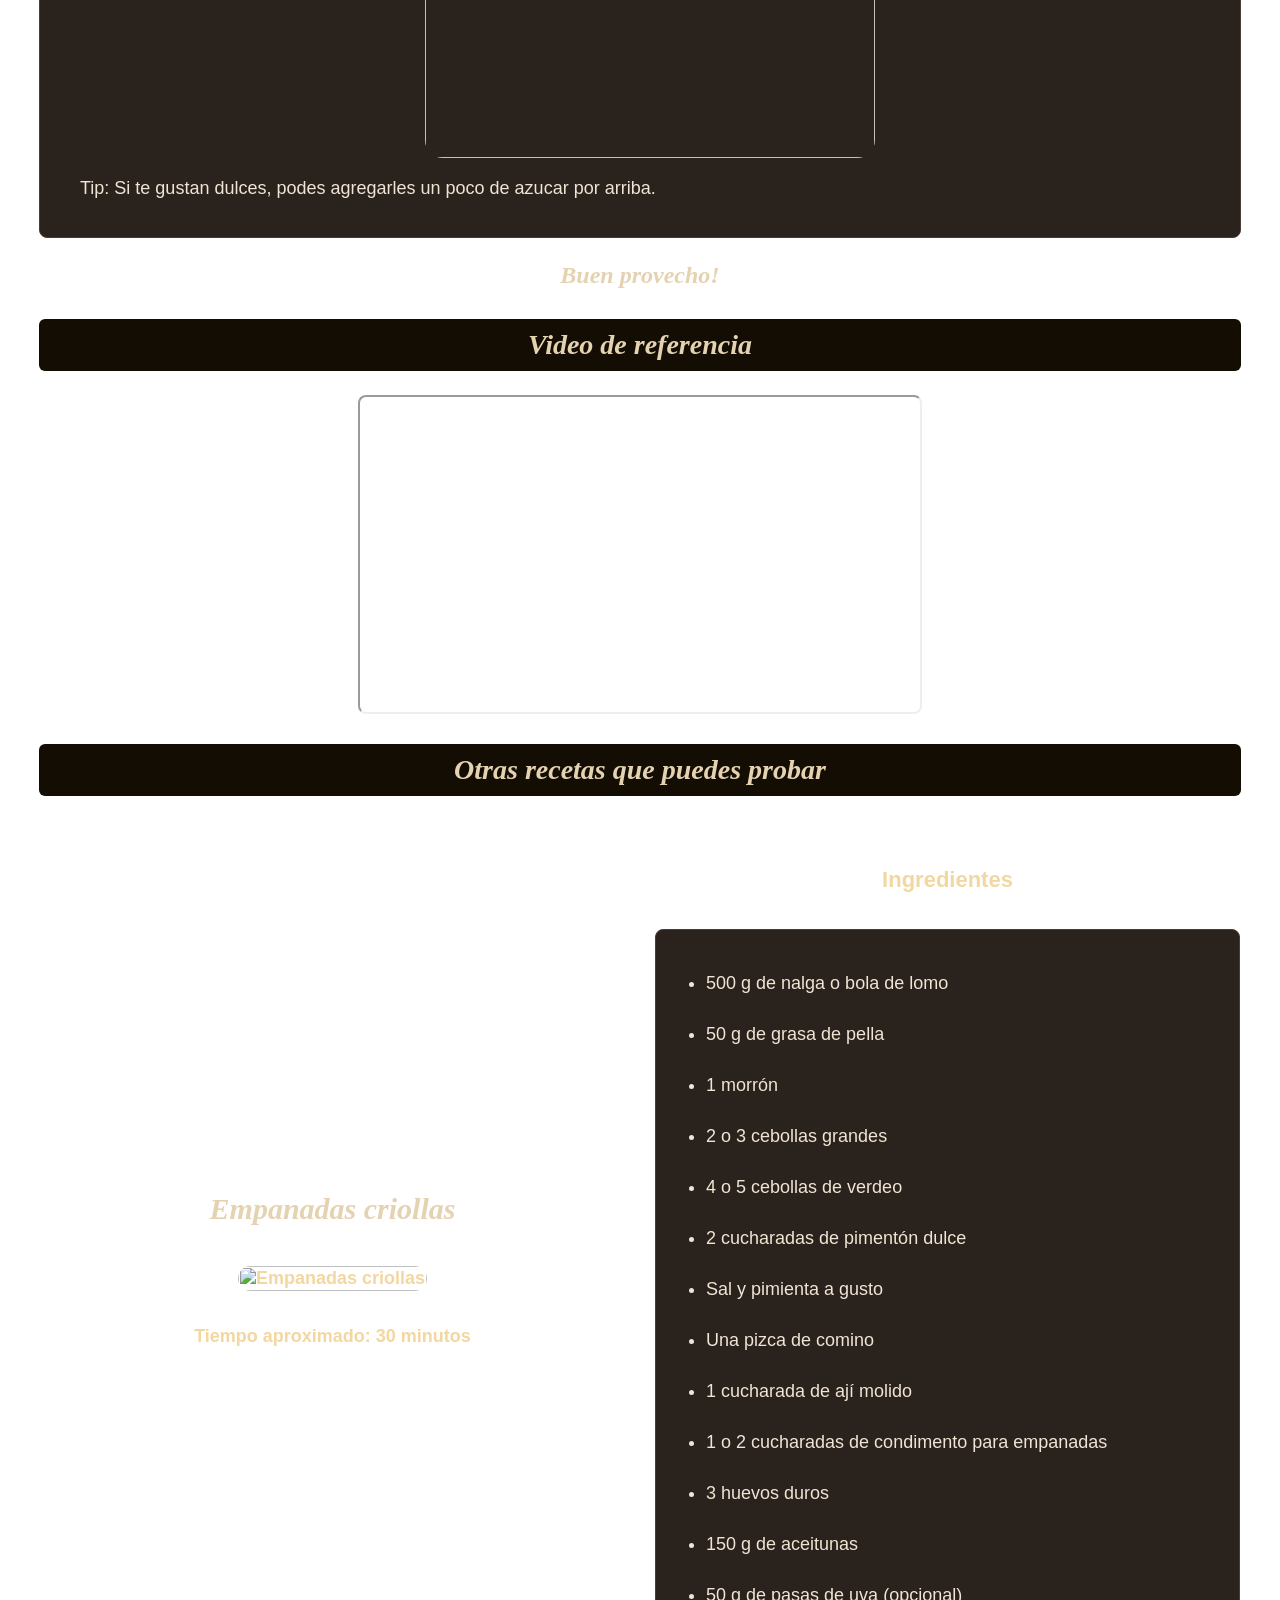
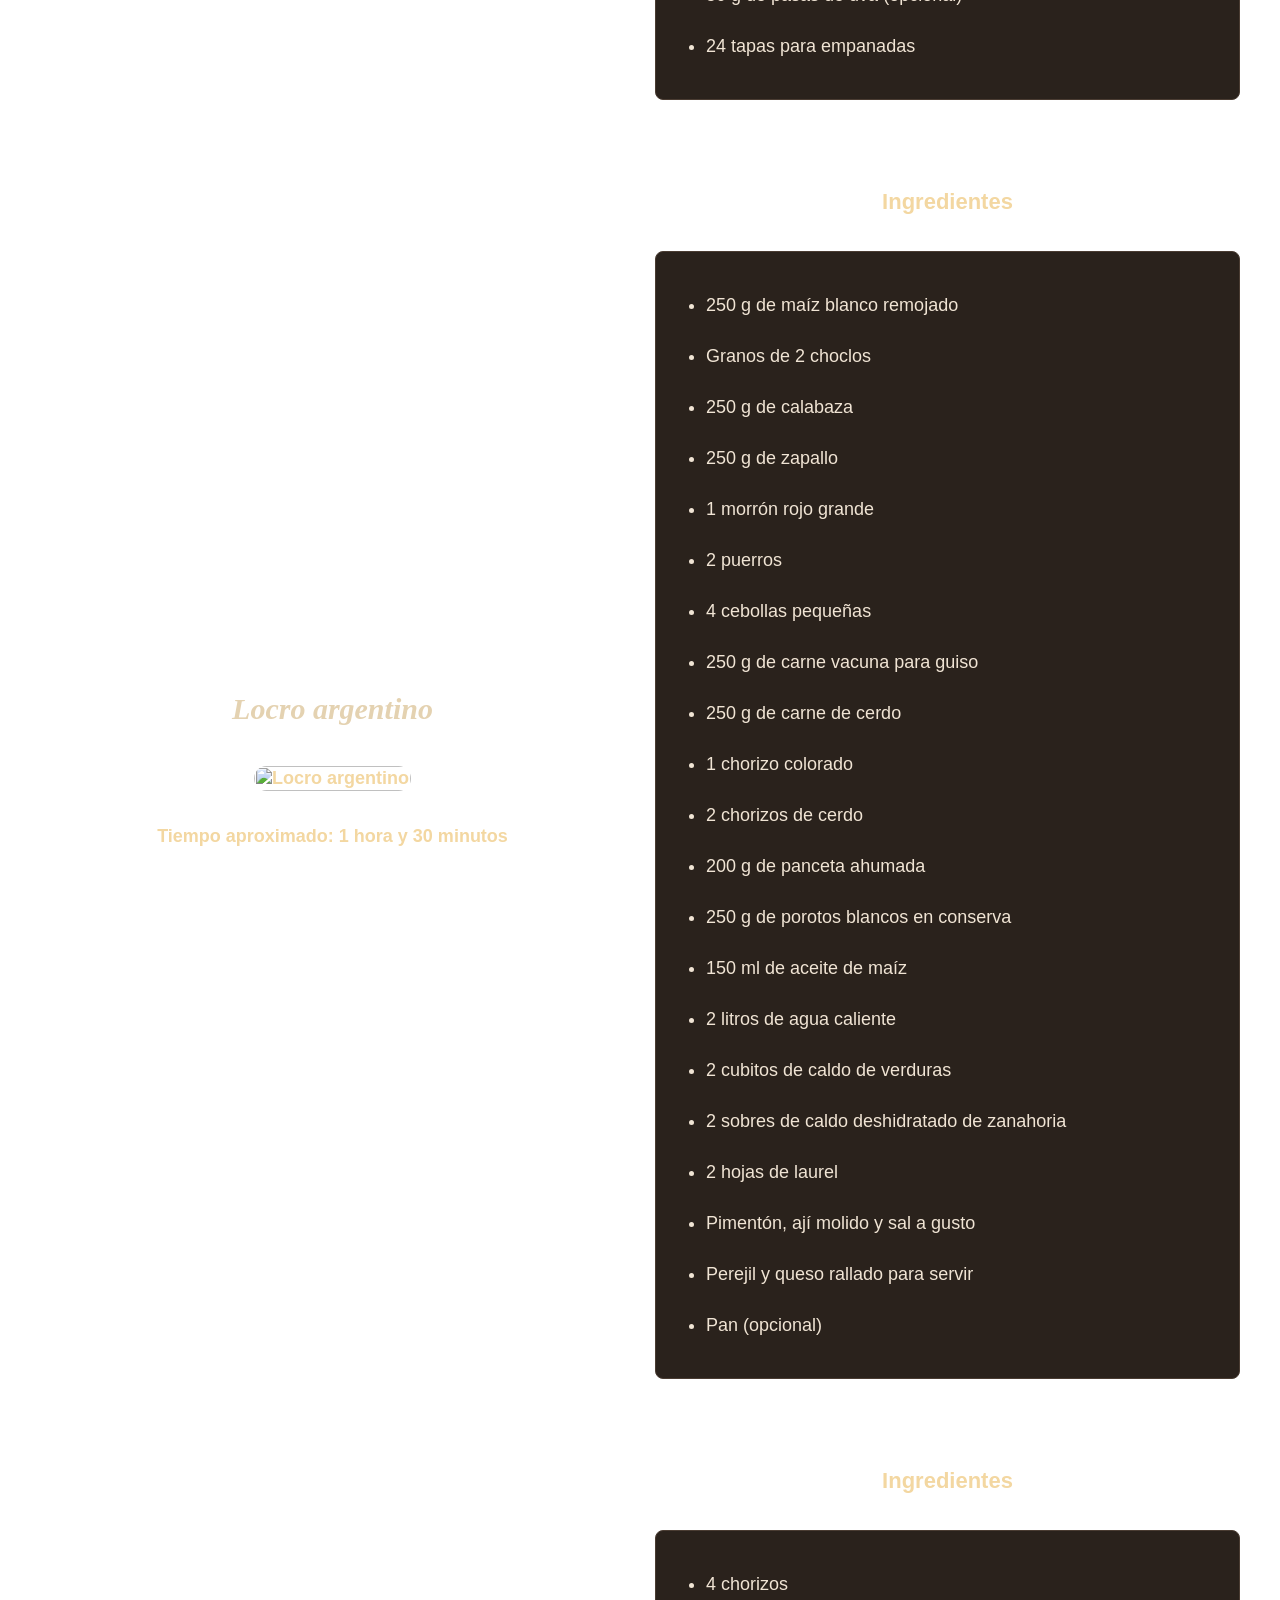
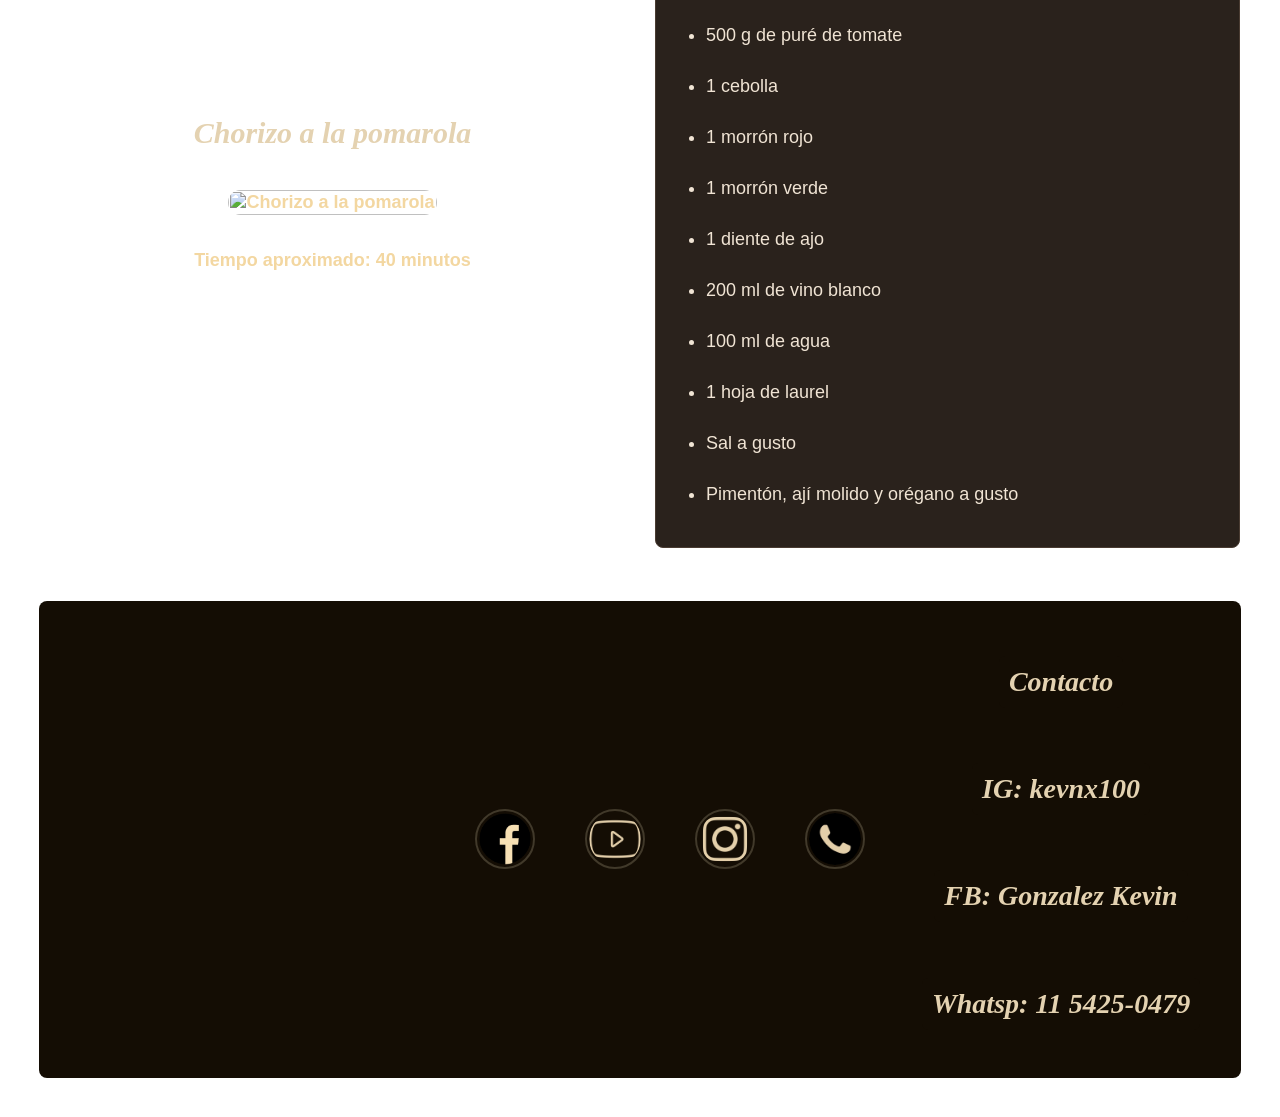
==== commit 98ca562a: "Add files via upload" ====
--- a/index.html
+++ b/index.html
@@ -29,7 +29,7 @@
         <a href="https://saborargento.com.ar/postres/tortas-fritas-dulces/">Variante dulce</a>
         <a href="https://www.taragui.com/post/receta-para-preparar-un-mate-tradicional-argentino">Buen mate</a>
         <nav>
-      <a href="contactos.html" target="_blank">Contactarme</a>
+      <a href="contacto.html" target="_blank">Contactarme</a>
         </nav>  
     </div>
 
